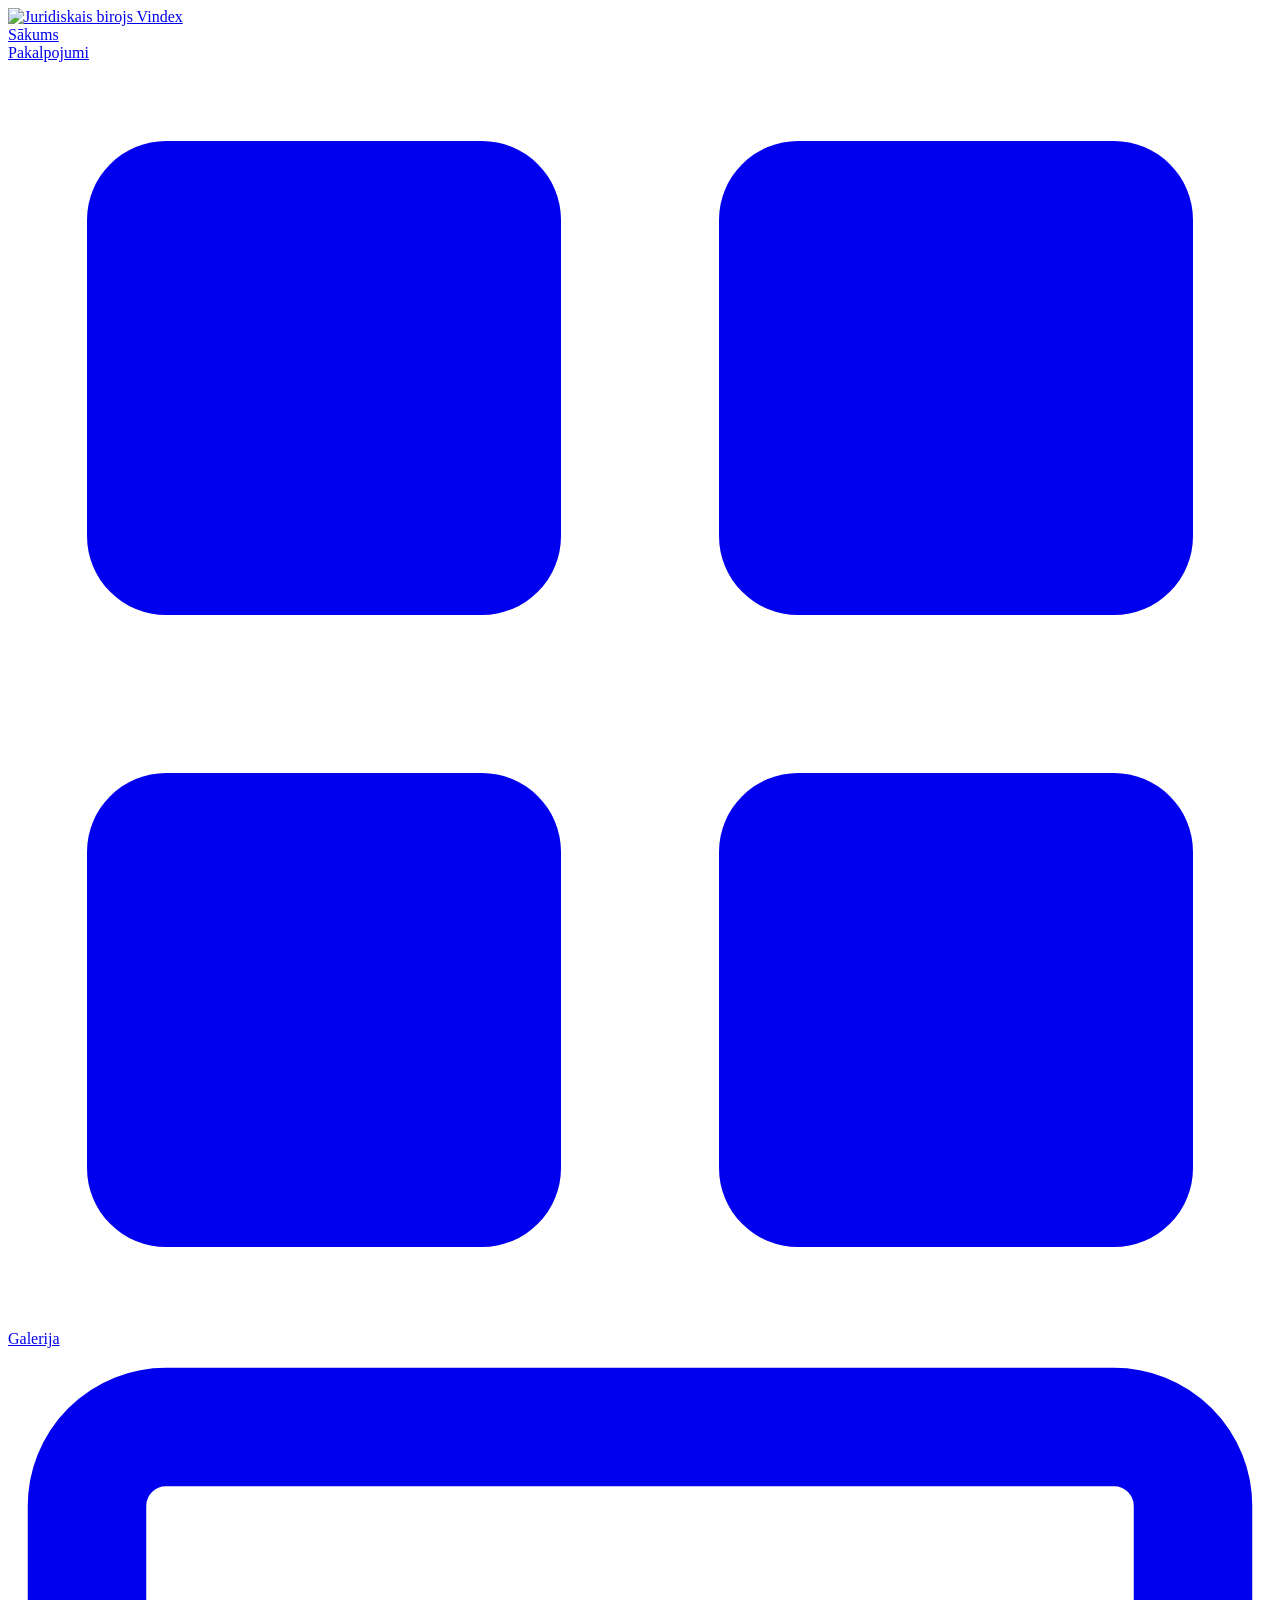
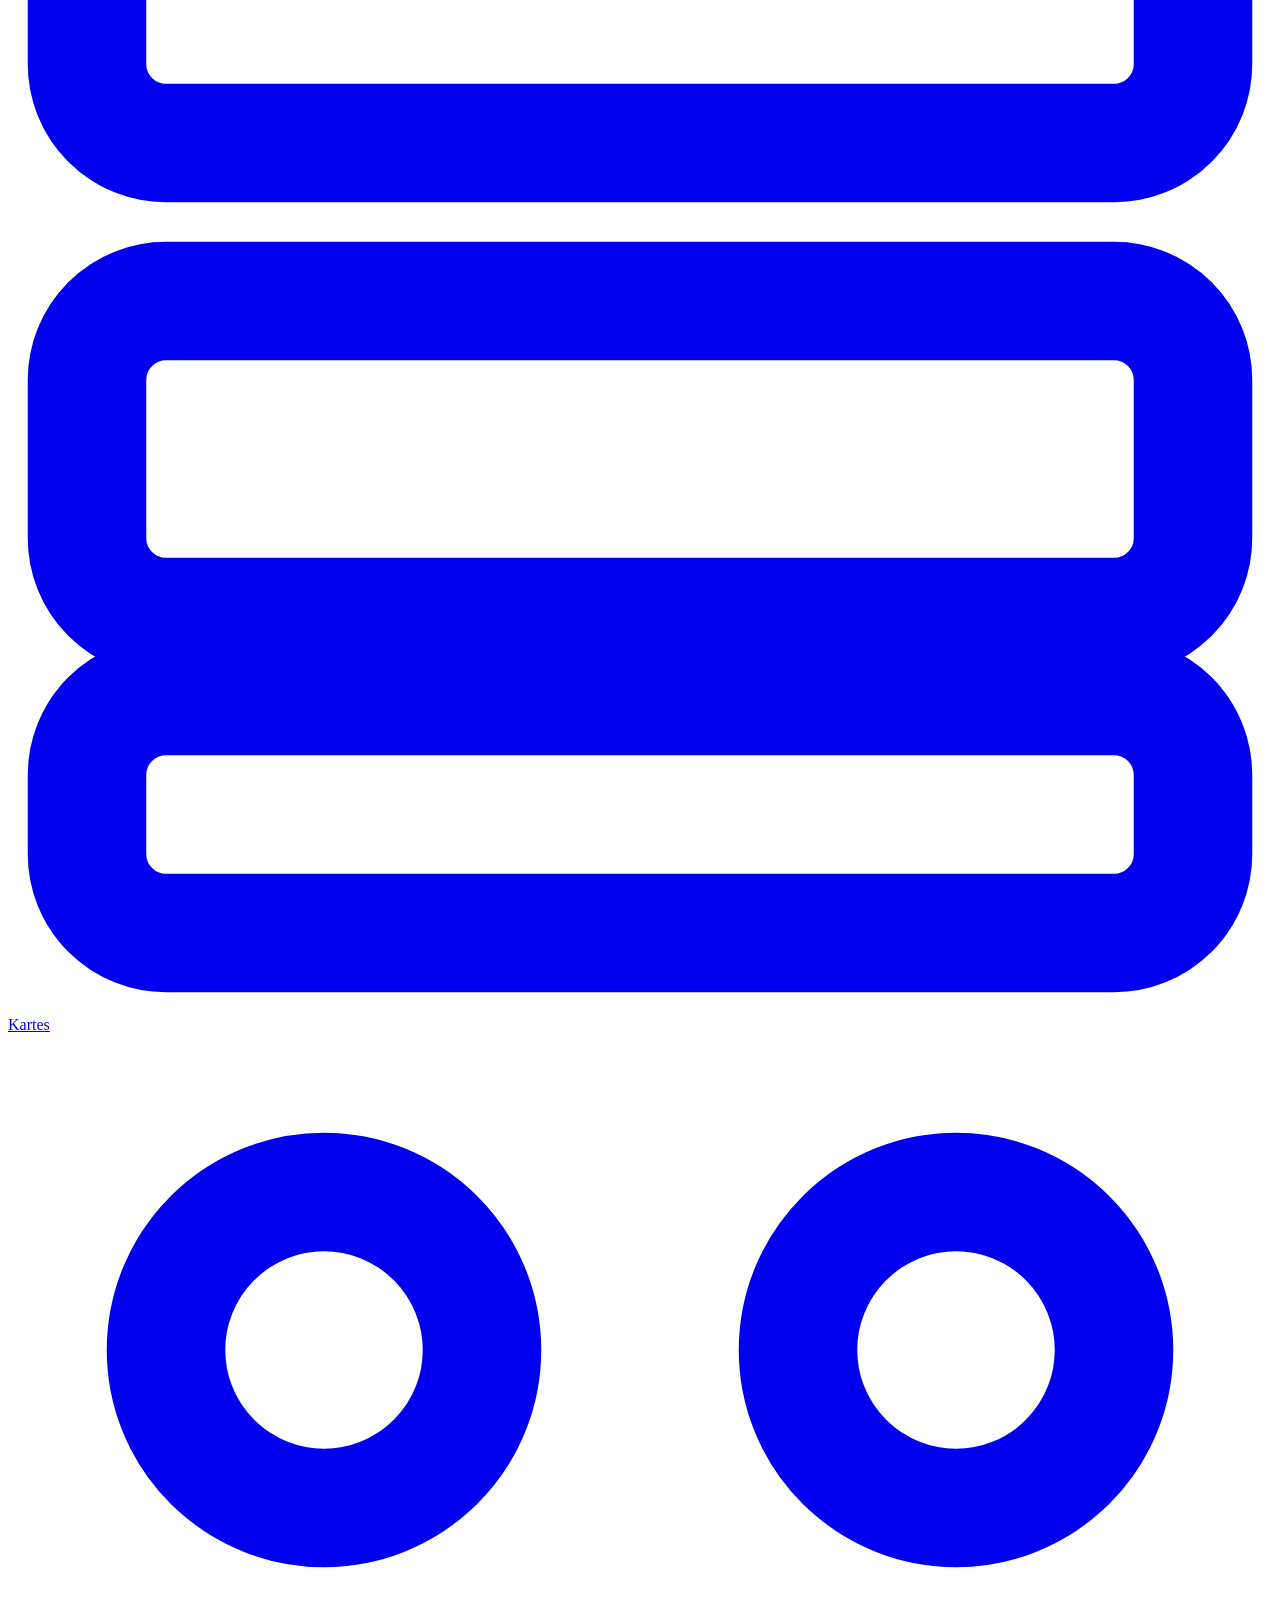
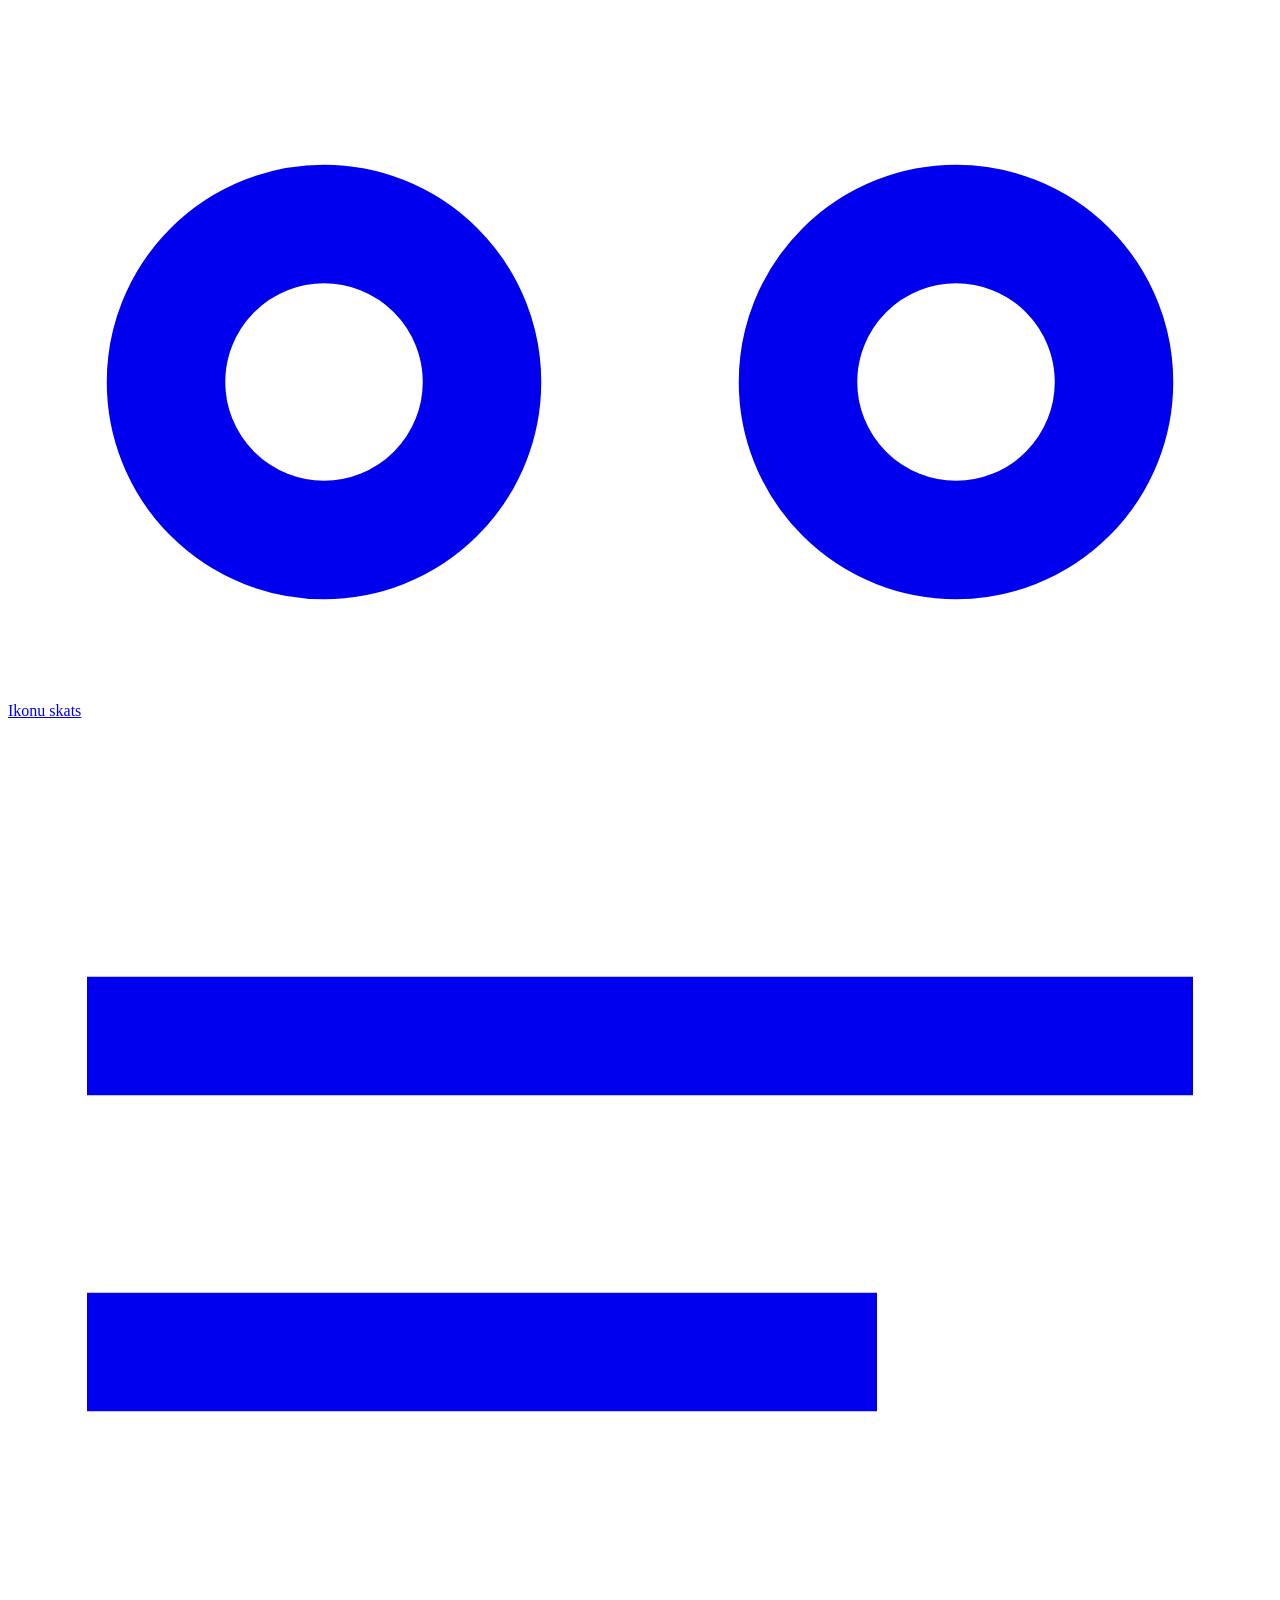
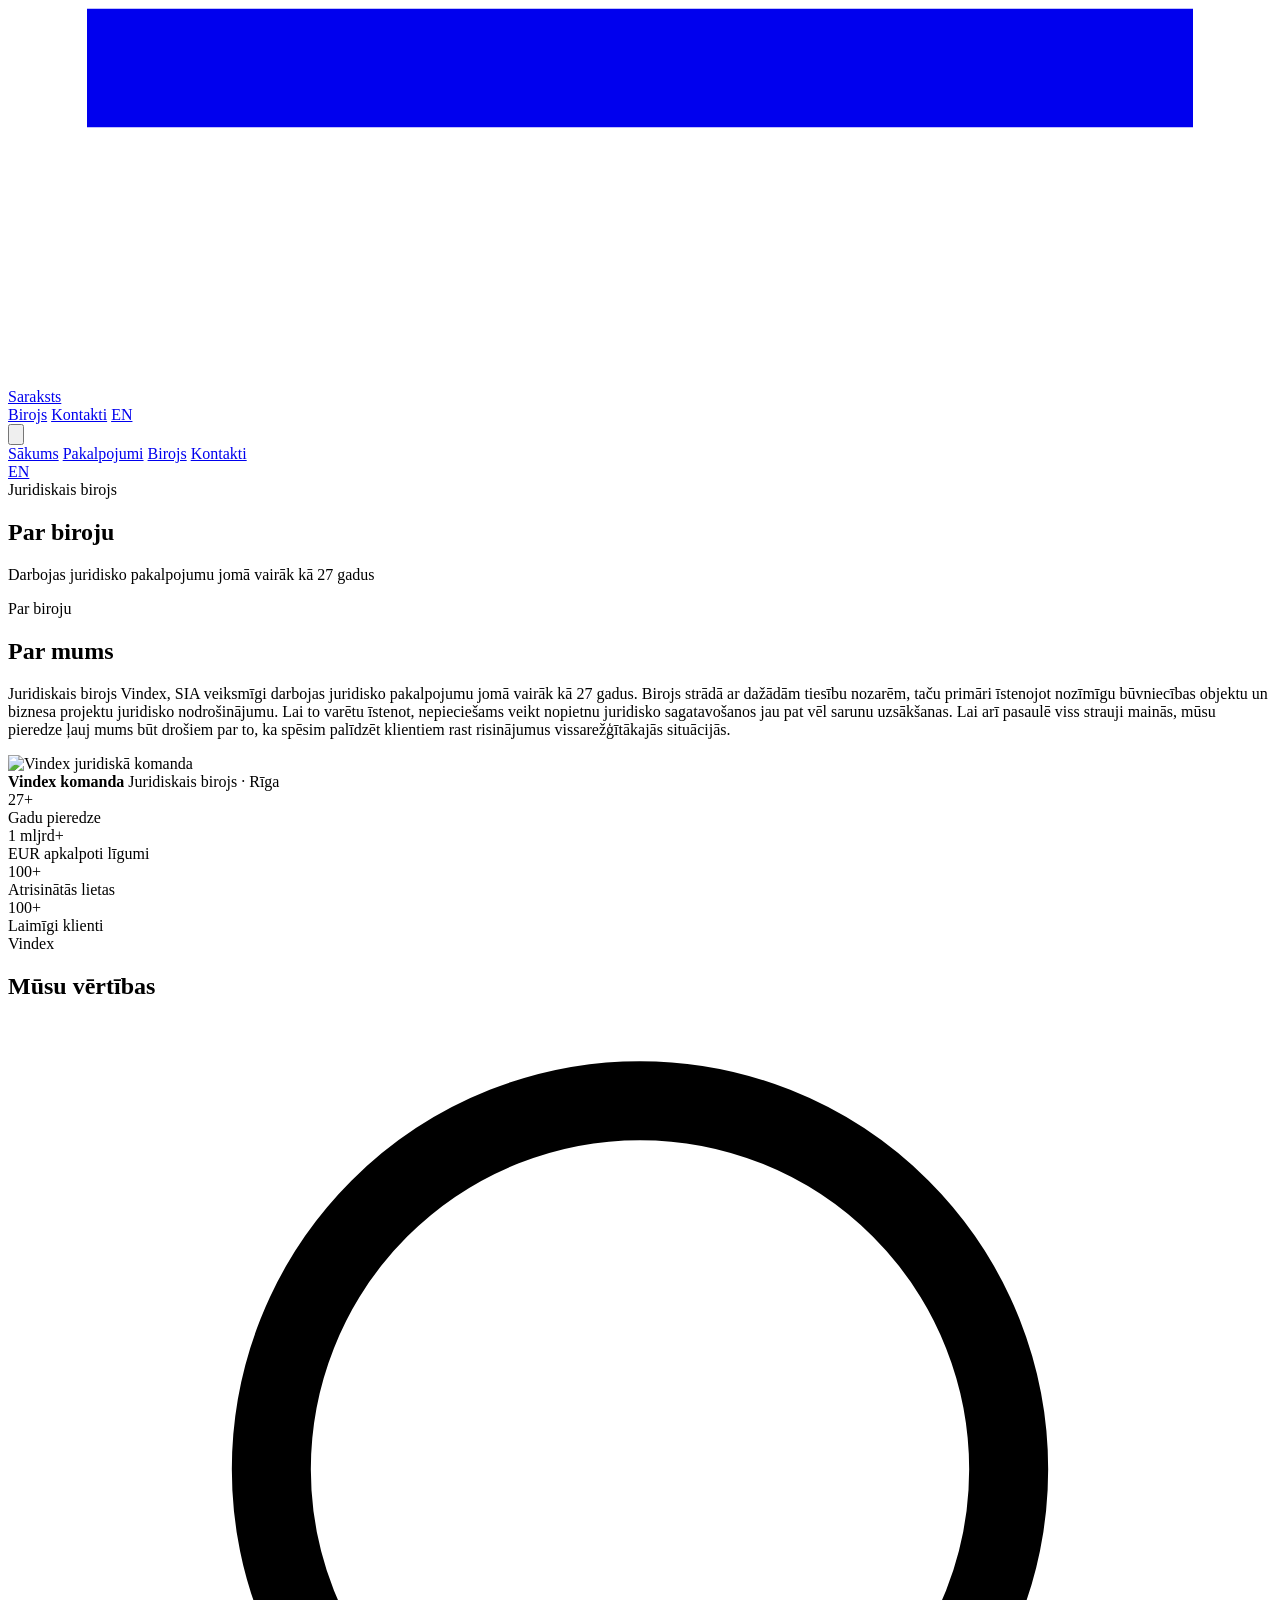
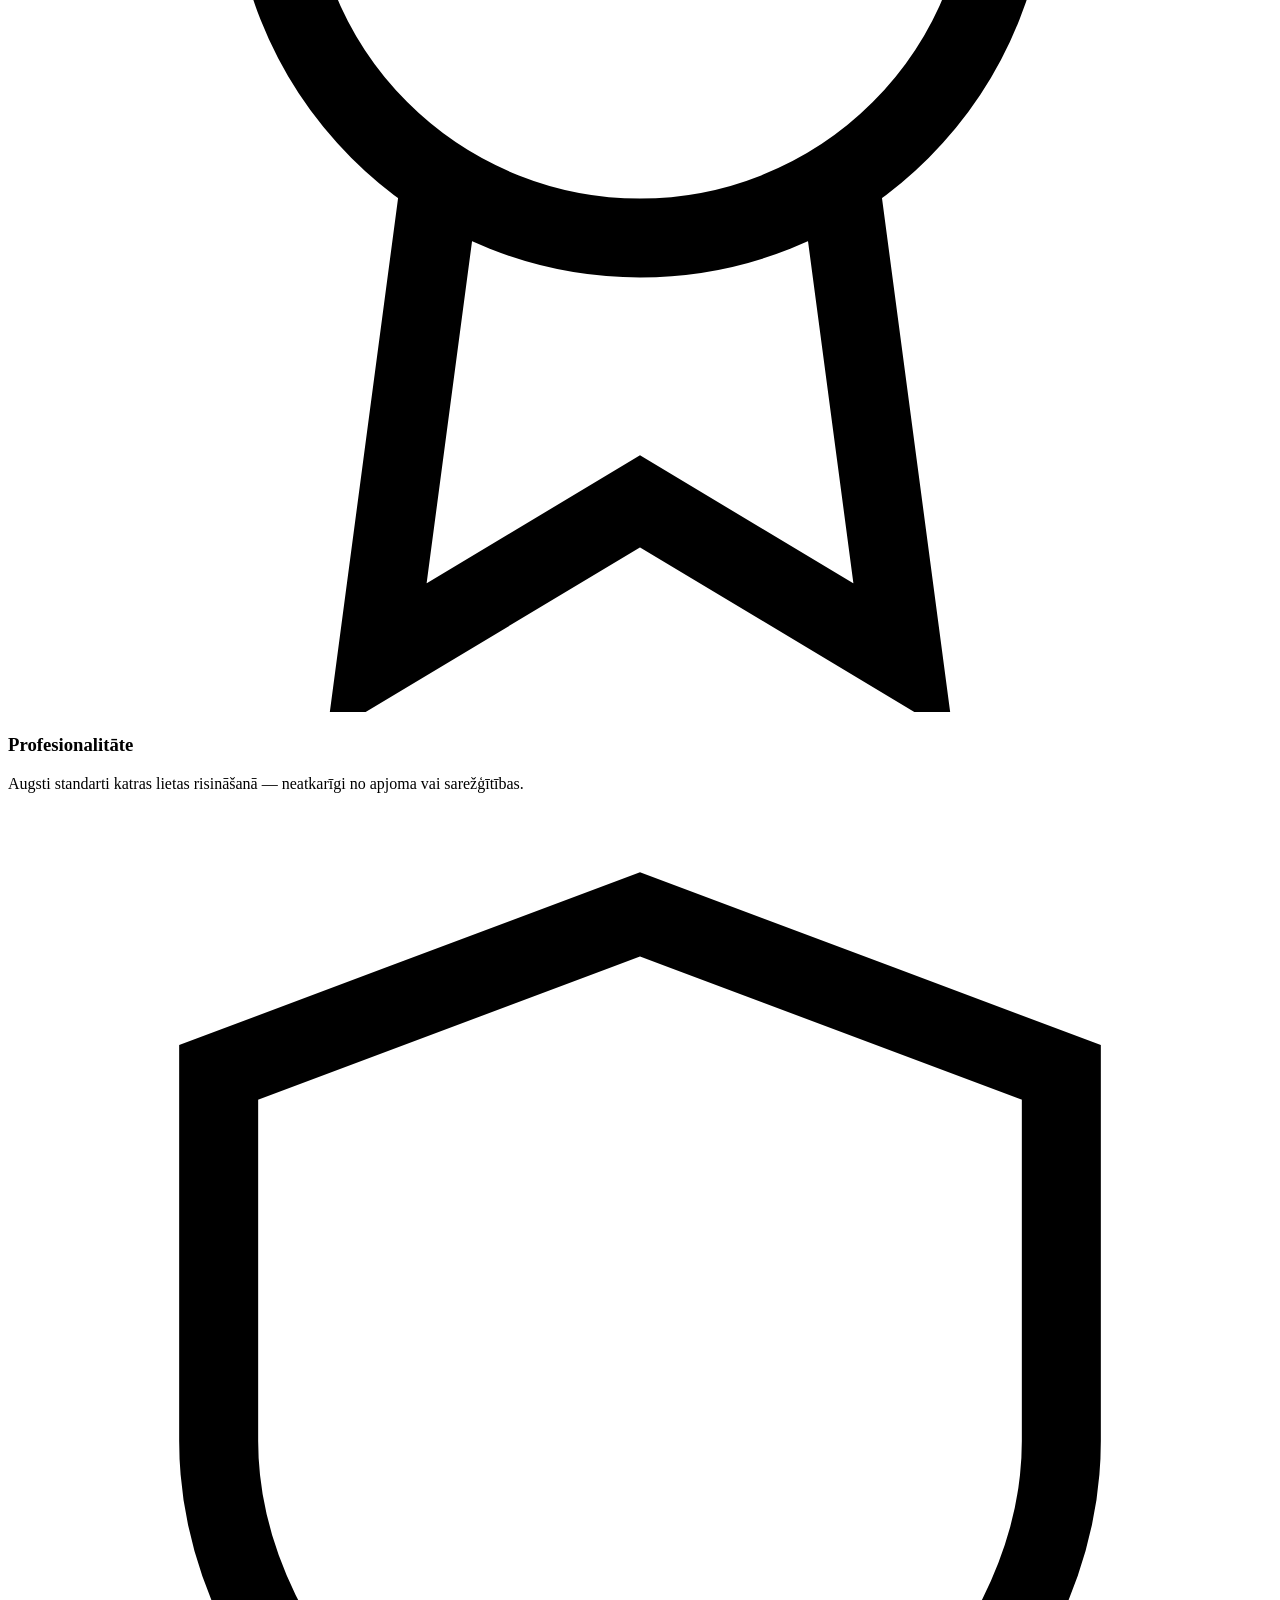
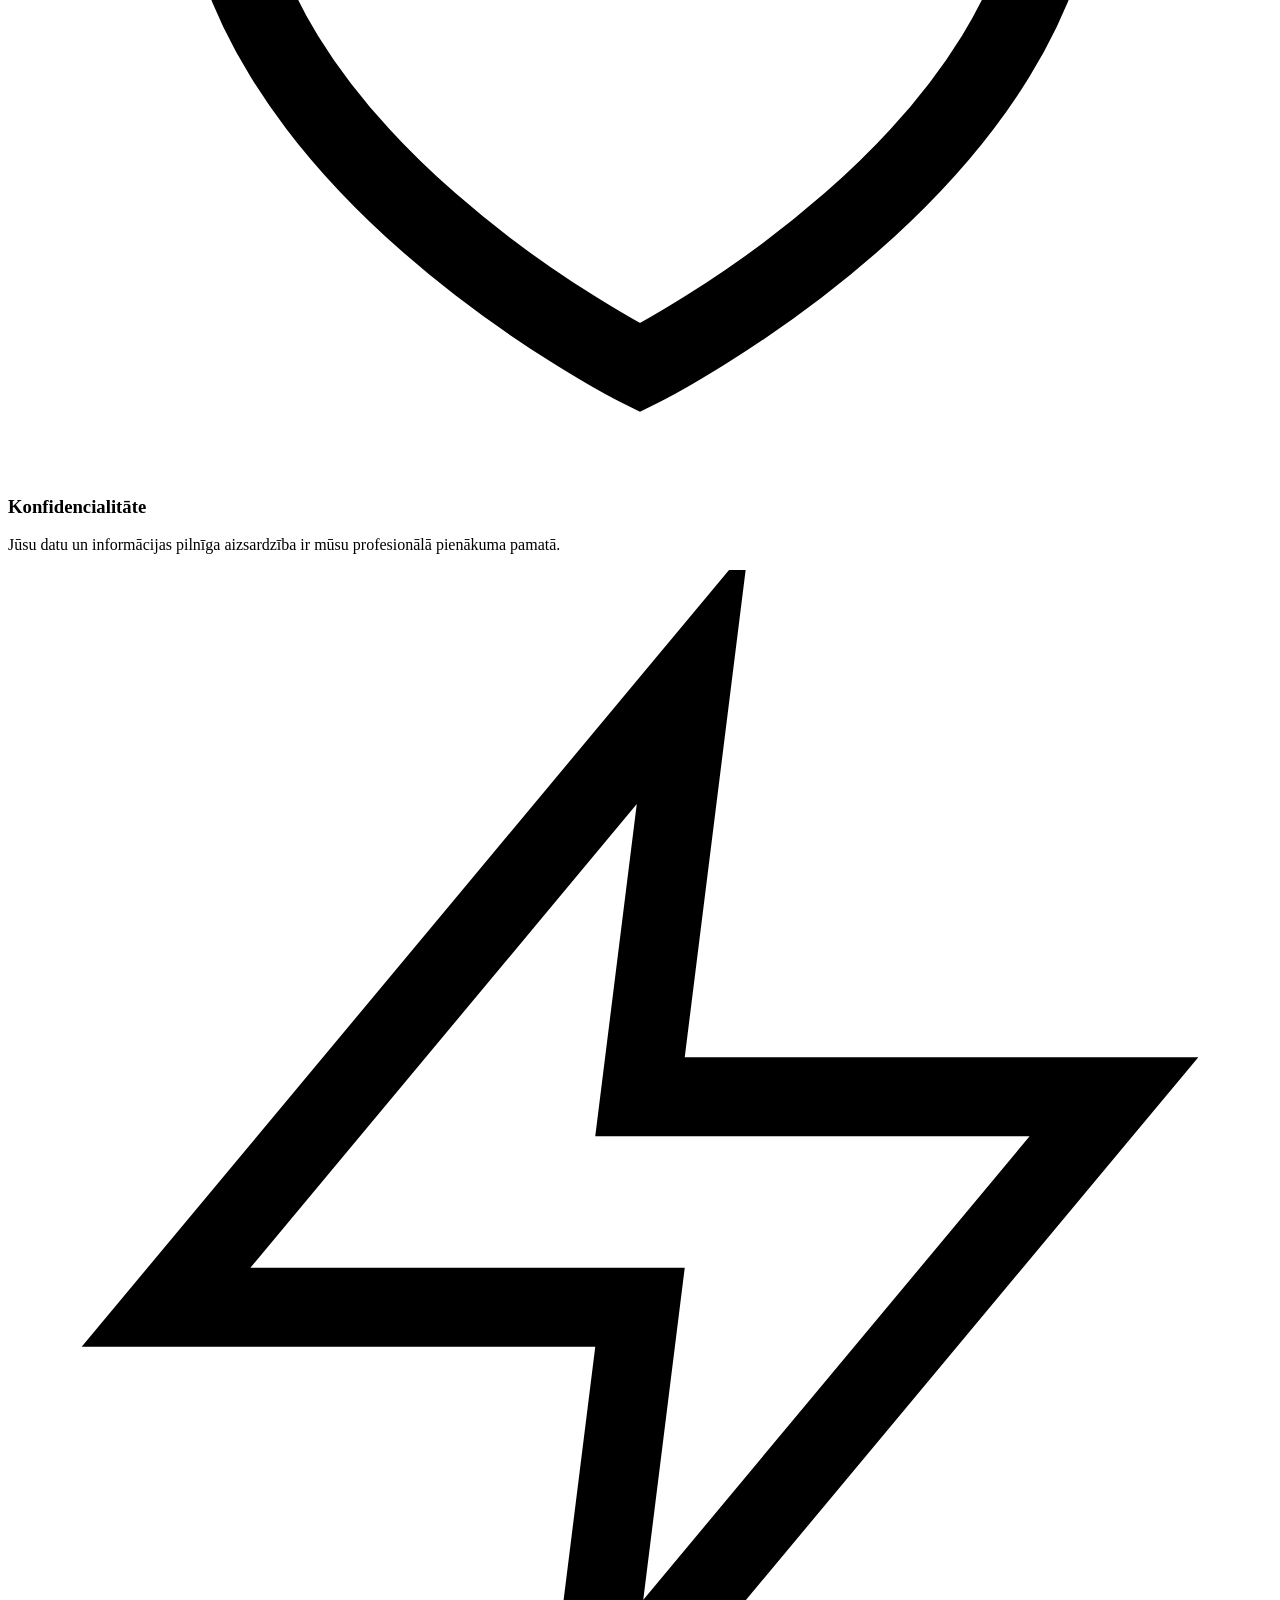
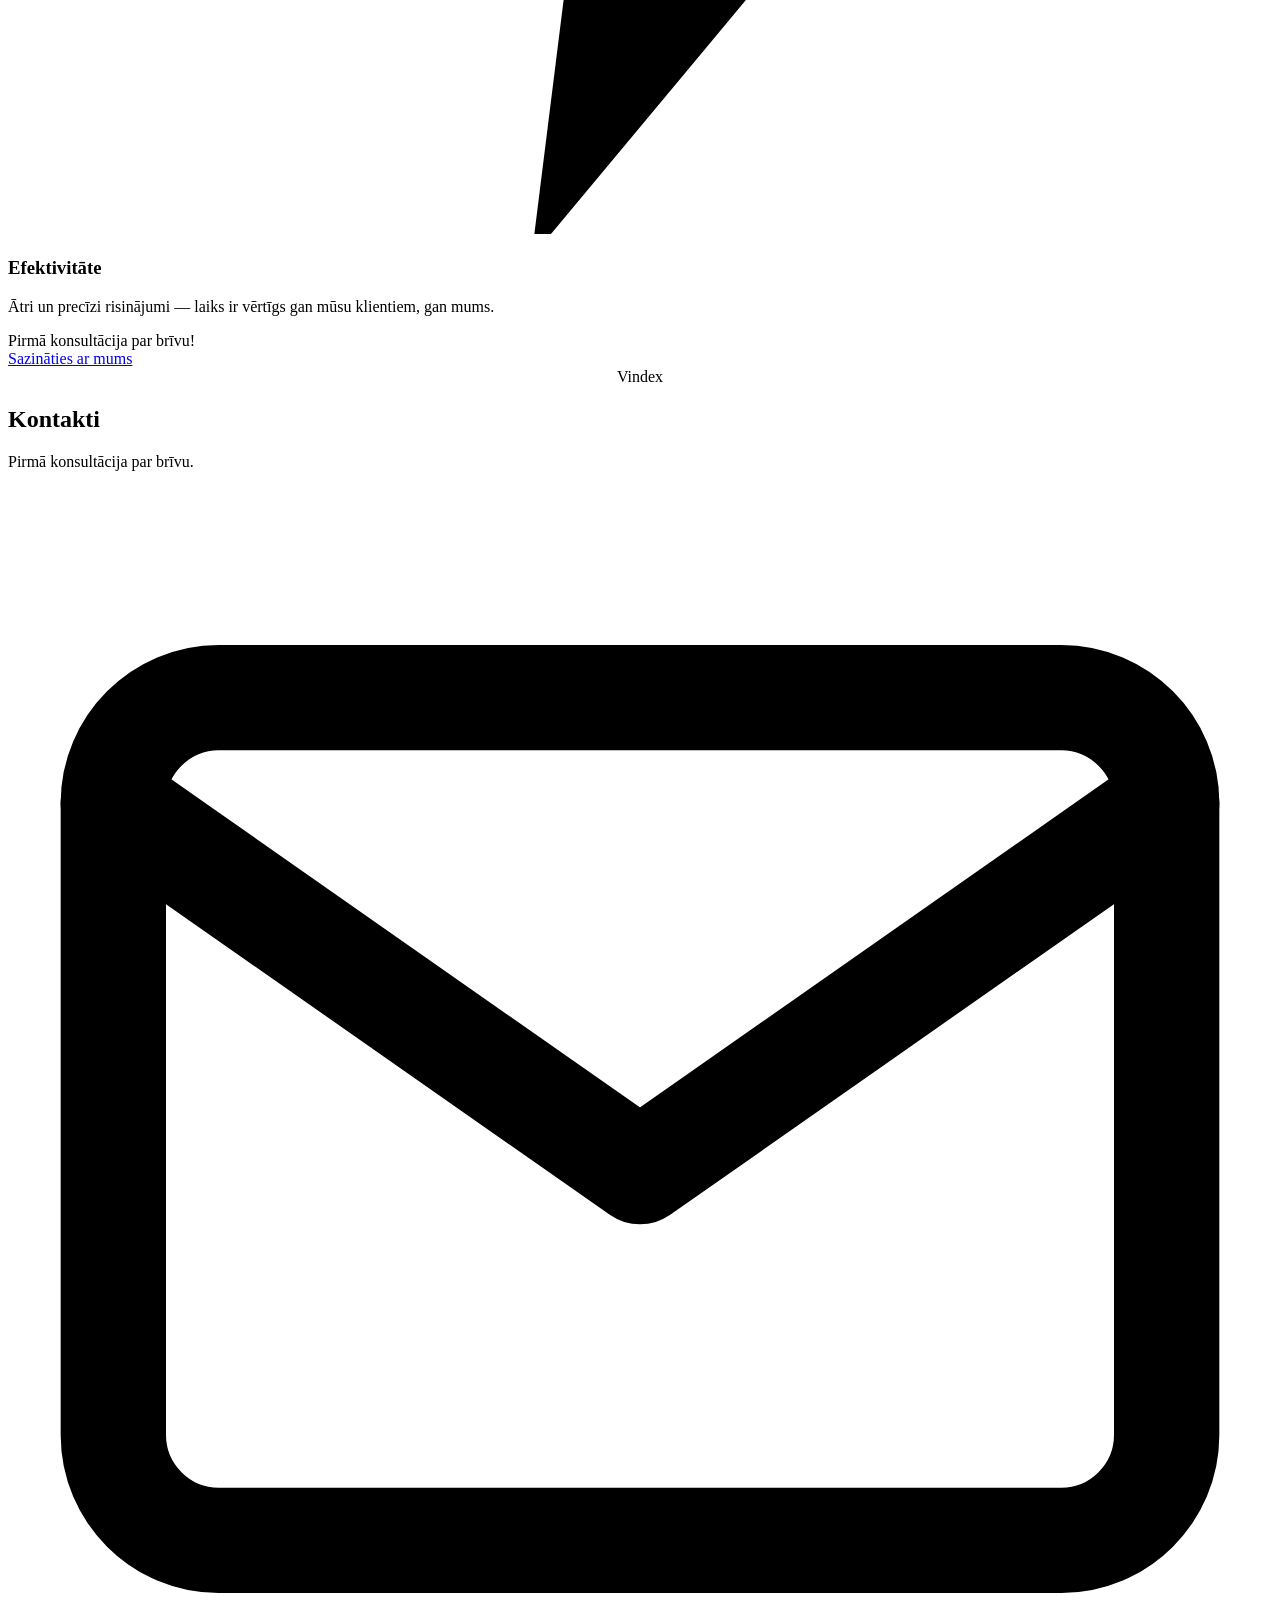
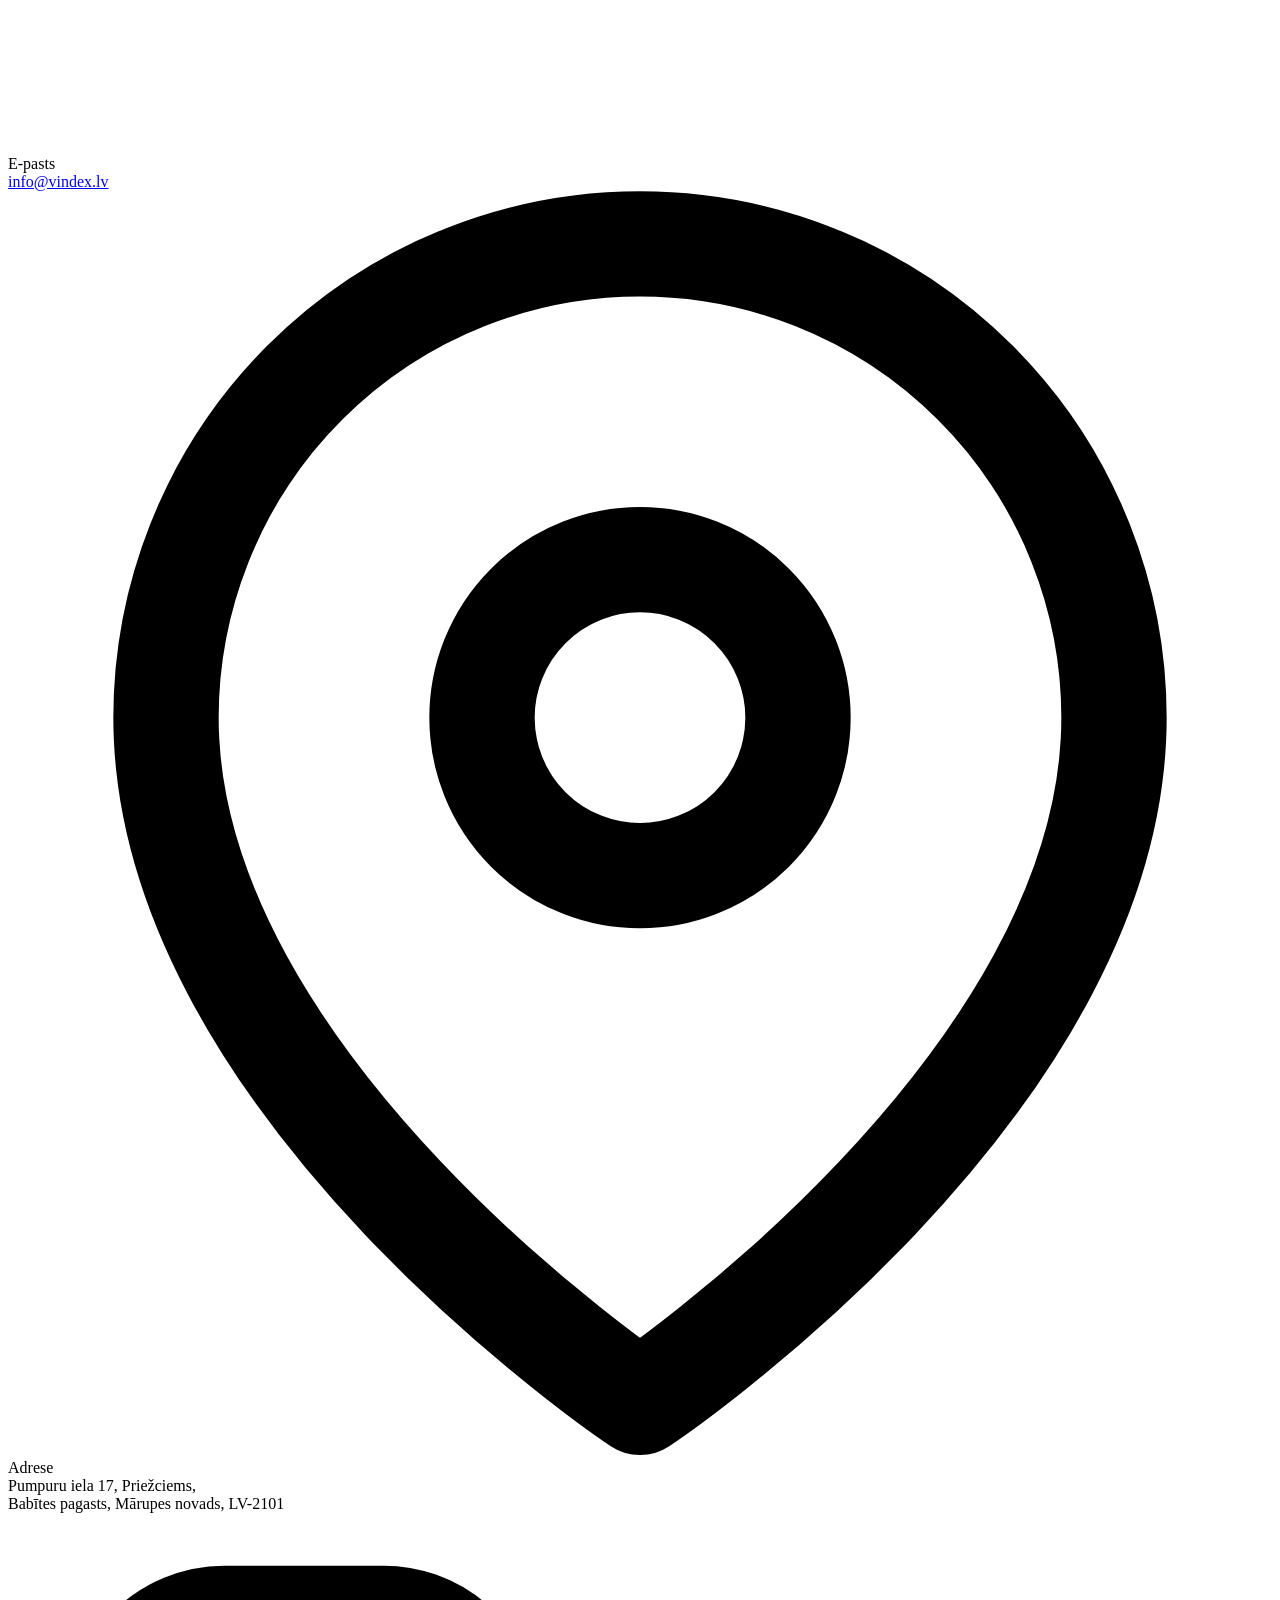
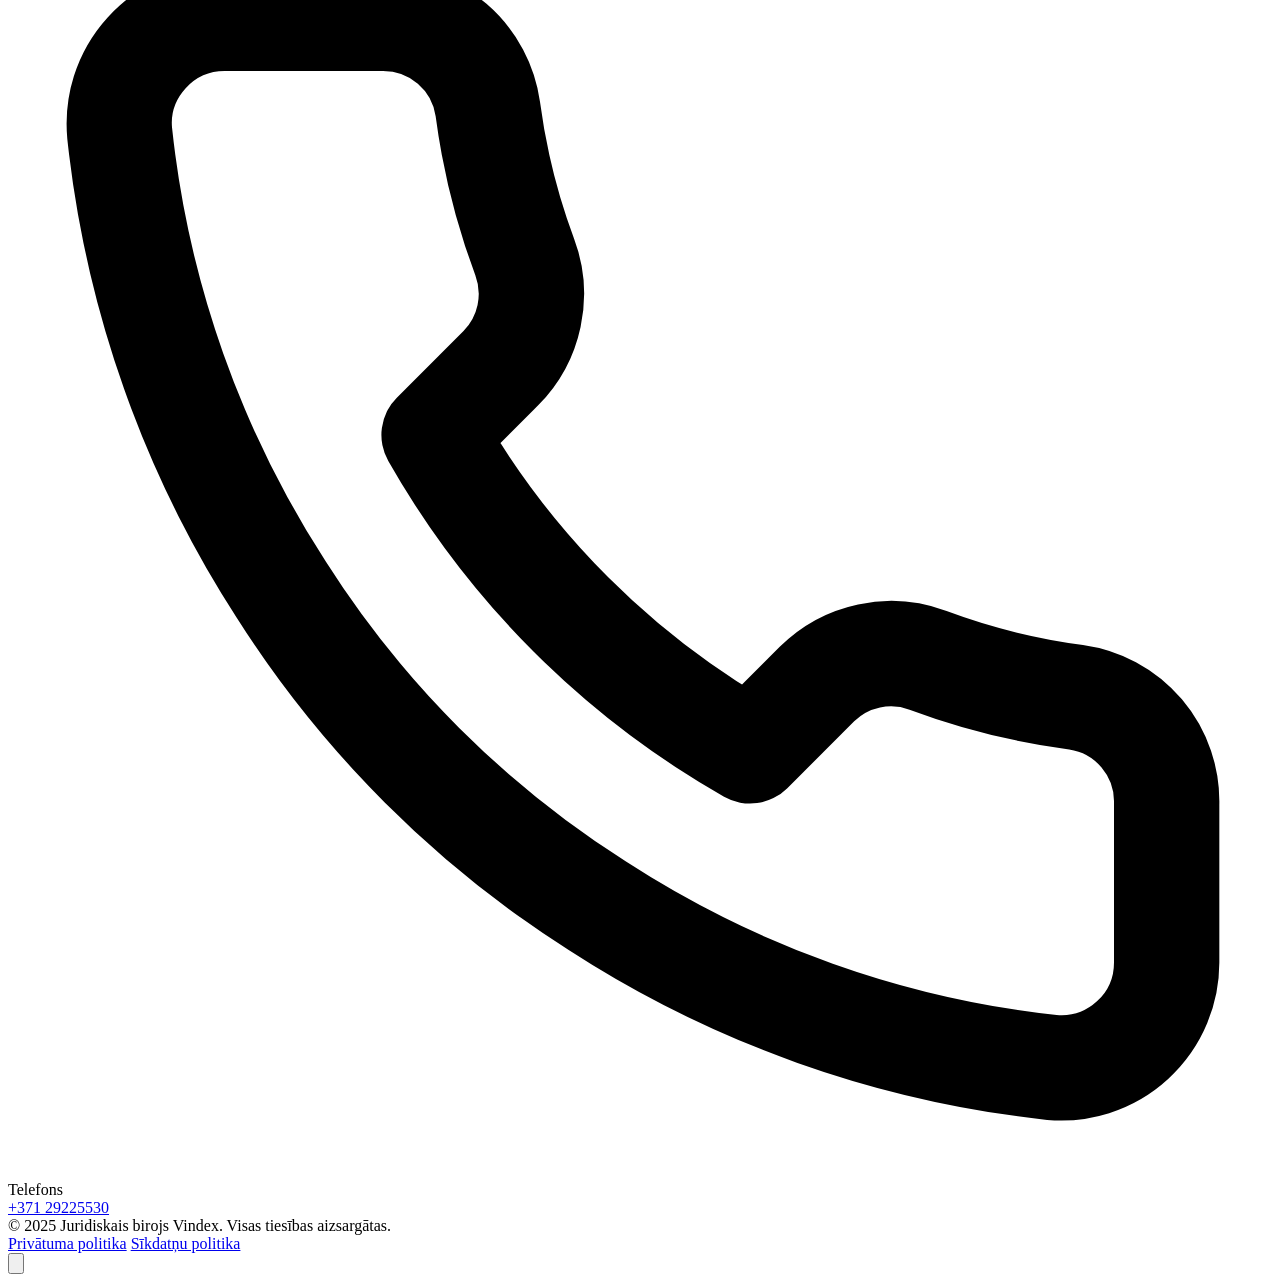
==== birojs/index.html @ 5a06ee30 "Design enrichment: section rhythm, testimonial, accordion page, banners - Fix dark section overload:" ====
<!DOCTYPE html>
<html lang="lv">
<head>
  <meta charset="UTF-8">
  <meta name="viewport" content="width=device-width, initial-scale=1.0">
  <title>Par juridisko biroju Vindex | 27+ gadu pieredze komerctiesībās</title>
  <meta name="description" content="Juridiskais birojs Vindex — 27+ gadu pieredze komerctiesībās un būvniecības tiesībās. Esam nodrošinājuši juridisko drošību projektiem virs 1 miljarda eiro. Pirmā konsultācija par brīvu.">
  <meta name="robots" content="index, follow">
  <link rel="canonical" href="https://vindex.lv/birojs/">

  <meta property="og:url" content="https://vindex.lv/birojs/">
  <meta property="og:type" content="website">
  <meta property="og:title" content="Par juridisko biroju Vindex | 27+ gadu pieredze">
  <meta property="og:description" content="Juridiskais birojs Vindex — 27+ gadu pieredze komerctiesībās un būvniecības tiesībās. Pirmā konsultācija par brīvu.">
  <meta property="og:image" content="https://vindex.lv/images/og-image.jpg">
  <meta property="og:locale" content="lv_LV">

  <meta name="twitter:card" content="summary_large_image">
  <meta name="twitter:title" content="Par juridisko biroju Vindex | 27+ gadu pieredze">
  <meta name="twitter:description" content="Juridiskais birojs Vindex — 27+ gadu pieredze komerctiesībās un būvniecības tiesībās. Pirmā konsultācija par brīvu.">
  <meta name="twitter:image" content="https://vindex.lv/images/og-image.jpg">

  <link rel="alternate" hreflang="lv" href="https://vindex.lv/birojs/">
  <link rel="alternate" hreflang="en" href="https://vindex.lv/en/bureau/">

  <link rel="icon" href="/vindex/images/favicon.ico" type="image/x-icon">
  <link rel="preconnect" href="https://fonts.googleapis.com">
  <link rel="preconnect" href="https://fonts.gstatic.com" crossorigin>
  <link href="https://fonts.googleapis.com/css2?family=Playfair+Display:wght@500;600;700&family=Lato:wght@400;700&subset=latin-ext&display=swap" rel="stylesheet">
  <link rel="stylesheet" href="/vindex/css/style.css">
  <script type="application/ld+json">
  {
    "@context": "https://schema.org",
    "@type": "AboutPage",
    "@id": "https://vindex.lv/birojs/",
    "url": "https://vindex.lv/birojs/",
    "name": "Par juridisko biroju Vindex",
    "description": "Juridiskais birojs Vindex — 27+ gadu pieredze komerctiesībās un būvniecības tiesībās.",
    "inLanguage": "lv-LV",
    "isPartOf": { "@id": "https://vindex.lv/#website" },
    "about": { "@id": "https://vindex.lv/#organization" }
  }
  </script>
</head>
<body>

  <!-- NAVBAR -->
  <nav class="navbar scrolled" role="navigation">
    <div class="navbar__inner">
      <a href="/vindex/" class="navbar__logo">
        <img src="/vindex/images/logo-vindex.png" alt="Juridiskais birojs Vindex" class="navbar__logo-img">
      </a>
      <div class="navbar__links">
        <a href="/vindex/" class="navbar__link">Sākums</a>
        <div class="navbar__item">
          <a href="/vindex/pakalpojumi/" class="navbar__link">Pakalpojumi</a>
          <div class="navbar__dropdown">
            <a href="/vindex/pakalpojumi/" class="navbar__dropdown-link"><svg viewBox="0 0 16 16" fill="currentColor"><rect x="1" y="1" width="6" height="6" rx="1"/><rect x="9" y="1" width="6" height="6" rx="1"/><rect x="1" y="9" width="6" height="6" rx="1"/><rect x="9" y="9" width="6" height="6" rx="1"/></svg> Galerija</a>
            <a href="/vindex/pakalpojumi-2/" class="navbar__dropdown-link"><svg viewBox="0 0 16 16" fill="none" stroke="currentColor" stroke-width="1.5"><rect x="1" y="1" width="14" height="4" rx="1"/><rect x="1" y="7" width="14" height="4" rx="1"/><rect x="1" y="12" width="14" height="3" rx="1"/></svg> Kartes</a>
            <a href="/vindex/pakalpojumi-3/" class="navbar__dropdown-link"><svg viewBox="0 0 16 16" fill="none" stroke="currentColor" stroke-width="1.5"><circle cx="4" cy="4" r="2"/><circle cx="12" cy="4" r="2"/><circle cx="4" cy="12" r="2"/><circle cx="12" cy="12" r="2"/></svg> Ikonu skats</a>
            <a href="/vindex/pakalpojumi-4/" class="navbar__dropdown-link"><svg viewBox="0 0 16 16" fill="none" stroke="currentColor" stroke-width="1.5"><line x1="1" y1="4" x2="15" y2="4"/><line x1="1" y1="8" x2="11" y2="8"/><line x1="1" y1="12" x2="15" y2="12"/></svg> Saraksts</a>
          </div>
        </div>
        <a href="/vindex/birojs/" class="navbar__link active">Birojs</a>
        <a href="/vindex/kontakti/" class="navbar__link">Kontakti</a>
        <a href="/vindex/en/bureau/" class="navbar__lang">EN</a>
      </div>
      <button class="navbar__burger" aria-label="Atvērt izvēlni" aria-expanded="false">
        <svg class="icon-menu" viewBox="0 0 24 24" stroke="white" fill="none" stroke-width="2" stroke-linecap="round"><line x1="3" y1="6" x2="21" y2="6"/><line x1="3" y1="12" x2="21" y2="12"/><line x1="3" y1="18" x2="21" y2="18"/></svg>
        <svg class="icon-close" viewBox="0 0 24 24" stroke="white" fill="none" stroke-width="2" stroke-linecap="round" style="display:none"><line x1="18" y1="6" x2="6" y2="18"/><line x1="6" y1="6" x2="18" y2="18"/></svg>
      </button>
    </div>
    <div class="navbar__mobile" role="menu">
      <a href="/vindex/" class="navbar__mobile-link">Sākums</a>
      <a href="/vindex/pakalpojumi/" class="navbar__mobile-link">Pakalpojumi</a>
      <a href="/vindex/birojs/" class="navbar__mobile-link">Birojs</a>
      <a href="/vindex/kontakti/" class="navbar__mobile-link">Kontakti</a>
      <div class="navbar__mobile-lang"><a href="/vindex/en/bureau/" class="navbar__lang">EN</a></div>
    </div>
  </nav>

  <!-- PAGE HERO -->
  <section class="page-hero">
    <div class="container">
      <div class="section-label">Juridiskais birojs</div>
      <h1 class="page-hero__title">Par biroju</h1>
      <div class="divider divider--center" style="margin-top:16px"></div>
      <p class="page-hero__subtitle">Darbojas juridisko pakalpojumu jomā vairāk kā 27 gadus</p>
    </div>
  </section>

  <!-- PARTNER INTRO: full-bleed 50/50 split -->
  <section class="partner-intro">
    <div class="partner-intro__text fade-left">
      <div class="section-label">Par biroju</div>
      <h2 class="partner-intro__heading">Par mums</h2>
      <div class="divider"></div>
      <p class="partner-intro__p">Juridiskais birojs Vindex, SIA veiksmīgi darbojas juridisko pakalpojumu jomā vairāk kā 27 gadus. Birojs strādā ar dažādām tiesību nozarēm, taču primāri īstenojot nozīmīgu būvniecības objektu un biznesa projektu juridisko nodrošinājumu. Lai to varētu īstenot, nepieciešams veikt nopietnu juridisko sagatavošanos jau pat vēl sarunu uzsākšanas. Lai arī pasaulē viss strauji mainās, mūsu pieredze ļauj mums būt drošiem par to, ka spēsim palīdzēt klientiem rast risinājumus vissarežģītākajās situācijās.</p>
    </div>
    <div class="partner-intro__visual fade-right">
      <img src="/vindex/images/sia_vindex_komanda.jpg" alt="Vindex juridiskā komanda" width="768" height="449" loading="lazy">
      <div class="partner-intro__caption">
        <strong>Vindex komanda</strong>
        <span>Juridiskais birojs · Rīga</span>
      </div>
    </div>
  </section>

  <!-- STATS BAND -->
  <section class="birojs-stats">
    <div class="container">
      <div class="birojs-stats__grid">
        <div class="birojs-stats__item fade-in">
          <div class="birojs-stats__num">27+</div>
          <div class="birojs-stats__label">Gadu pieredze</div>
        </div>
        <div class="birojs-stats__item fade-in">
          <div class="birojs-stats__num">1 mljrd+</div>
          <div class="birojs-stats__label">EUR apkalpoti līgumi</div>
        </div>
        <div class="birojs-stats__item fade-in">
          <div class="birojs-stats__num">100+</div>
          <div class="birojs-stats__label">Atrisinātās lietas</div>
        </div>
        <div class="birojs-stats__item fade-in">
          <div class="birojs-stats__num">100+</div>
          <div class="birojs-stats__label">Laimīgi klienti</div>
        </div>
      </div>
    </div>
  </section>

  <!-- VALUES -->
  <section class="birojs-values">
    <div class="container">
      <div class="text-center fade-in" style="margin-bottom:48px">
        <div class="section-label">Vindex</div>
        <h2 class="section-title">Mūsu vērtības</h2>
        <div class="divider divider--center"></div>
      </div>
      <div class="birojs-values__grid">
        <div class="birojs-val-card fade-in">
          <div class="birojs-val-card__icon">
            <svg viewBox="0 0 24 24" fill="none" stroke="currentColor" stroke-width="1.5"><circle cx="12" cy="8" r="7"/><polyline points="8.21 13.89 7 23 12 20 17 23 15.79 13.88"/></svg>
          </div>
          <h3 class="birojs-val-card__title">Profesionalitāte</h3>
          <p class="birojs-val-card__desc">Augsti standarti katras lietas risināšanā — neatkarīgi no apjoma vai sarežģītības.</p>
        </div>
        <div class="birojs-val-card fade-in">
          <div class="birojs-val-card__icon">
            <svg viewBox="0 0 24 24" fill="none" stroke="currentColor" stroke-width="1.5"><path d="M12 22s8-4 8-10V5l-8-3-8 3v7c0 6 8 10 8 10z"/></svg>
          </div>
          <h3 class="birojs-val-card__title">Konfidencialitāte</h3>
          <p class="birojs-val-card__desc">Jūsu datu un informācijas pilnīga aizsardzība ir mūsu profesionālā pienākuma pamatā.</p>
        </div>
        <div class="birojs-val-card fade-in">
          <div class="birojs-val-card__icon">
            <svg viewBox="0 0 24 24" fill="none" stroke="currentColor" stroke-width="1.5"><polygon points="13 2 3 14 12 14 11 22 21 10 12 10 13 2"/></svg>
          </div>
          <h3 class="birojs-val-card__title">Efektivitāte</h3>
          <p class="birojs-val-card__desc">Ātri un precīzi risinājumi — laiks ir vērtīgs gan mūsu klientiem, gan mums.</p>
        </div>
      </div>
    </div>
  </section>

  <!-- CTA -->
  <section class="cta-banner">
    <div class="container">
      <div class="cta-banner__title serif">Pirmā konsultācija par brīvu!</div>
      <a href="/vindex/kontakti/" class="btn btn--navy">Sazināties ar mums</a>
    </div>
  </section>

  <!-- FOOTER -->
  <footer class="footer">
    <div class="container">
      <div class="footer__contacts">
        <div class="section-label" style="text-align:center;margin-bottom:10px">Vindex</div>
        <h2 class="footer__contacts-heading">Kontakti</h2>
        <p class="footer__contacts-sub">Pirmā konsultācija par brīvu.</p>
        <div class="footer__contacts-grid">
          <div class="footer__contact-item">
            <div class="footer__contact-icon">
              <svg viewBox="0 0 24 24" fill="none" stroke="currentColor" stroke-width="2" stroke-linecap="round" stroke-linejoin="round"><path d="M4 4h16c1.1 0 2 .9 2 2v12c0 1.1-.9 2-2 2H4c-1.1 0-2-.9-2-2V6c0-1.1.9-2 2-2z"/><polyline points="22,6 12,13 2,6"/></svg>
            </div>
            <div class="footer__contact-label">E-pasts</div>
            <div class="footer__contact-value"><a href="mailto:info@vindex.lv">info@vindex.lv</a></div>
          </div>
          <div class="footer__contact-item">
            <div class="footer__contact-icon">
              <svg viewBox="0 0 24 24" fill="none" stroke="currentColor" stroke-width="2" stroke-linecap="round" stroke-linejoin="round"><path d="M21 10c0 7-9 13-9 13s-9-6-9-13a9 9 0 0 1 18 0z"/><circle cx="12" cy="10" r="3"/></svg>
            </div>
            <div class="footer__contact-label">Adrese</div>
            <div class="footer__contact-value">Pumpuru iela 17, Priežciems,<br>Babītes pagasts, Mārupes novads, LV-2101</div>
          </div>
          <div class="footer__contact-item">
            <div class="footer__contact-icon">
              <svg viewBox="0 0 24 24" fill="none" stroke="currentColor" stroke-width="2" stroke-linecap="round" stroke-linejoin="round"><path d="M22 16.92v3a2 2 0 0 1-2.18 2 19.79 19.79 0 0 1-8.63-3.07 19.5 19.5 0 0 1-6-6 19.79 19.79 0 0 1-3.07-8.67A2 2 0 0 1 4.11 2h3a2 2 0 0 1 2 1.72c.127.96.361 1.903.7 2.81a2 2 0 0 1-.45 2.11L8.09 9.91a16 16 0 0 0 6 6l1.27-1.27a2 2 0 0 1 2.11-.45c.907.339 1.85.573 2.81.7A2 2 0 0 1 22 16.92z"/></svg>
            </div>
            <div class="footer__contact-label">Telefons</div>
            <div class="footer__contact-value"><a href="tel:+37129225530">+371 29225530</a></div>
          </div>
        </div>
      </div>
      <div class="footer__inner">
        <div class="footer__copy">&copy; 2025 Juridiskais birojs Vindex. Visas tiesības aizsargātas.</div>
        <div class="footer__links">
          <a href="/vindex/privatuma-politika/" class="footer__link">Privātuma politika</a>
          <a href="/vindex/sikdatnu-politika/" class="footer__link">Sīkdatņu politika</a>
        </div>
      </div>
    </div>
  </footer>

  <button class="go-top" aria-label="Atpakaļ uz augšu" onclick="window.scrollTo({top:0,behavior:'smooth'})"><svg viewBox="0 0 24 24" fill="none" stroke="currentColor" stroke-width="2" stroke-linecap="round" stroke-linejoin="round"><polyline points="18 15 12 9 6 15"/></svg></button>

  <script src="/vindex/js/cookie-consent.js"></script>
  <script src="/vindex/js/main.js?v=4"></script>
</body>
</html>
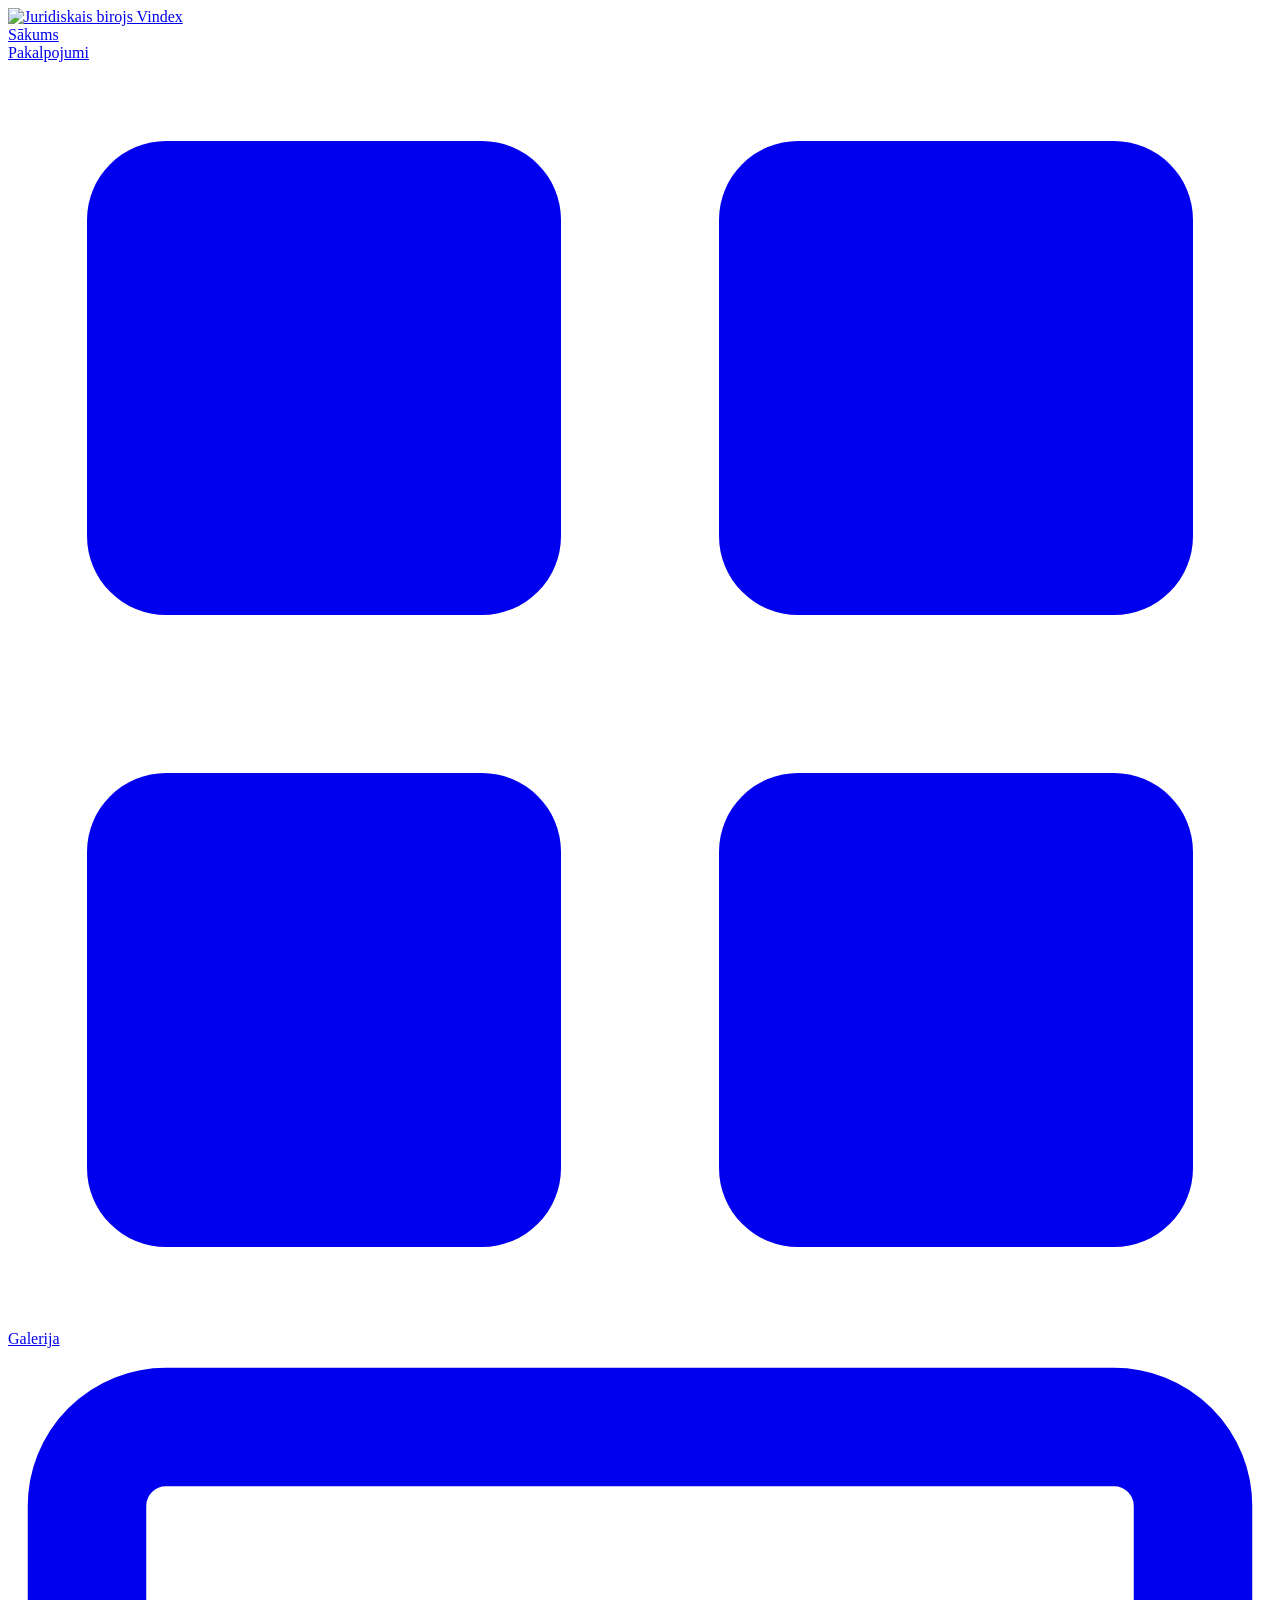
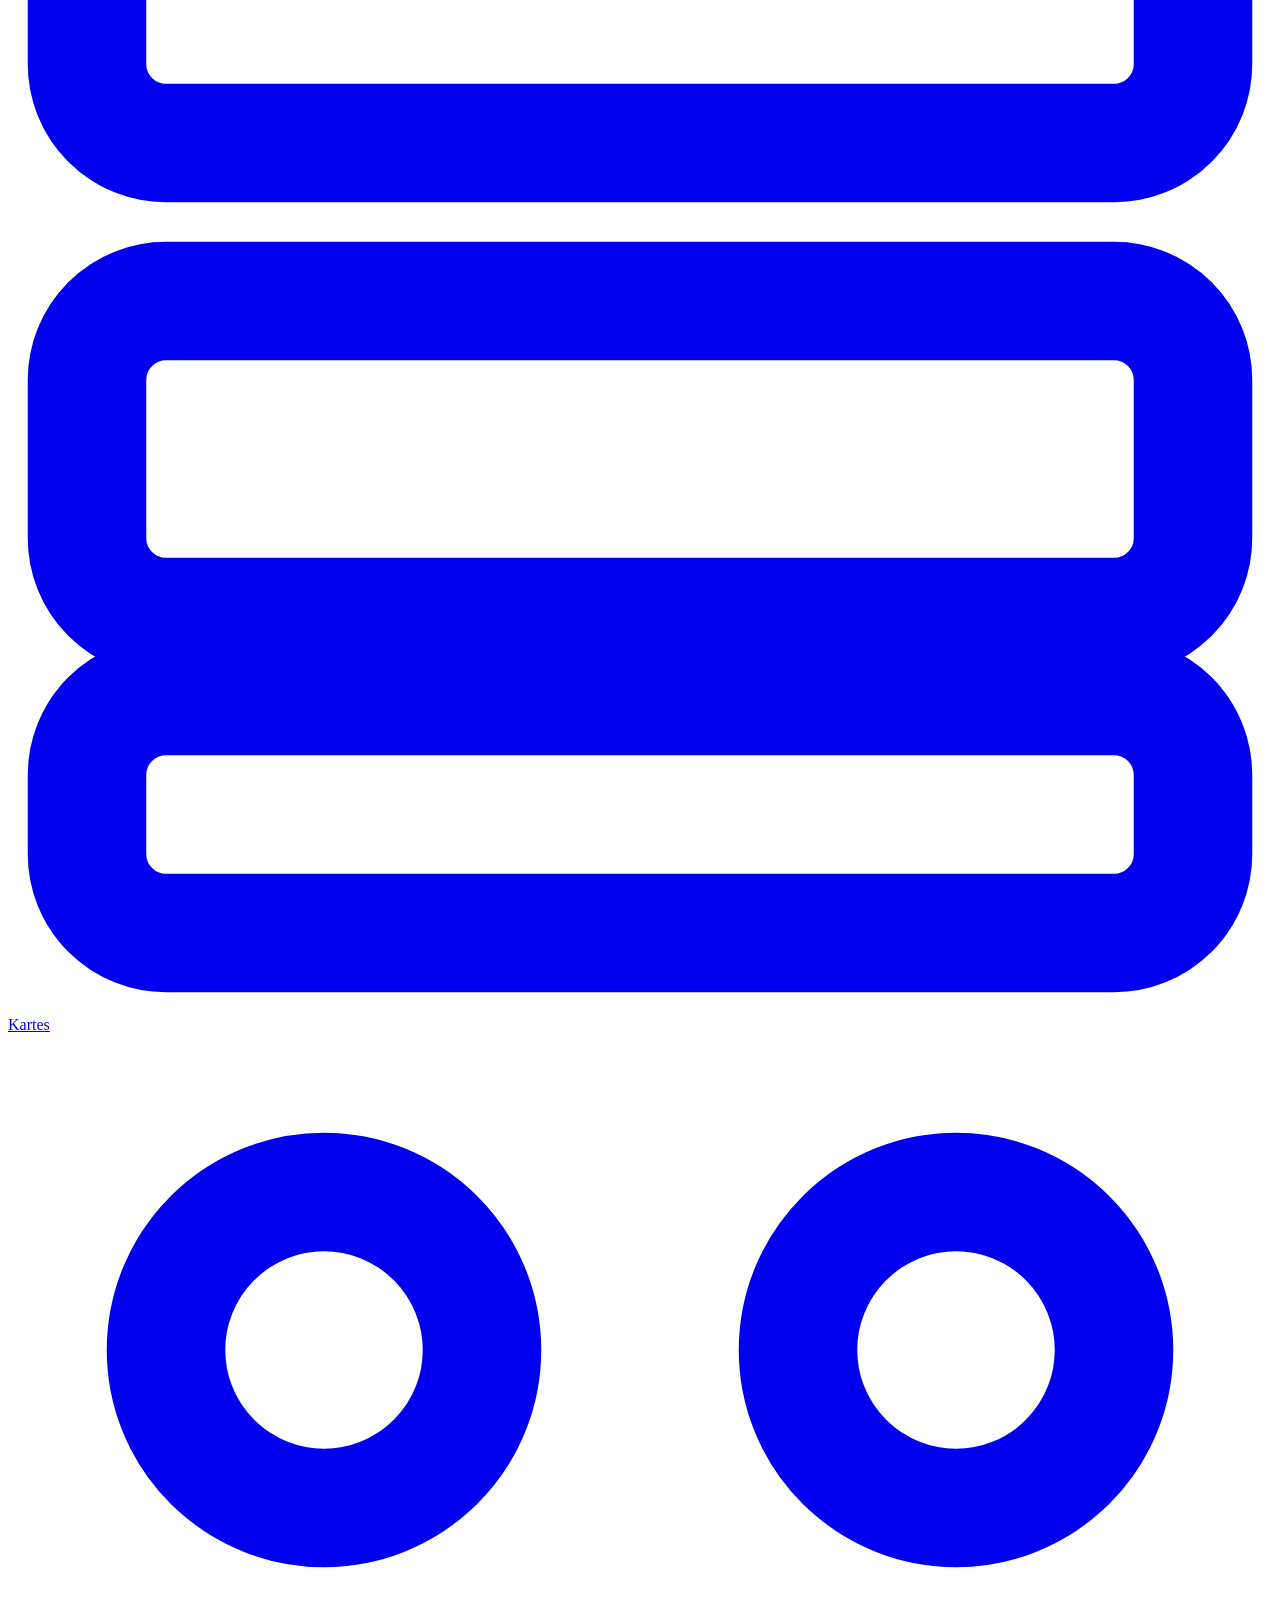
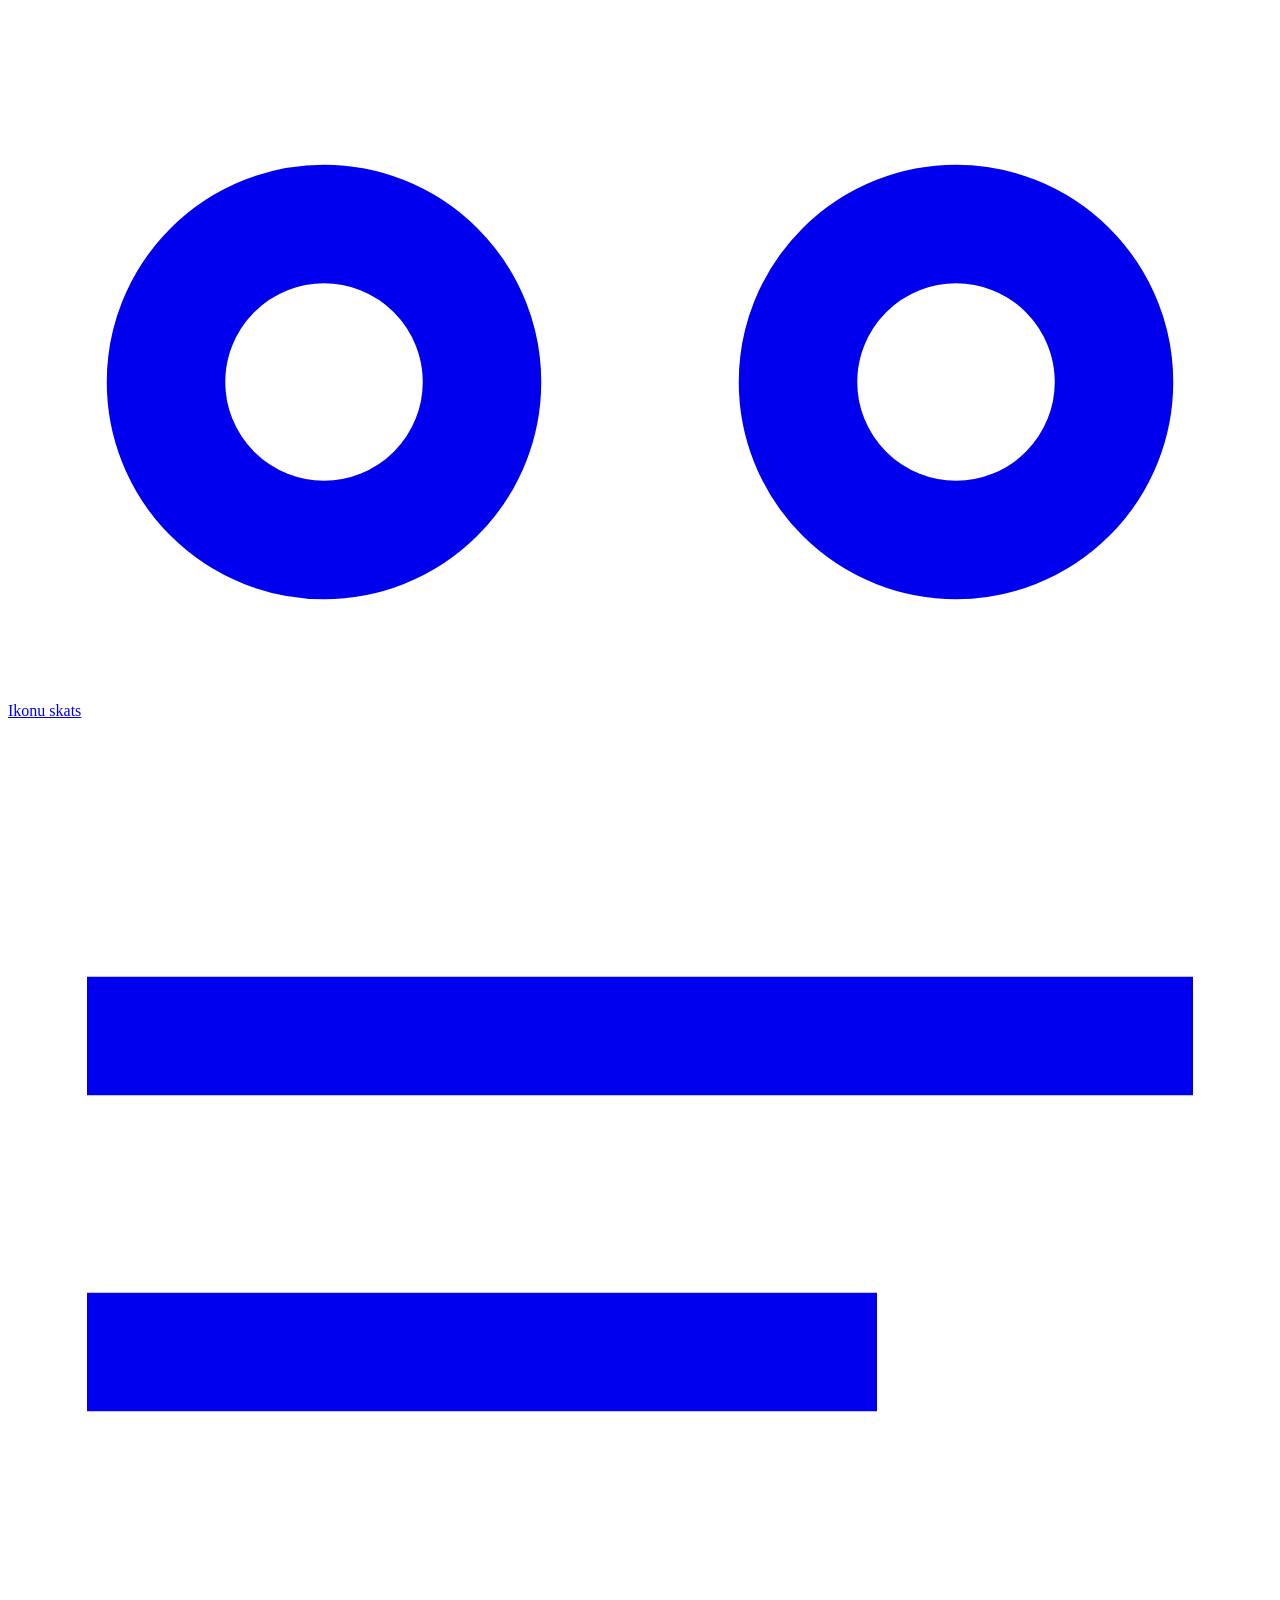
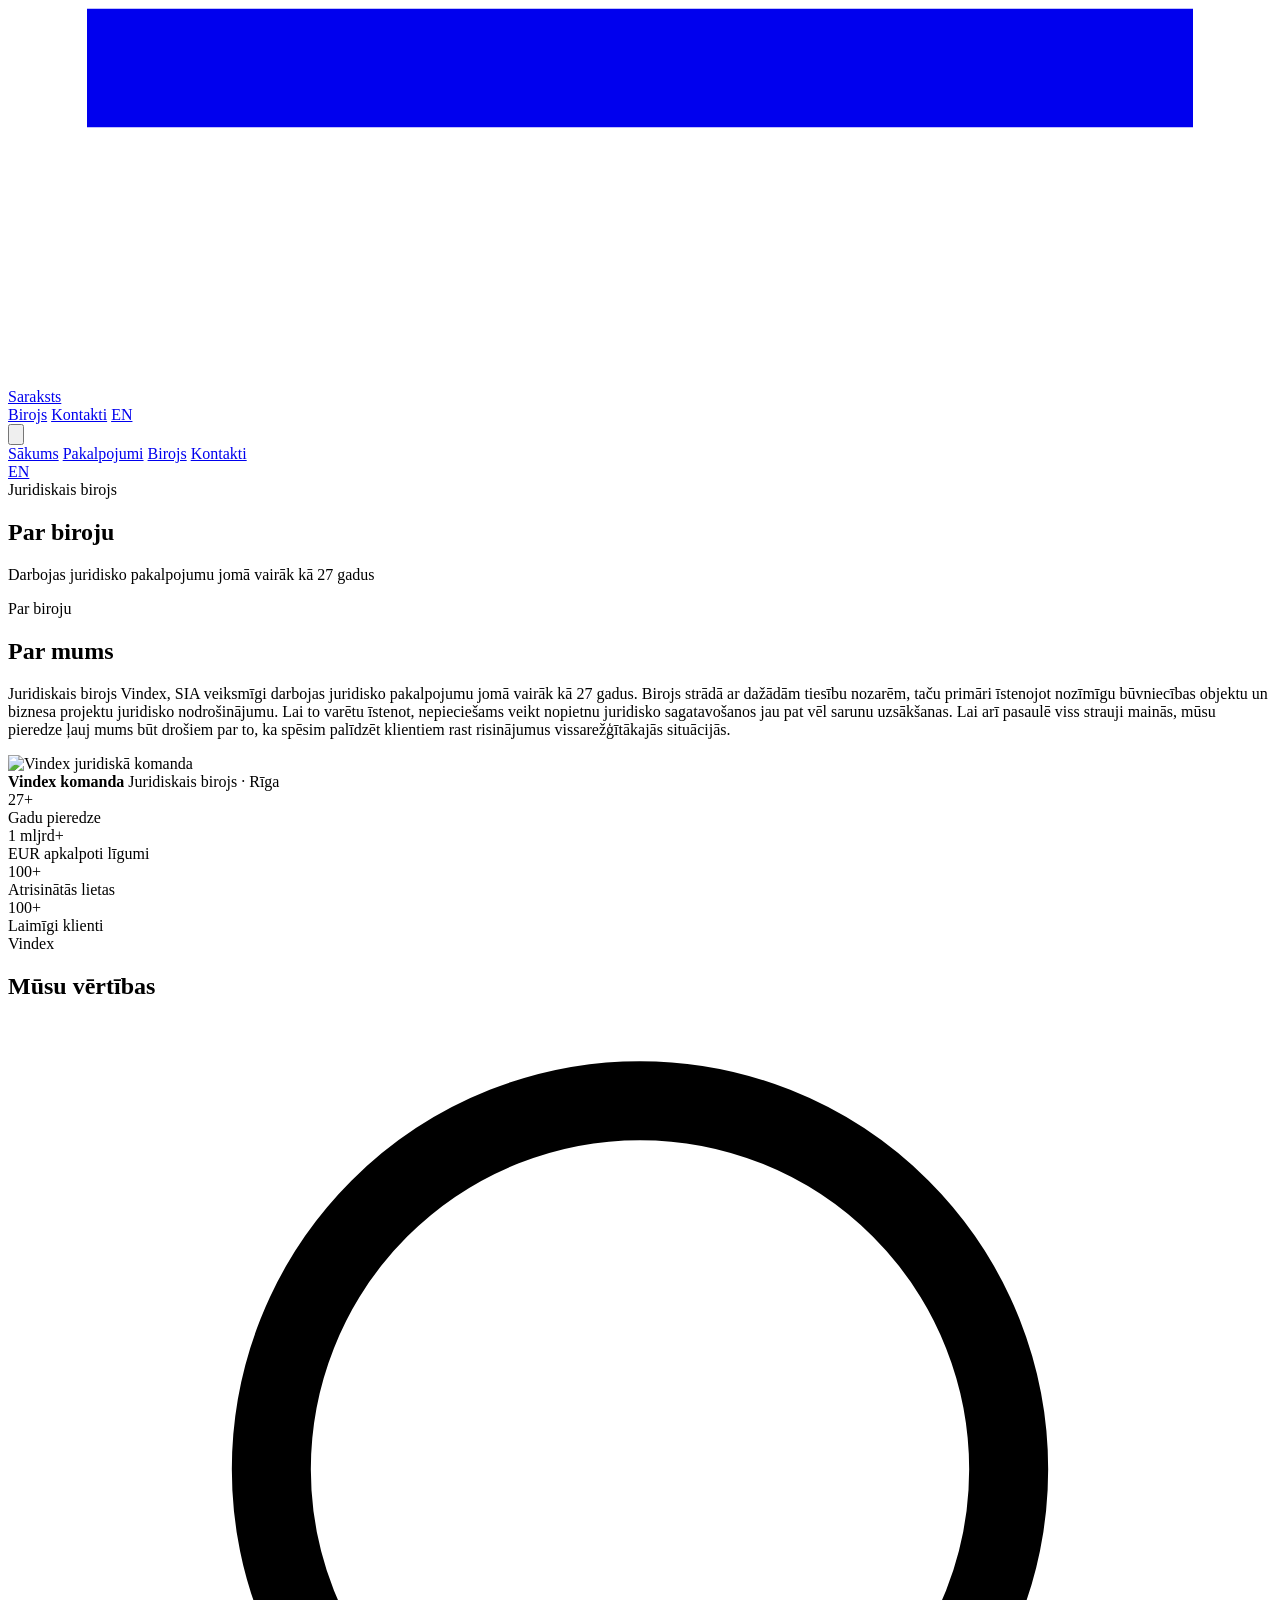
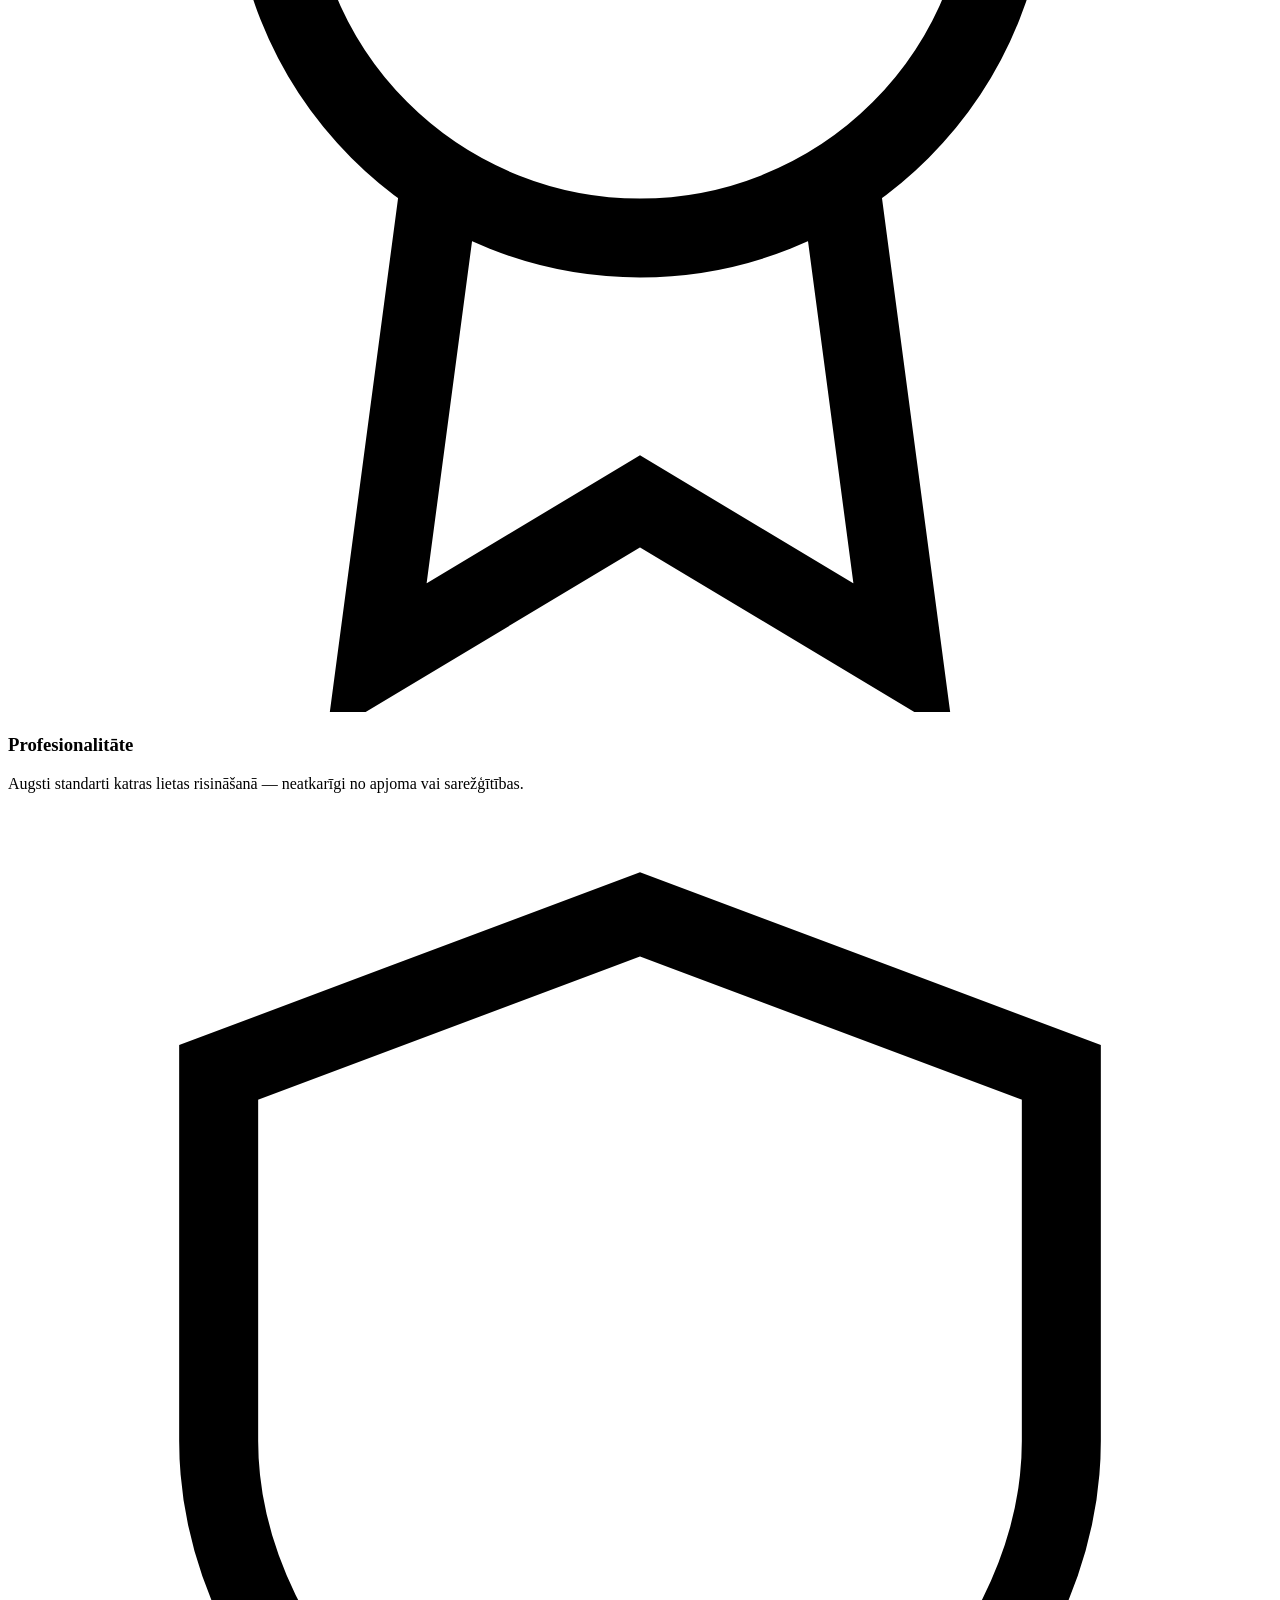
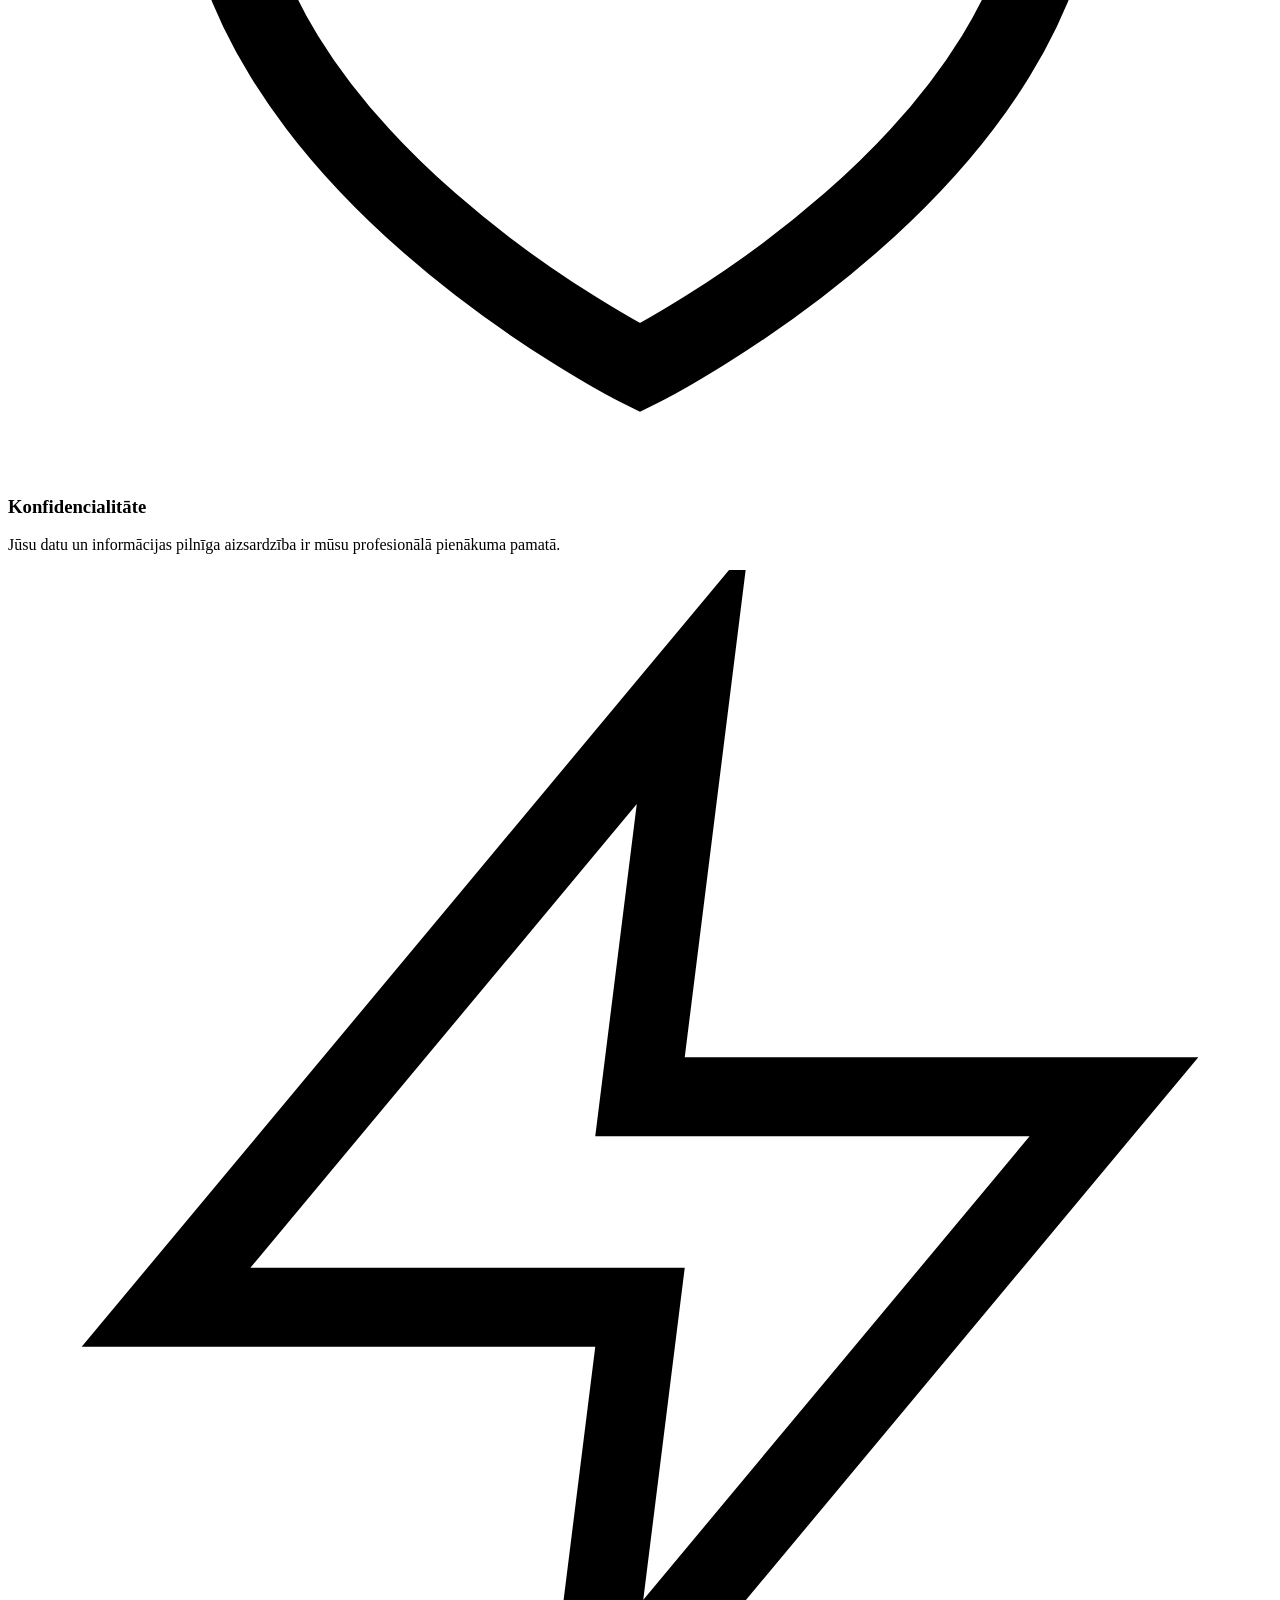
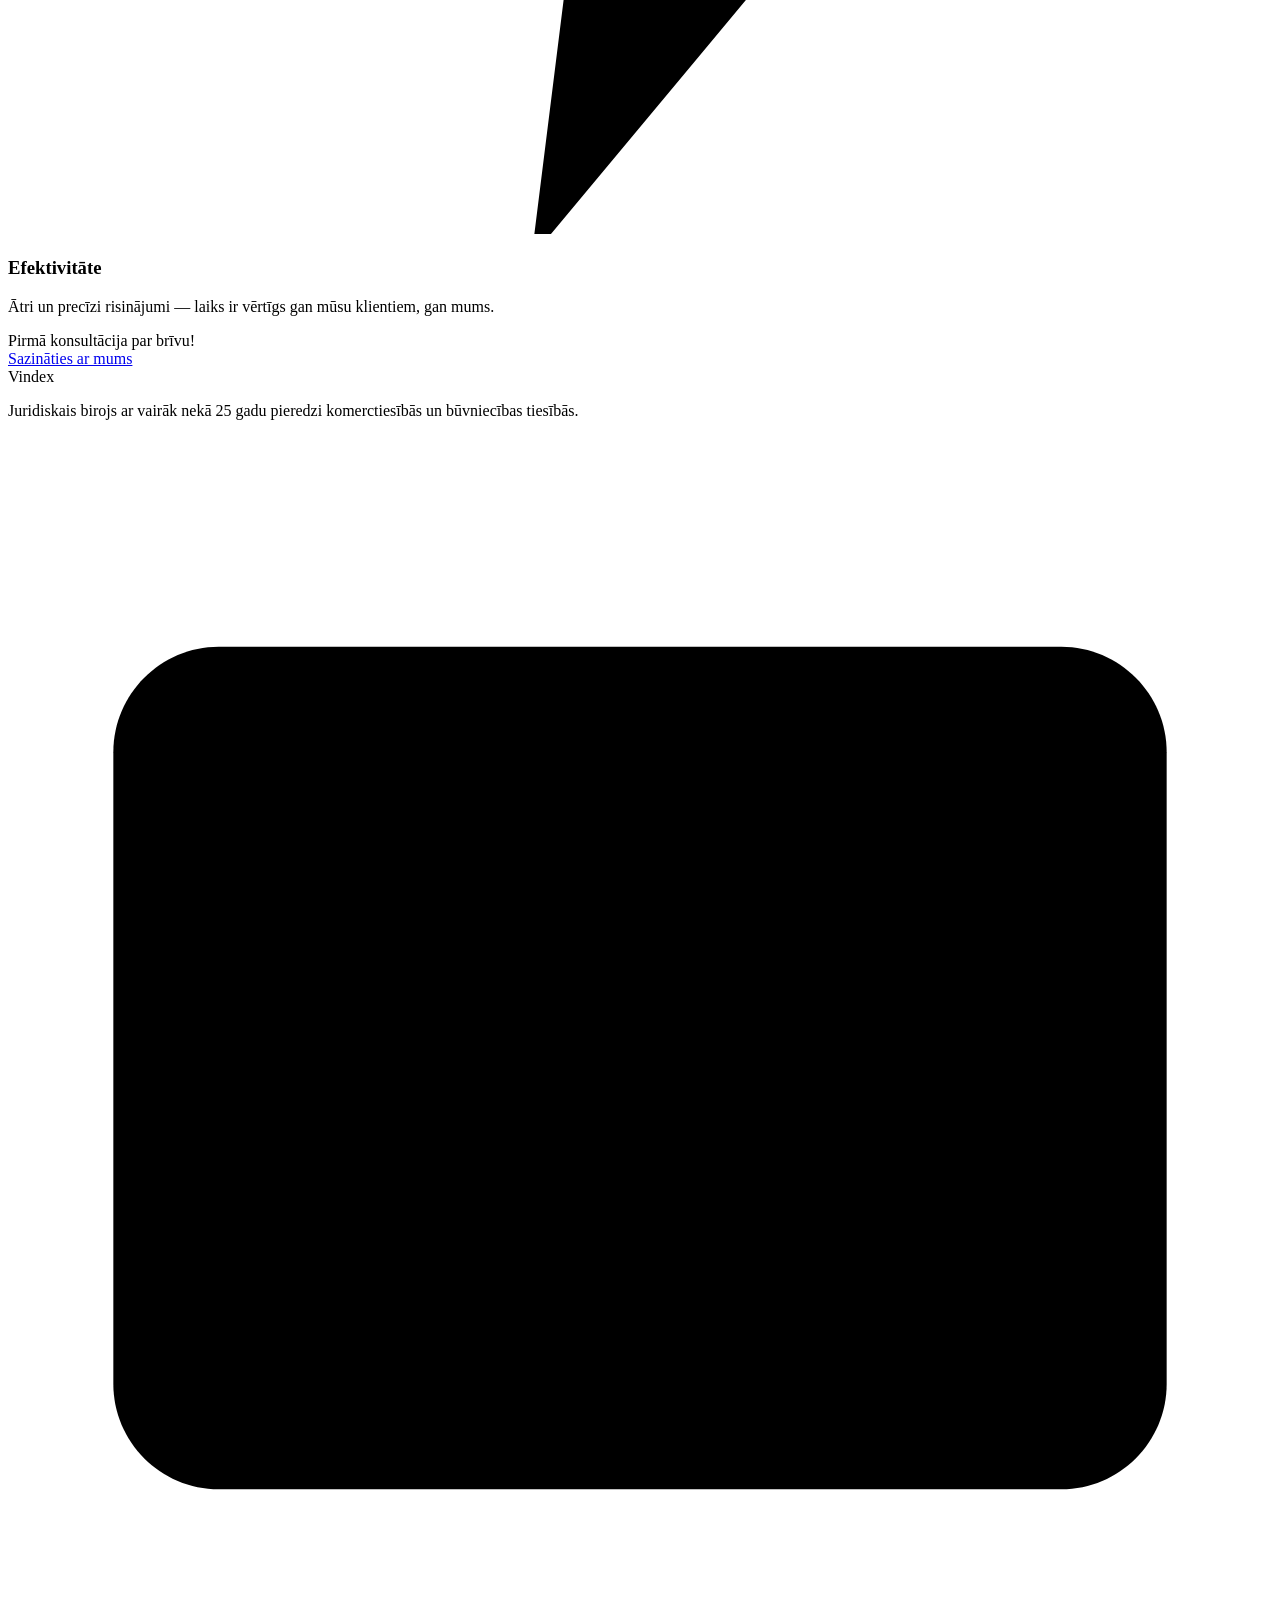
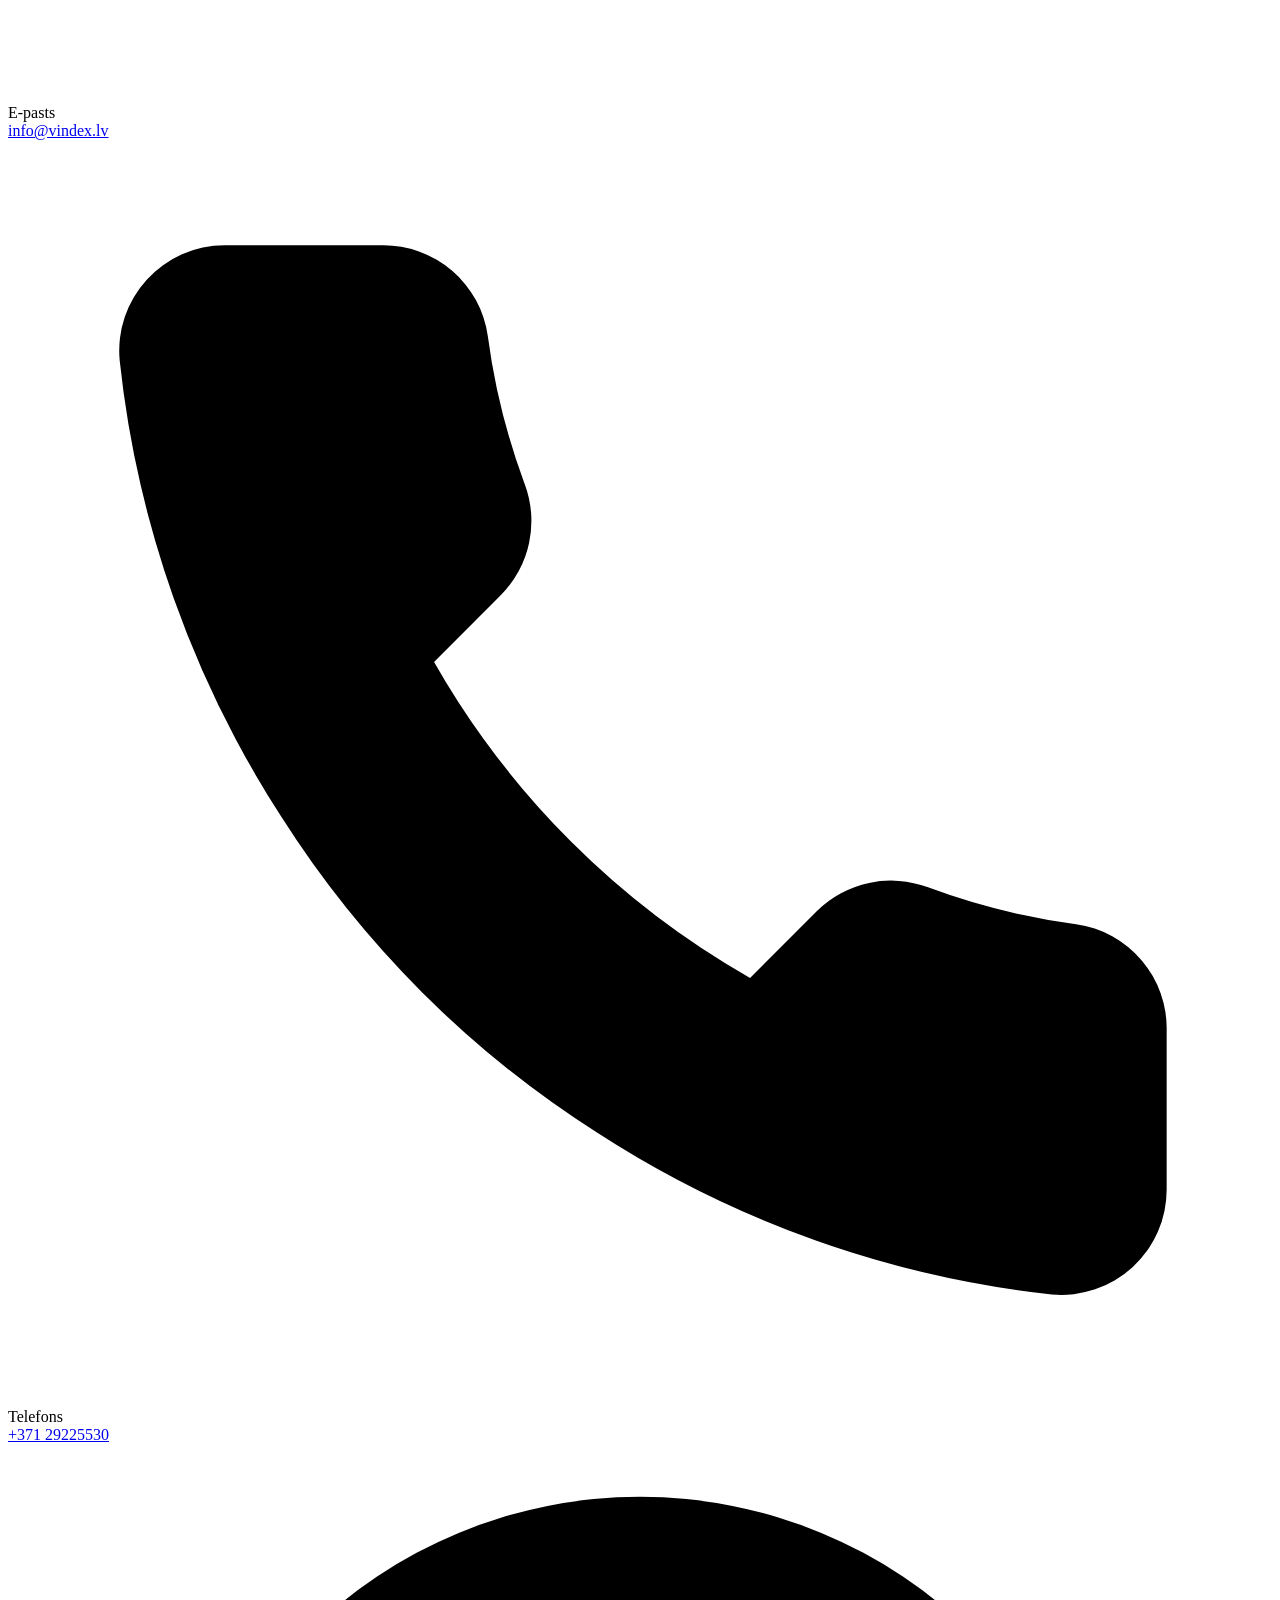
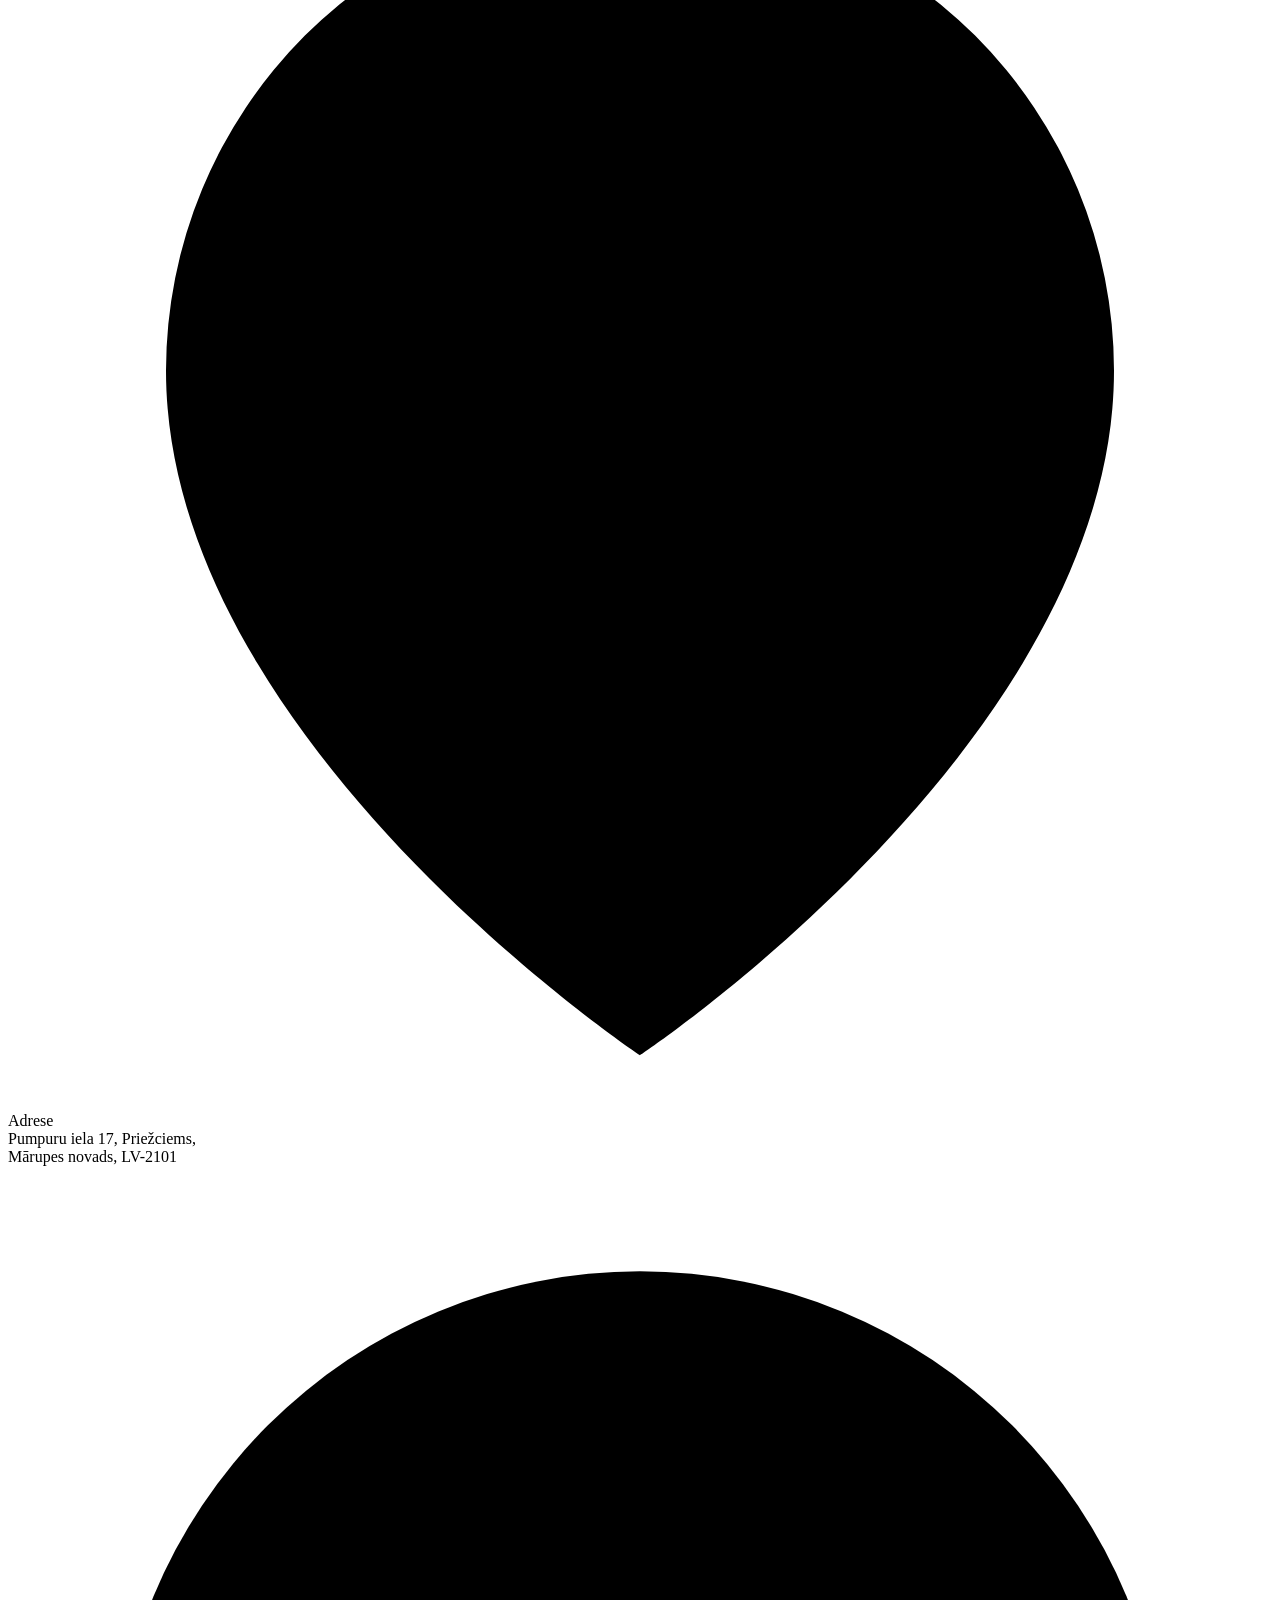
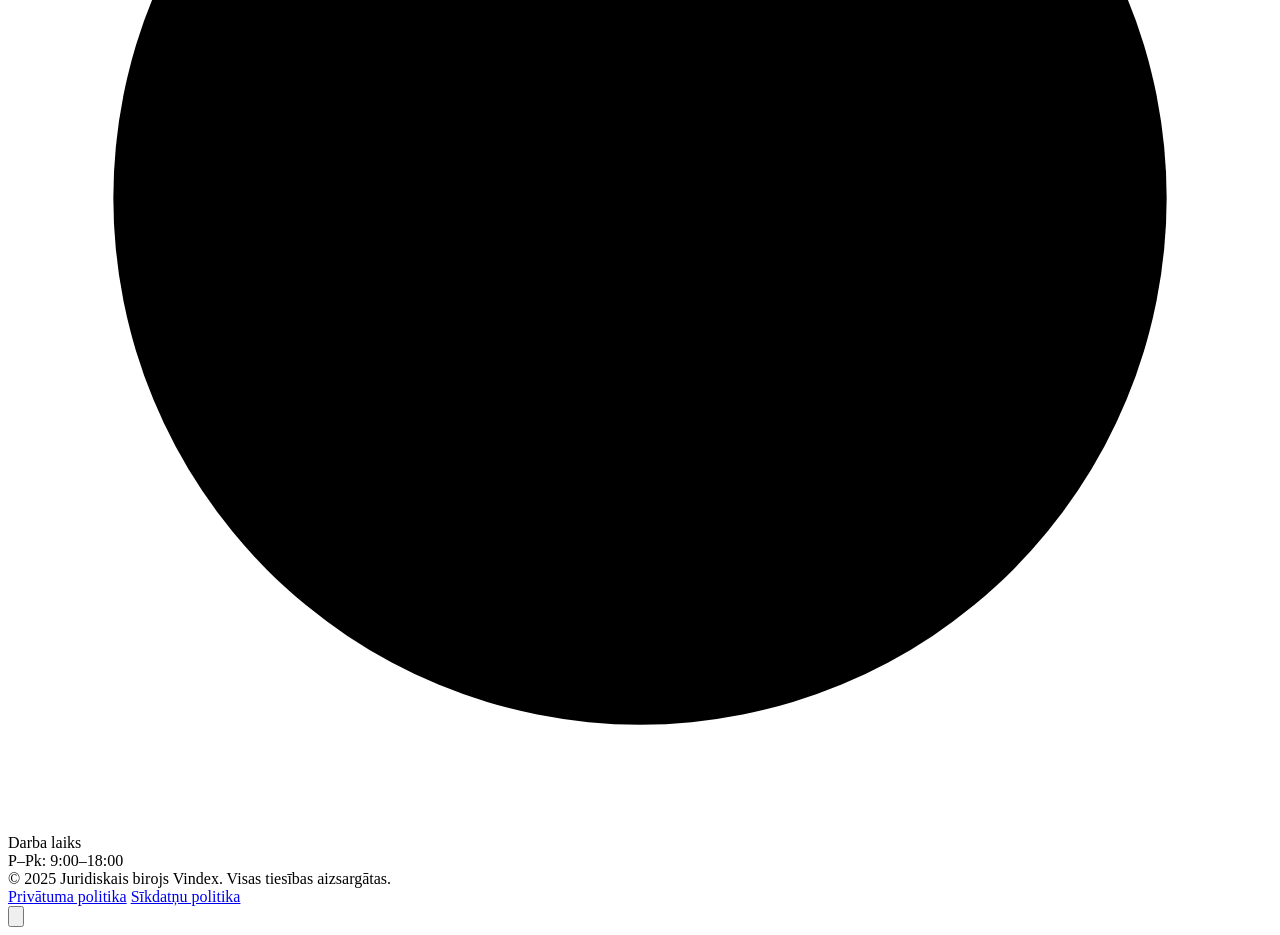
==== commit 391dcbe9: "UI polish: footer redesign, CTA banners, form button, animations - Footer: modern 3-column layout (b" ====
--- a/birojs/index.html
+++ b/birojs/index.html
@@ -82,10 +82,10 @@
   <!-- PAGE HERO -->
   <section class="page-hero">
     <div class="container">
-      <div class="section-label">Juridiskais birojs</div>
-      <h1 class="page-hero__title">Par biroju</h1>
-      <div class="divider divider--center" style="margin-top:16px"></div>
-      <p class="page-hero__subtitle">Darbojas juridisko pakalpojumu jomā vairāk kā 27 gadus</p>
+      <div class="section-label fade-in">Juridiskais birojs</div>
+      <h1 class="page-hero__title fade-in">Par biroju</h1>
+      <div class="divider divider--center fade-in" style="margin-top:16px"></div>
+      <p class="page-hero__subtitle fade-in">Darbojas juridisko pakalpojumu jomā vairāk kā 27 gadus</p>
     </div>
   </section>
 
@@ -167,8 +167,8 @@
   <!-- CTA -->
   <section class="cta-banner">
     <div class="container">
-      <div class="cta-banner__title serif">Pirmā konsultācija par brīvu!</div>
-      <a href="/vindex/kontakti/" class="btn btn--navy">Sazināties ar mums</a>
+      <div class="cta-banner__title serif fade-in">Pirmā konsultācija par brīvu!</div>
+      <a href="/vindex/kontakti/" class="btn btn--navy fade-in">Sazināties ar mums</a>
     </div>
   </section>
 
@@ -176,30 +176,32 @@
   <footer class="footer">
     <div class="container">
       <div class="footer__contacts">
-        <div class="section-label" style="text-align:center;margin-bottom:10px">Vindex</div>
-        <h2 class="footer__contacts-heading">Kontakti</h2>
-        <p class="footer__contacts-sub">Pirmā konsultācija par brīvu.</p>
-        <div class="footer__contacts-grid">
-          <div class="footer__contact-item">
-            <div class="footer__contact-icon">
-              <svg viewBox="0 0 24 24" fill="none" stroke="currentColor" stroke-width="2" stroke-linecap="round" stroke-linejoin="round"><path d="M4 4h16c1.1 0 2 .9 2 2v12c0 1.1-.9 2-2 2H4c-1.1 0-2-.9-2-2V6c0-1.1.9-2 2-2z"/><polyline points="22,6 12,13 2,6"/></svg>
-            </div>
-            <div class="footer__contact-label">E-pasts</div>
-            <div class="footer__contact-value"><a href="mailto:info@vindex.lv">info@vindex.lv</a></div>
-          </div>
-          <div class="footer__contact-item">
-            <div class="footer__contact-icon">
-              <svg viewBox="0 0 24 24" fill="none" stroke="currentColor" stroke-width="2" stroke-linecap="round" stroke-linejoin="round"><path d="M21 10c0 7-9 13-9 13s-9-6-9-13a9 9 0 0 1 18 0z"/><circle cx="12" cy="10" r="3"/></svg>
-            </div>
-            <div class="footer__contact-label">Adrese</div>
-            <div class="footer__contact-value">Pumpuru iela 17, Priežciems,<br>Babītes pagasts, Mārupes novads, LV-2101</div>
-          </div>
-          <div class="footer__contact-item">
-            <div class="footer__contact-icon">
-              <svg viewBox="0 0 24 24" fill="none" stroke="currentColor" stroke-width="2" stroke-linecap="round" stroke-linejoin="round"><path d="M22 16.92v3a2 2 0 0 1-2.18 2 19.79 19.79 0 0 1-8.63-3.07 19.5 19.5 0 0 1-6-6 19.79 19.79 0 0 1-3.07-8.67A2 2 0 0 1 4.11 2h3a2 2 0 0 1 2 1.72c.127.96.361 1.903.7 2.81a2 2 0 0 1-.45 2.11L8.09 9.91a16 16 0 0 0 6 6l1.27-1.27a2 2 0 0 1 2.11-.45c.907.339 1.85.573 2.81.7A2 2 0 0 1 22 16.92z"/></svg>
-            </div>
-            <div class="footer__contact-label">Telefons</div>
-            <div class="footer__contact-value"><a href="tel:+37129225530">+371 29225530</a></div>
+        <div class="footer__top">
+          <div class="footer__brand">
+            <div class="footer__brand-name">Vindex</div>
+            <p class="footer__brand-desc">Juridiskais birojs ar vairāk nekā 25 gadu pieredzi komerctiesībās un būvniecības tiesībās.</p>
+          </div>
+          <div class="footer__contacts-grid">
+            <div class="footer__contact-item">
+              <div class="footer__contact-icon"><svg viewBox="0 0 24 24"><path d="M4 4h16c1.1 0 2 .9 2 2v12c0 1.1-.9 2-2 2H4c-1.1 0-2-.9-2-2V6c0-1.1.9-2 2-2z"/><polyline points="22,6 12,13 2,6"/></svg></div>
+              <div class="footer__contact-label">E-pasts</div>
+              <div class="footer__contact-value"><a href="mailto:info@vindex.lv">info@vindex.lv</a></div>
+            </div>
+            <div class="footer__contact-item">
+              <div class="footer__contact-icon"><svg viewBox="0 0 24 24"><path d="M22 16.92v3a2 2 0 0 1-2.18 2 19.79 19.79 0 0 1-8.63-3.07 19.5 19.5 0 0 1-6-6A19.79 19.79 0 0 1 2.12 4.18 2 2 0 0 1 4.11 2h3a2 2 0 0 1 2 1.72 12.84 12.84 0 0 0 .7 2.81 2 2 0 0 1-.45 2.11L8.09 9.91a16 16 0 0 0 6 6l1.27-1.27a2 2 0 0 1 2.11-.45 12.84 12.84 0 0 0 2.81.7A2 2 0 0 1 22 16.92z"/></svg></div>
+              <div class="footer__contact-label">Telefons</div>
+              <div class="footer__contact-value"><a href="tel:+37129225530">+371 29225530</a></div>
+            </div>
+            <div class="footer__contact-item">
+              <div class="footer__contact-icon"><svg viewBox="0 0 24 24"><path d="M21 10c0 7-9 13-9 13s-9-6-9-13a9 9 0 0 1 18 0z"/><circle cx="12" cy="10" r="3"/></svg></div>
+              <div class="footer__contact-label">Adrese</div>
+              <div class="footer__contact-value">Pumpuru iela 17, Priežciems,<br>Mārupes novads, LV-2101</div>
+            </div>
+            <div class="footer__contact-item">
+              <div class="footer__contact-icon"><svg viewBox="0 0 24 24"><circle cx="12" cy="12" r="10"/><polyline points="12 6 12 12 16 14"/></svg></div>
+              <div class="footer__contact-label">Darba laiks</div>
+              <div class="footer__contact-value">P–Pk: 9:00–18:00</div>
+            </div>
           </div>
         </div>
       </div>
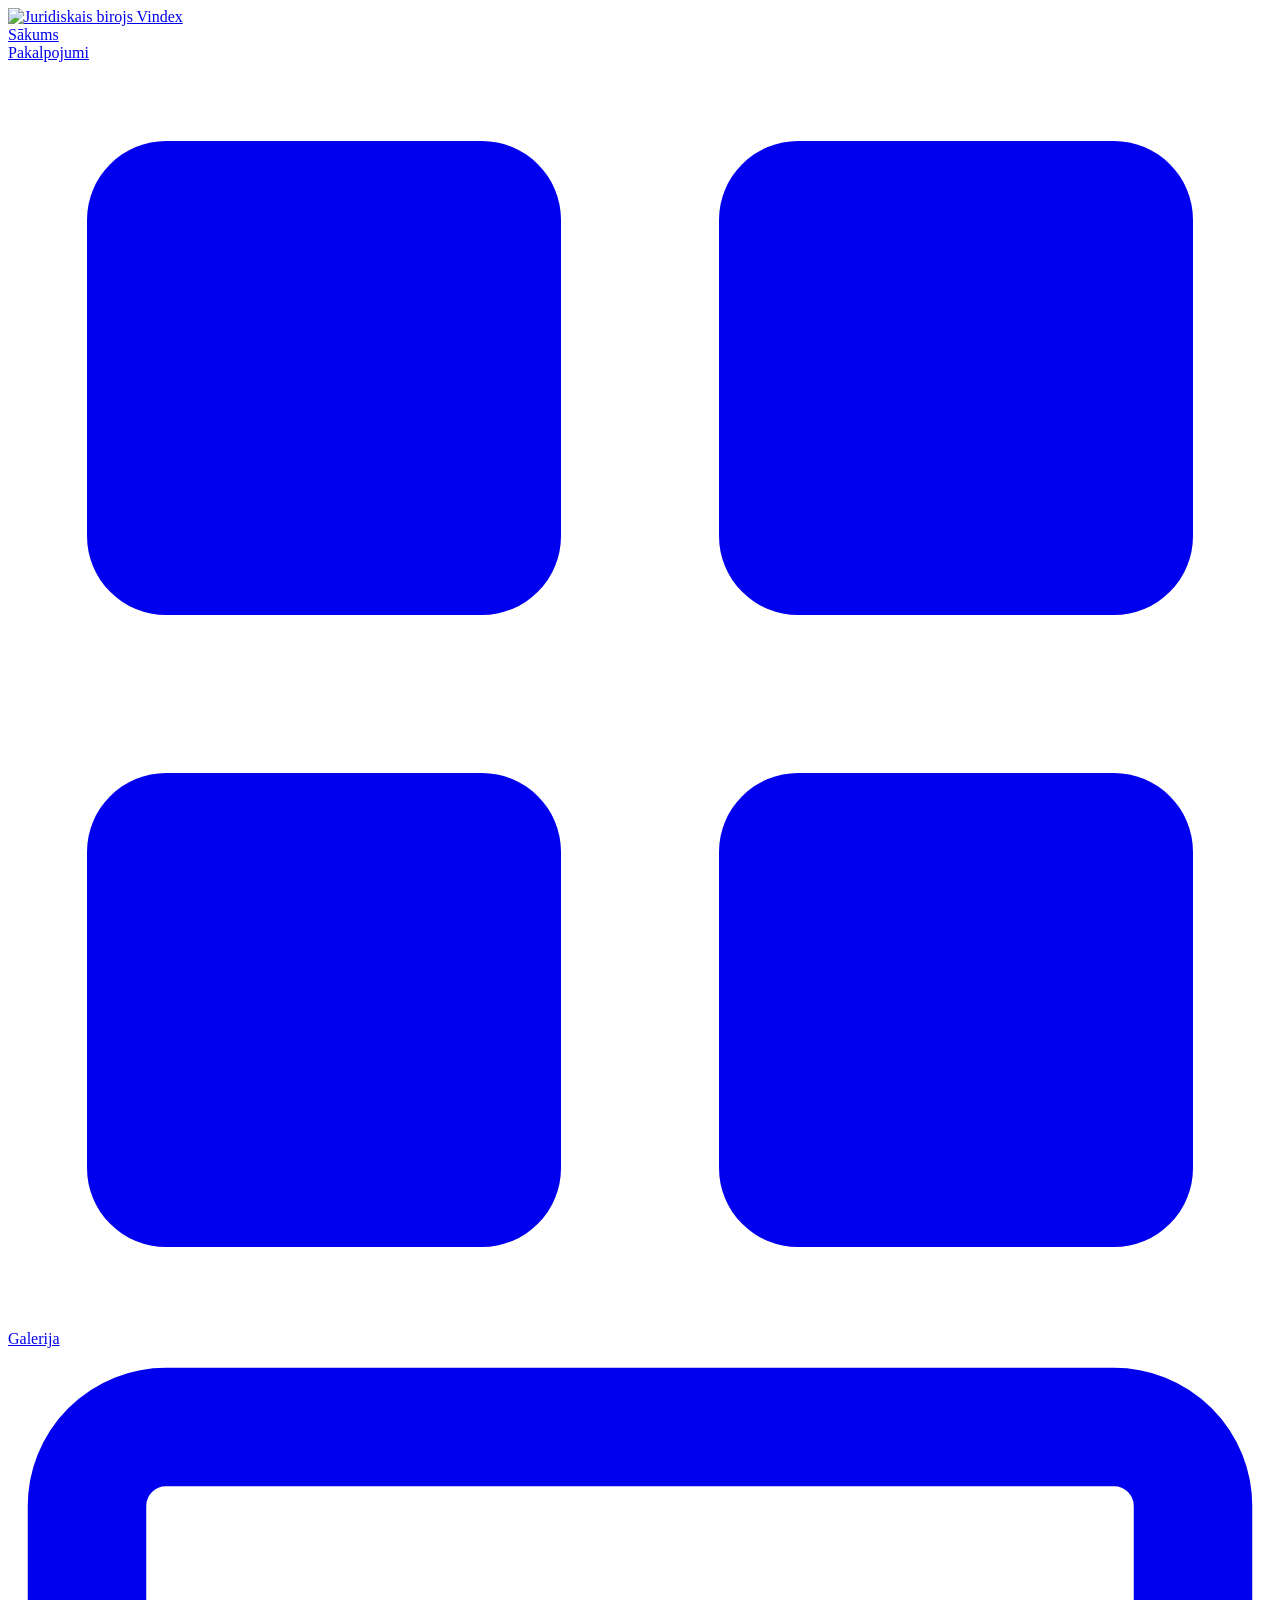
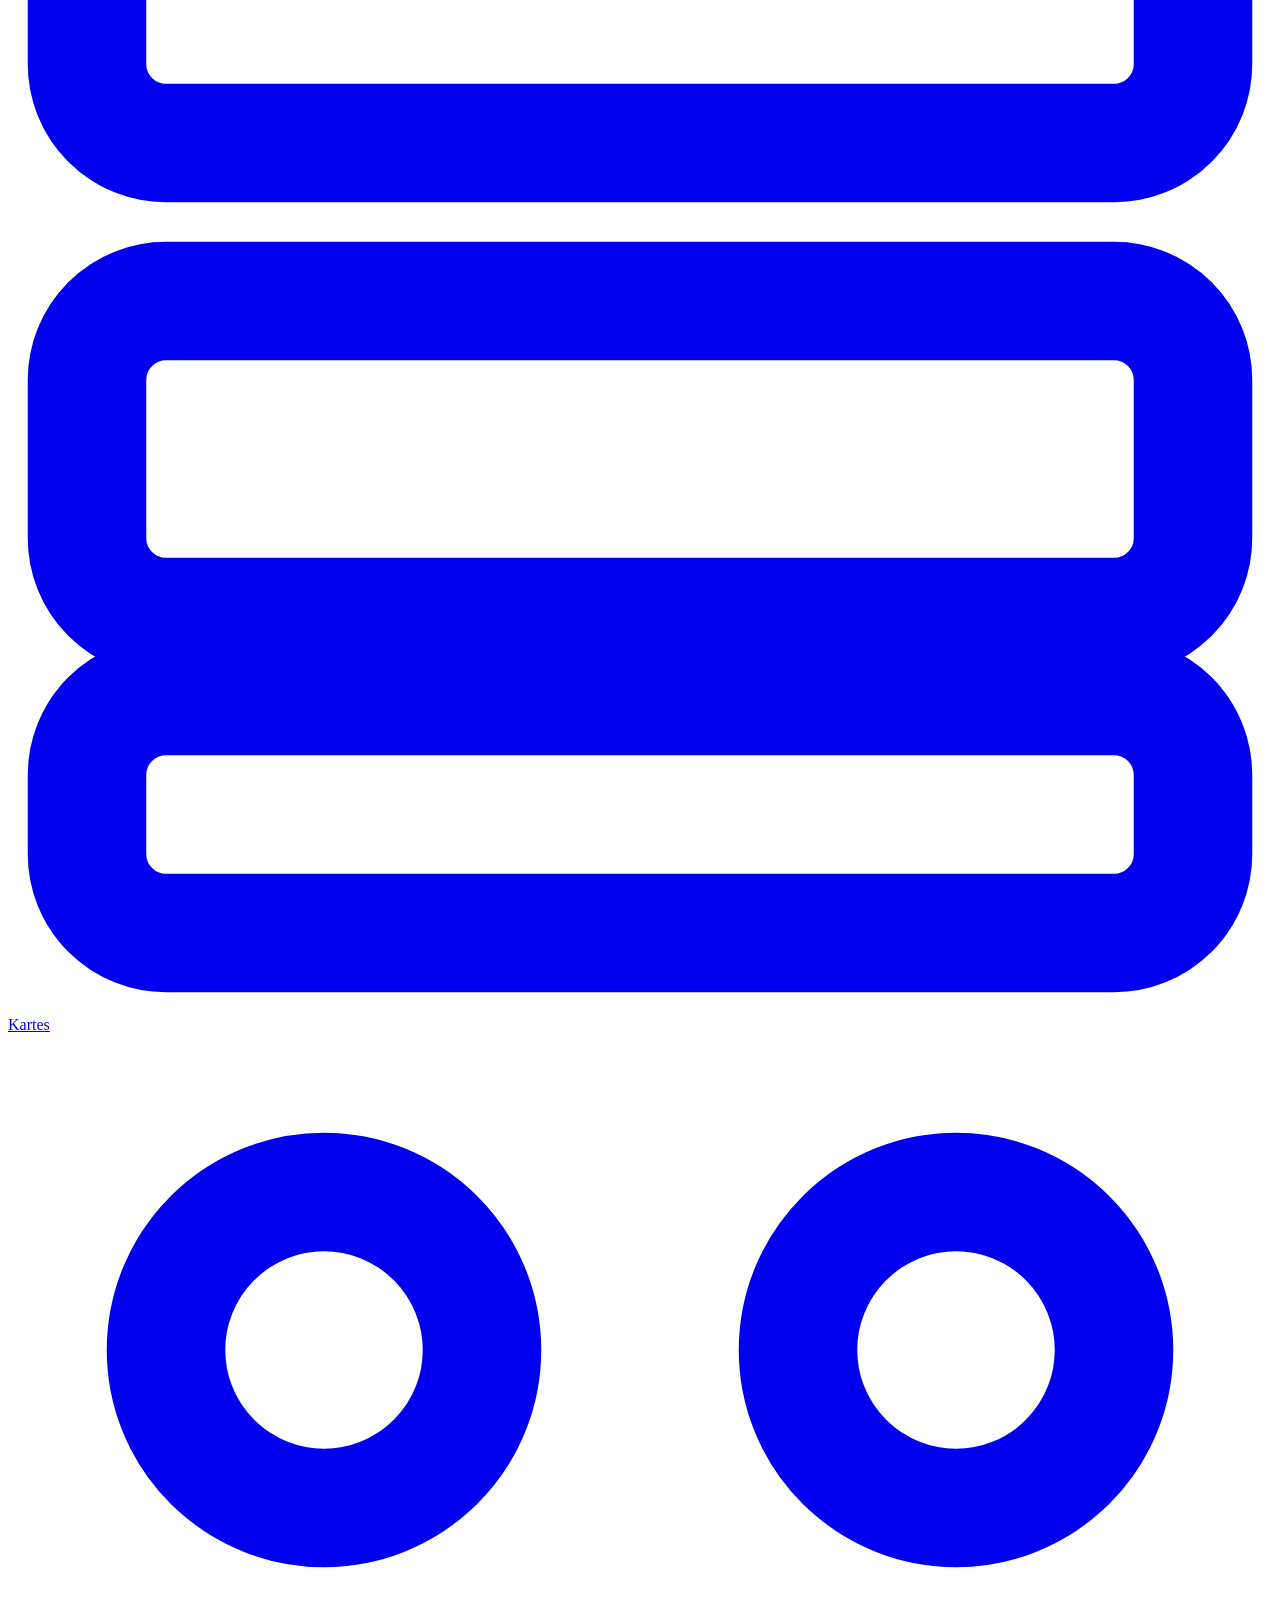
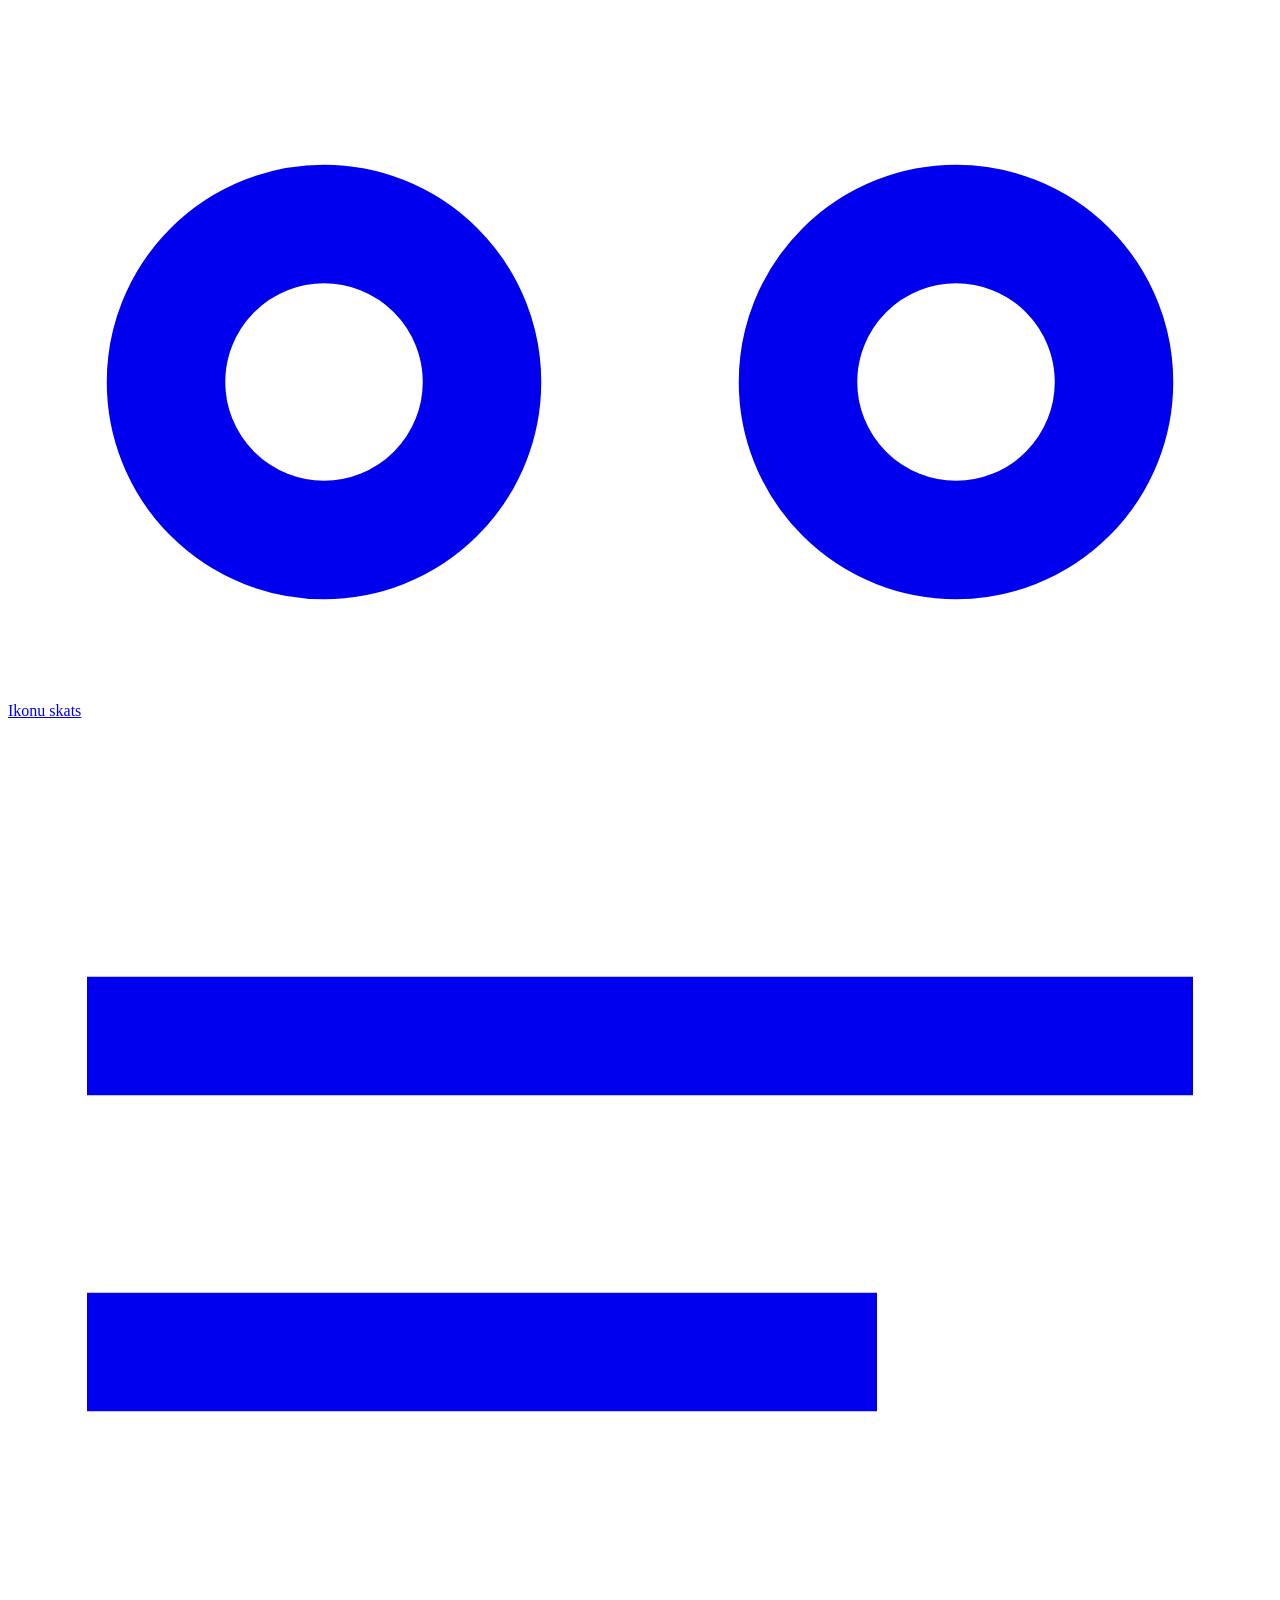
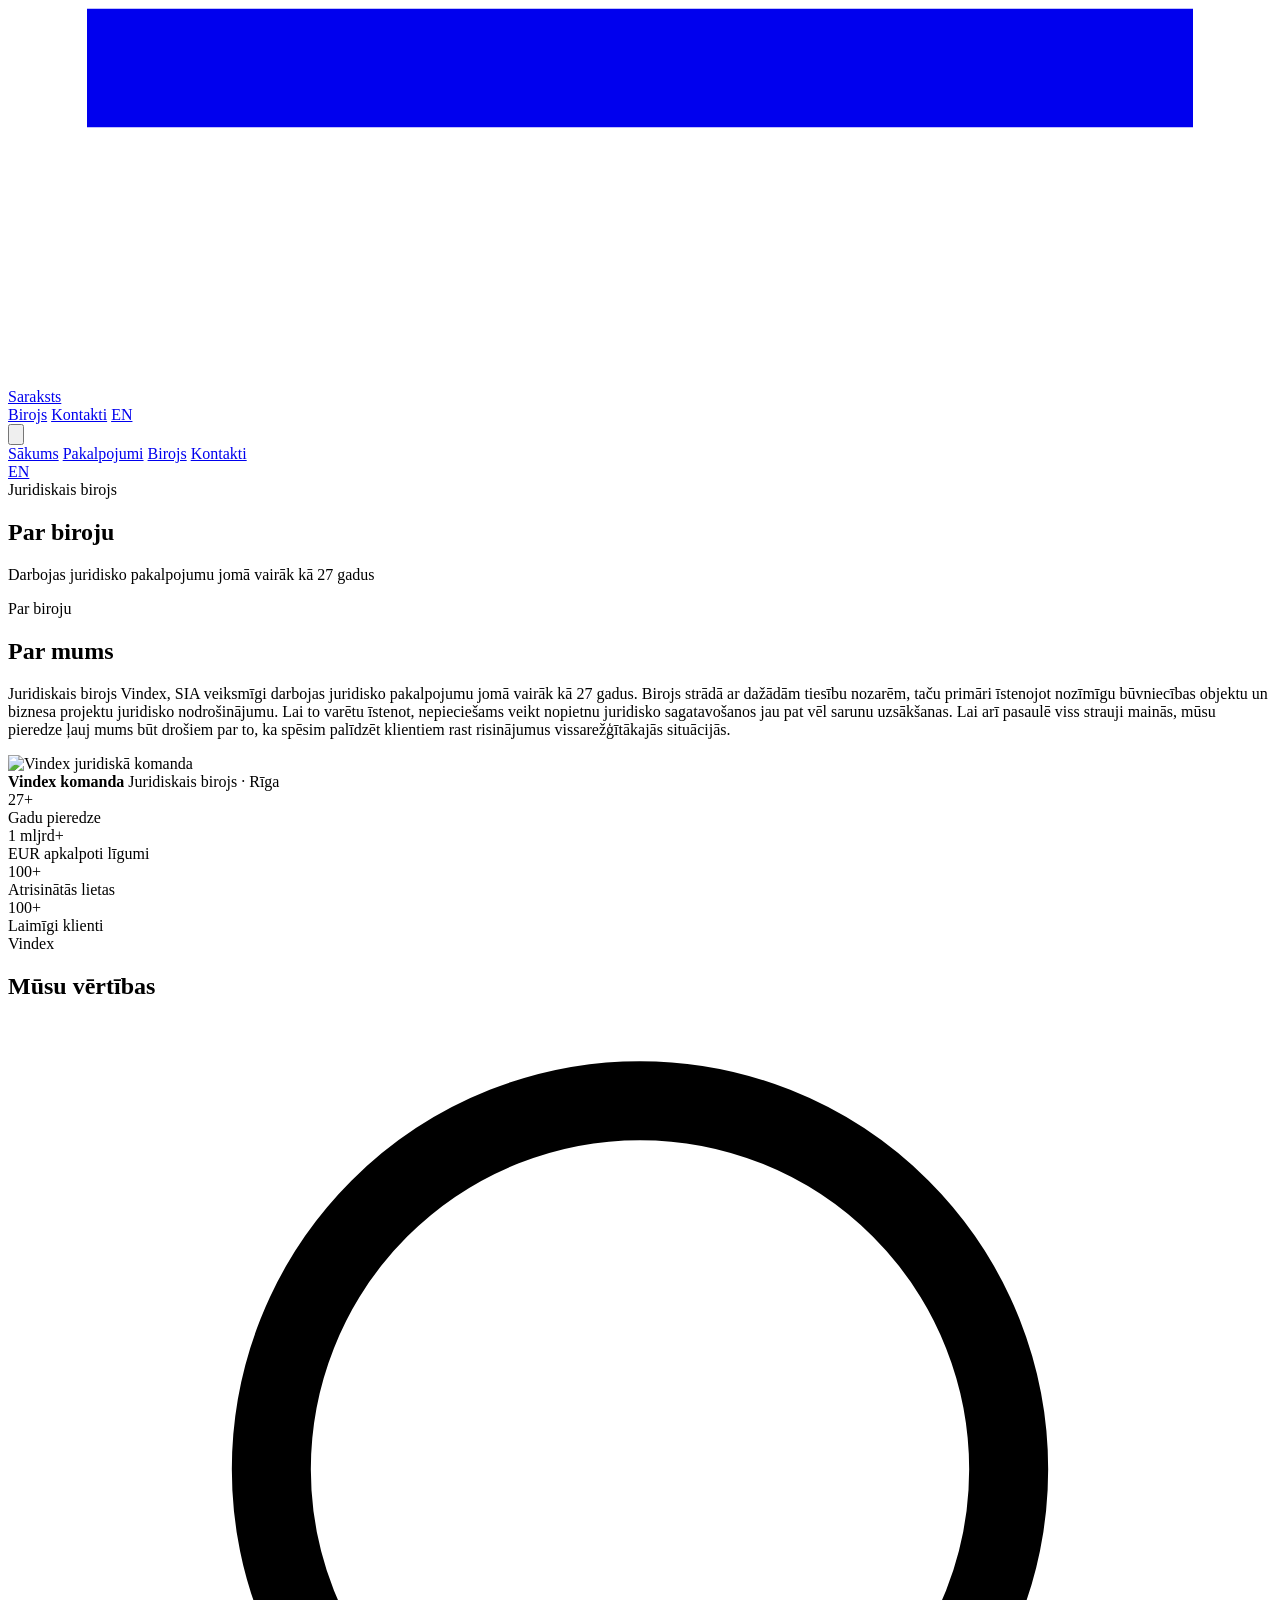
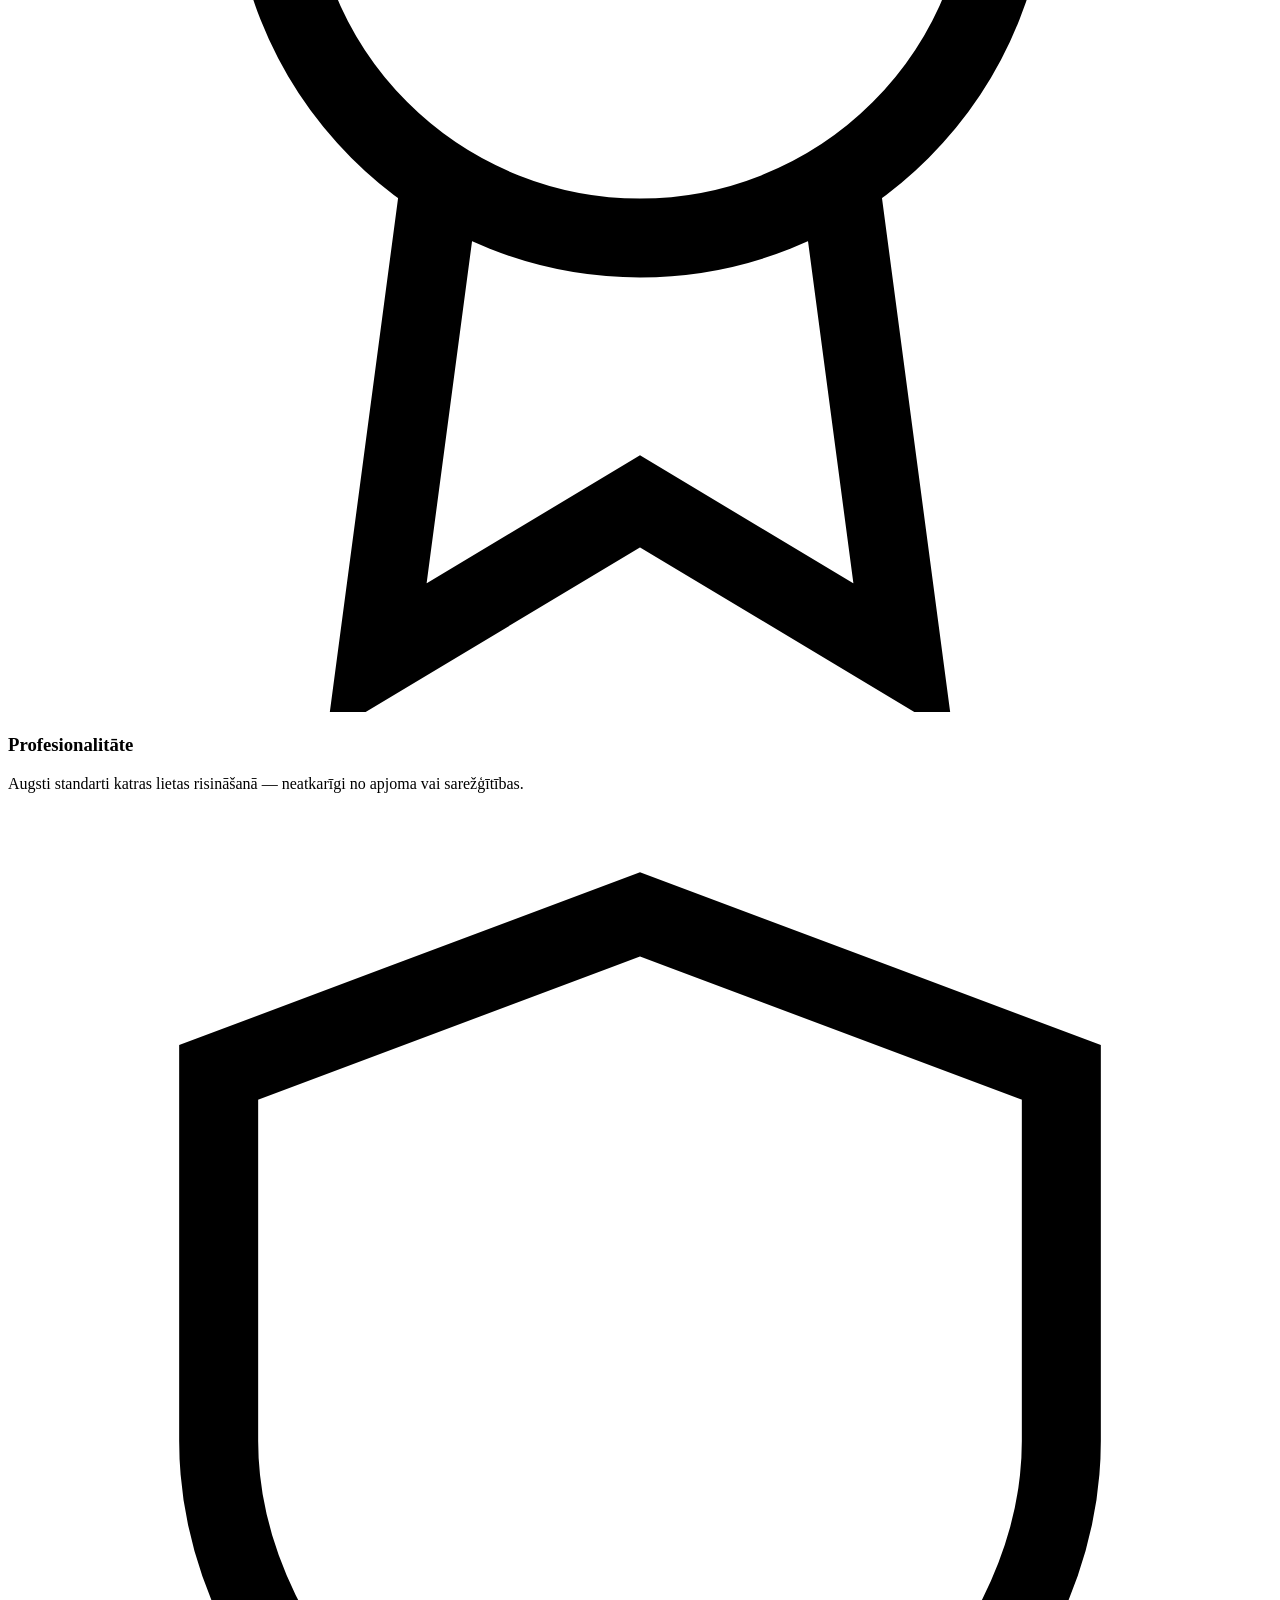
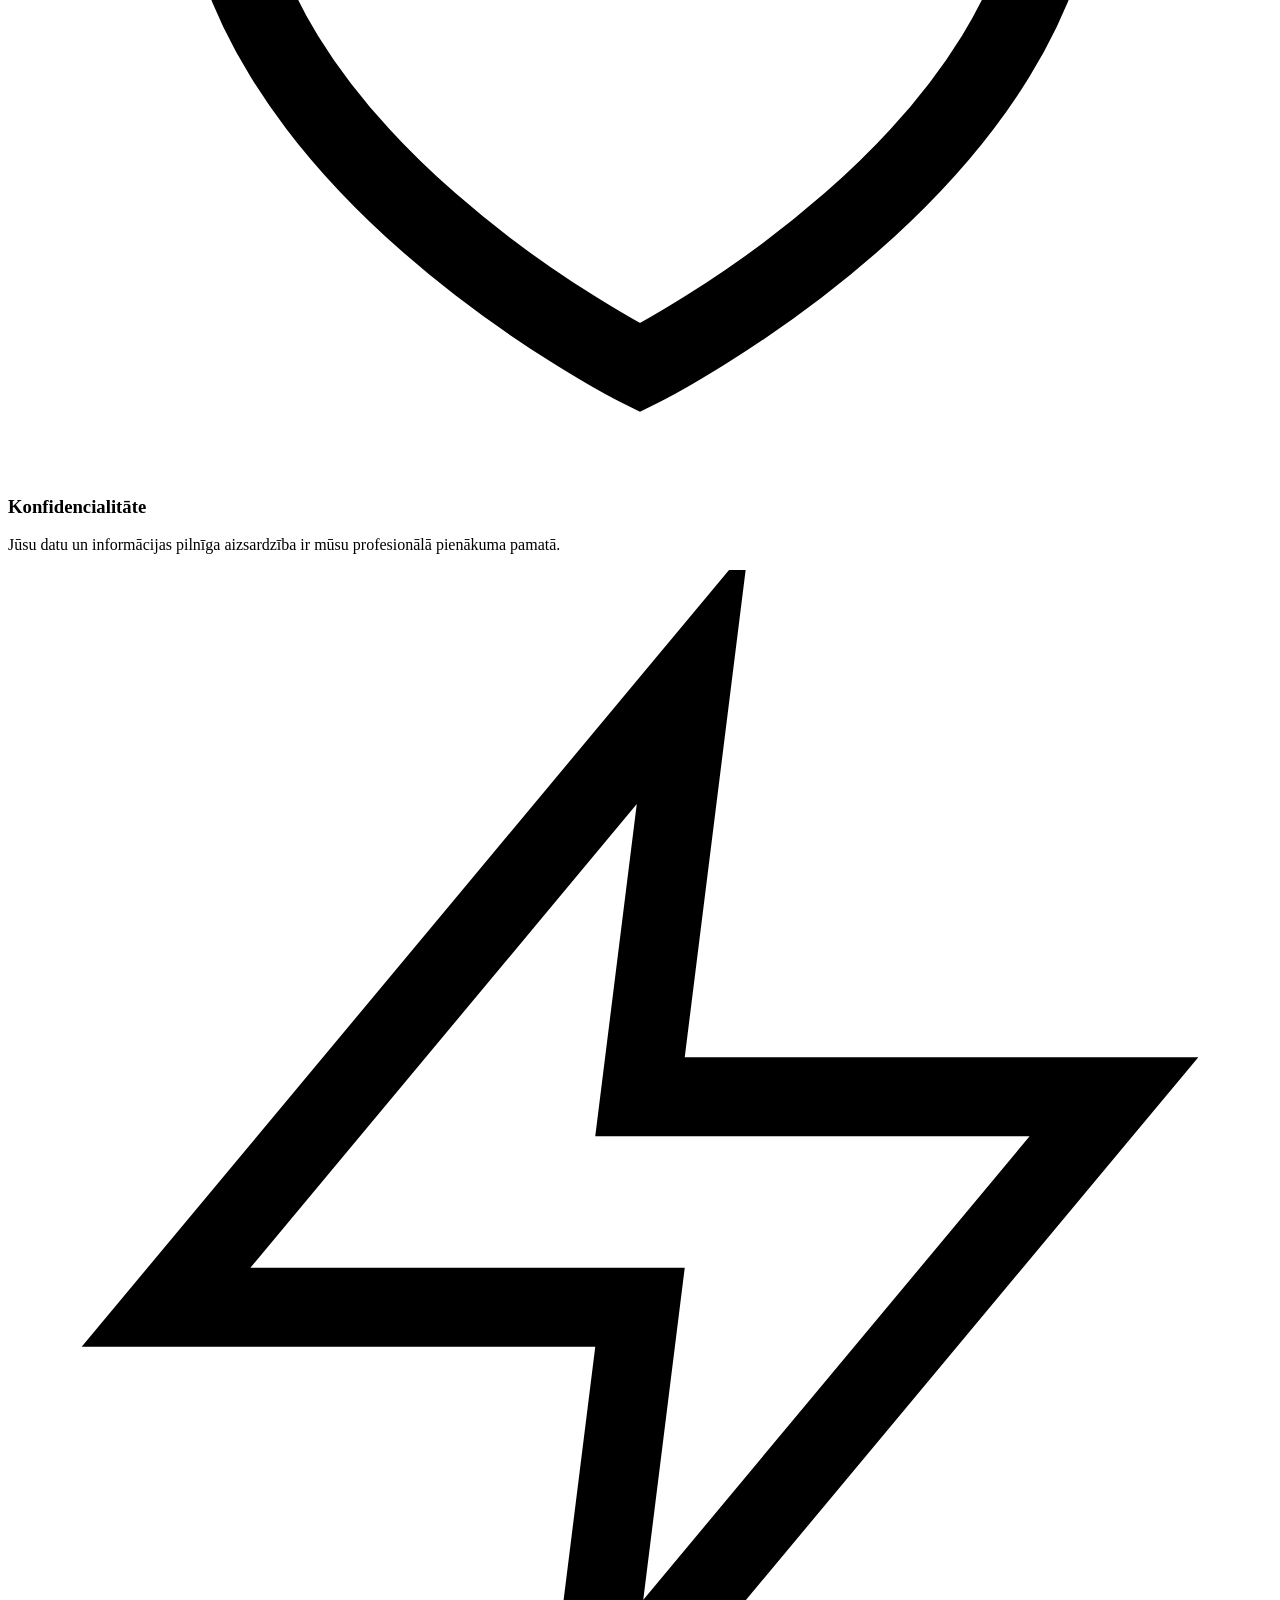
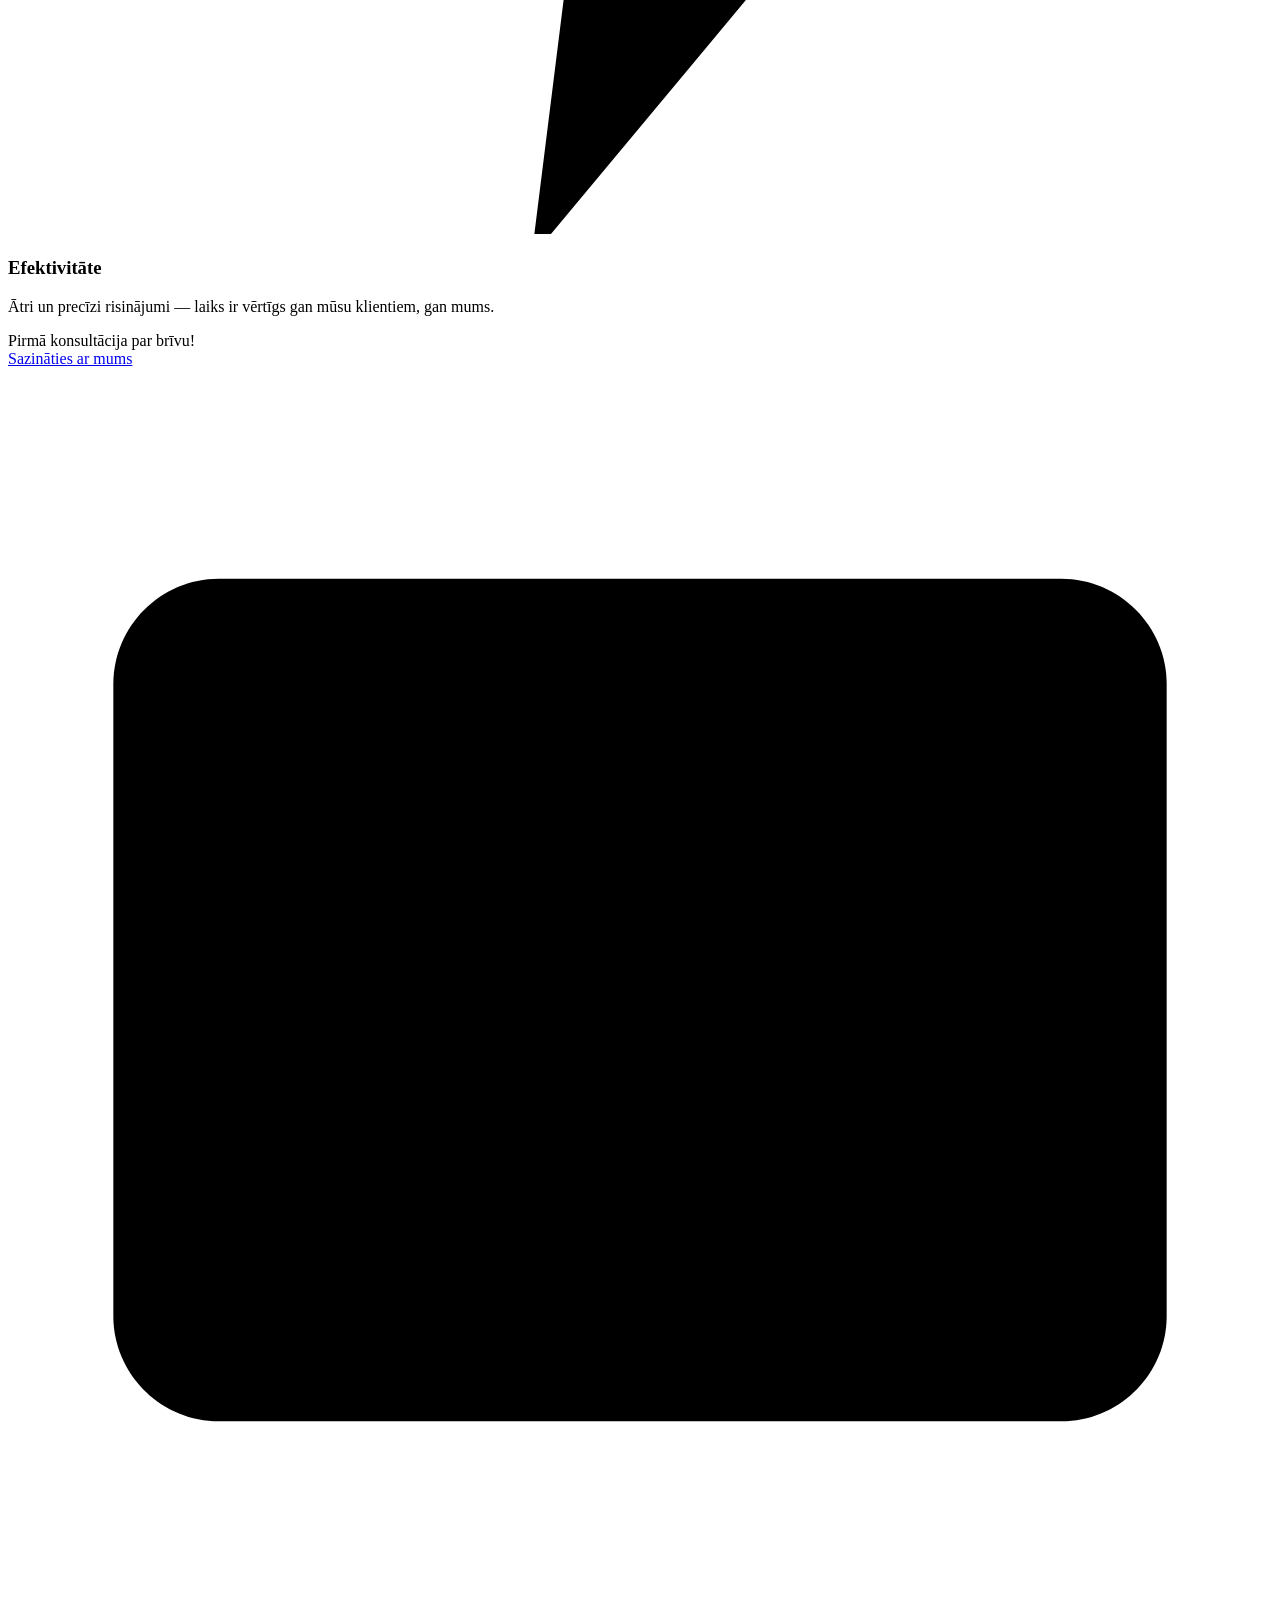
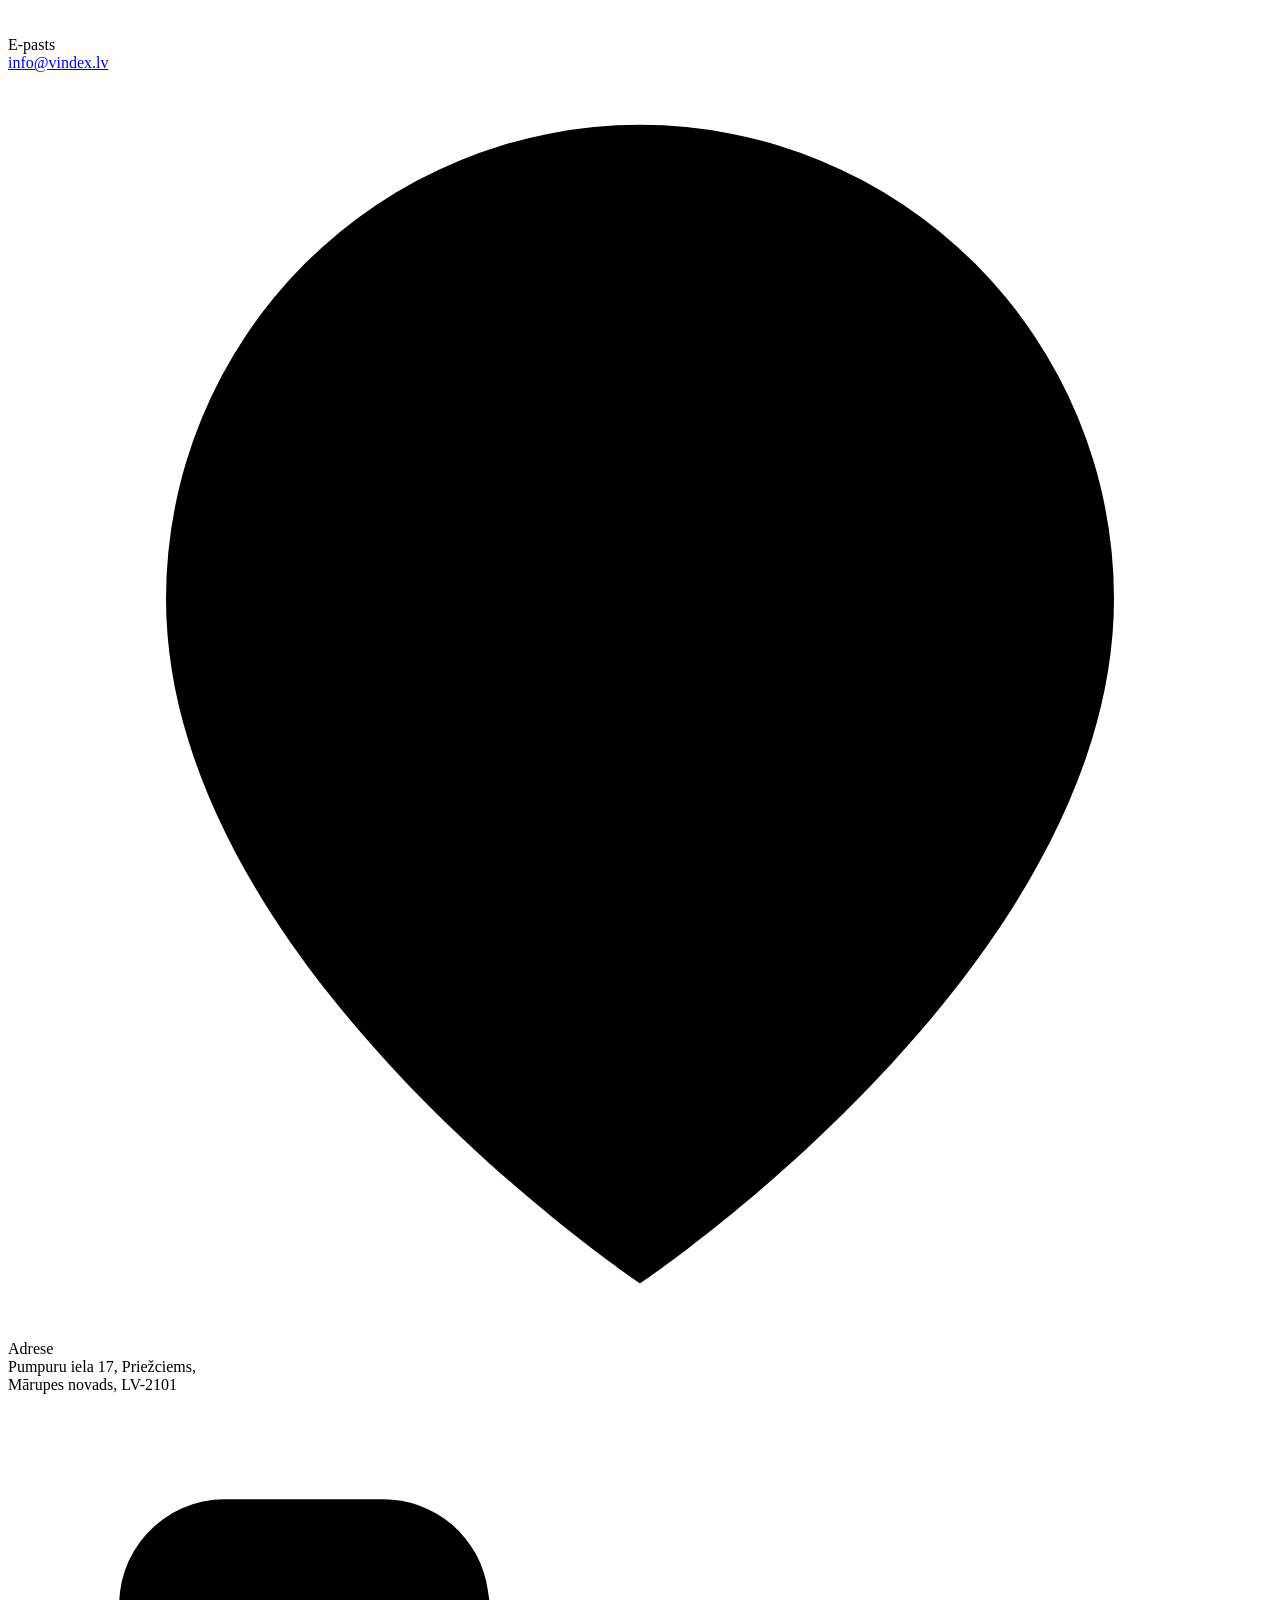
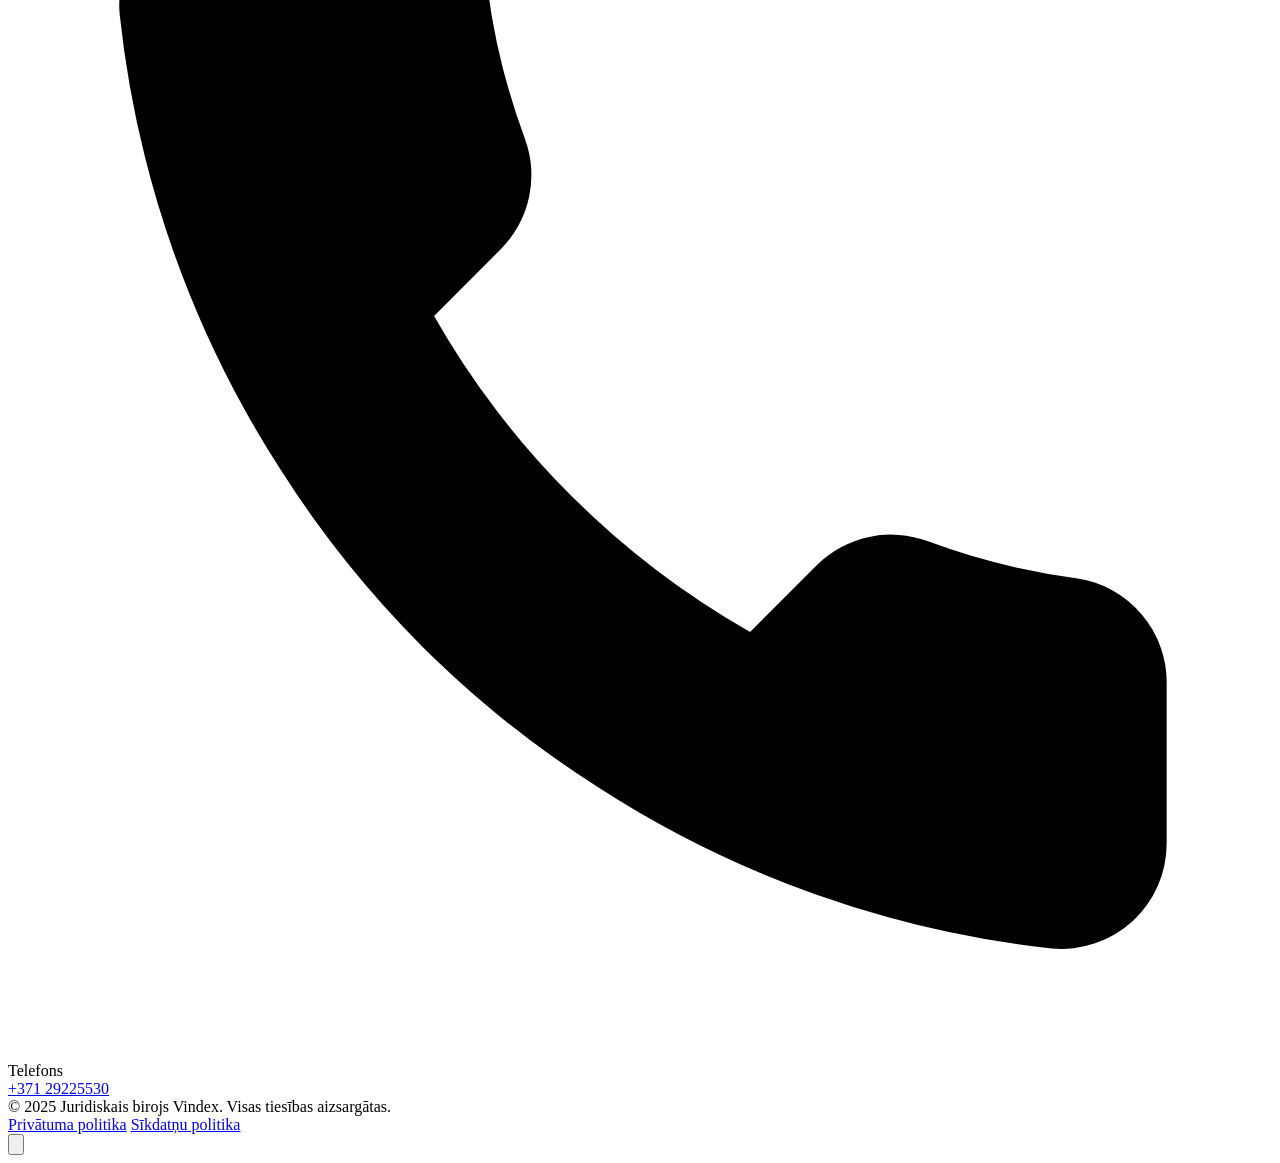
==== commit 70773c9c: "Redesign: prominent pre-footer contact strip, minimal footer bar - Added .pre-footer section (cream " ====
--- a/birojs/index.html
+++ b/birojs/index.html
@@ -172,39 +172,31 @@
     </div>
   </section>
 
-  <!-- FOOTER -->
+  <!-- PRE-FOOTER CONTACTS -->
+  <section class="pre-footer fade-in">
+    <div class="container">
+      <div class="pre-footer__grid">
+        <div class="pre-footer__item">
+          <div class="pre-footer__icon"><svg viewBox="0 0 24 24"><path d="M4 4h16c1.1 0 2 .9 2 2v12c0 1.1-.9 2-2 2H4c-1.1 0-2-.9-2-2V6c0-1.1.9-2 2-2z"/><polyline points="22,6 12,13 2,6"/></svg></div>
+          <div class="pre-footer__label">E-pasts</div>
+          <div class="pre-footer__value"><a href="mailto:info@vindex.lv">info@vindex.lv</a></div>
+        </div>
+        <div class="pre-footer__item">
+          <div class="pre-footer__icon"><svg viewBox="0 0 24 24"><path d="M21 10c0 7-9 13-9 13s-9-6-9-13a9 9 0 0 1 18 0z"/><circle cx="12" cy="10" r="3"/></svg></div>
+          <div class="pre-footer__label">Adrese</div>
+          <div class="pre-footer__value">Pumpuru iela 17, Priežciems,<br>Mārupes novads, LV-2101</div>
+        </div>
+        <div class="pre-footer__item">
+          <div class="pre-footer__icon"><svg viewBox="0 0 24 24"><path d="M22 16.92v3a2 2 0 0 1-2.18 2 19.79 19.79 0 0 1-8.63-3.07 19.5 19.5 0 0 1-6-6A19.79 19.79 0 0 1 2.12 4.18 2 2 0 0 1 4.11 2h3a2 2 0 0 1 2 1.72 12.84 12.84 0 0 0 .7 2.81 2 2 0 0 1-.45 2.11L8.09 9.91a16 16 0 0 0 6 6l1.27-1.27a2 2 0 0 1 2.11-.45 12.84 12.84 0 0 0 2.81.7A2 2 0 0 1 22 16.92z"/></svg></div>
+          <div class="pre-footer__label">Telefons</div>
+          <div class="pre-footer__value"><a href="tel:+37129225530">+371 29225530</a></div>
+        </div>
+      </div>
+    </div>
+  </section>
+
   <footer class="footer">
     <div class="container">
-      <div class="footer__contacts">
-        <div class="footer__top">
-          <div class="footer__brand">
-            <div class="footer__brand-name">Vindex</div>
-            <p class="footer__brand-desc">Juridiskais birojs ar vairāk nekā 25 gadu pieredzi komerctiesībās un būvniecības tiesībās.</p>
-          </div>
-          <div class="footer__contacts-grid">
-            <div class="footer__contact-item">
-              <div class="footer__contact-icon"><svg viewBox="0 0 24 24"><path d="M4 4h16c1.1 0 2 .9 2 2v12c0 1.1-.9 2-2 2H4c-1.1 0-2-.9-2-2V6c0-1.1.9-2 2-2z"/><polyline points="22,6 12,13 2,6"/></svg></div>
-              <div class="footer__contact-label">E-pasts</div>
-              <div class="footer__contact-value"><a href="mailto:info@vindex.lv">info@vindex.lv</a></div>
-            </div>
-            <div class="footer__contact-item">
-              <div class="footer__contact-icon"><svg viewBox="0 0 24 24"><path d="M22 16.92v3a2 2 0 0 1-2.18 2 19.79 19.79 0 0 1-8.63-3.07 19.5 19.5 0 0 1-6-6A19.79 19.79 0 0 1 2.12 4.18 2 2 0 0 1 4.11 2h3a2 2 0 0 1 2 1.72 12.84 12.84 0 0 0 .7 2.81 2 2 0 0 1-.45 2.11L8.09 9.91a16 16 0 0 0 6 6l1.27-1.27a2 2 0 0 1 2.11-.45 12.84 12.84 0 0 0 2.81.7A2 2 0 0 1 22 16.92z"/></svg></div>
-              <div class="footer__contact-label">Telefons</div>
-              <div class="footer__contact-value"><a href="tel:+37129225530">+371 29225530</a></div>
-            </div>
-            <div class="footer__contact-item">
-              <div class="footer__contact-icon"><svg viewBox="0 0 24 24"><path d="M21 10c0 7-9 13-9 13s-9-6-9-13a9 9 0 0 1 18 0z"/><circle cx="12" cy="10" r="3"/></svg></div>
-              <div class="footer__contact-label">Adrese</div>
-              <div class="footer__contact-value">Pumpuru iela 17, Priežciems,<br>Mārupes novads, LV-2101</div>
-            </div>
-            <div class="footer__contact-item">
-              <div class="footer__contact-icon"><svg viewBox="0 0 24 24"><circle cx="12" cy="12" r="10"/><polyline points="12 6 12 12 16 14"/></svg></div>
-              <div class="footer__contact-label">Darba laiks</div>
-              <div class="footer__contact-value">P–Pk: 9:00–18:00</div>
-            </div>
-          </div>
-        </div>
-      </div>
       <div class="footer__inner">
         <div class="footer__copy">&copy; 2025 Juridiskais birojs Vindex. Visas tiesības aizsargātas.</div>
         <div class="footer__links">
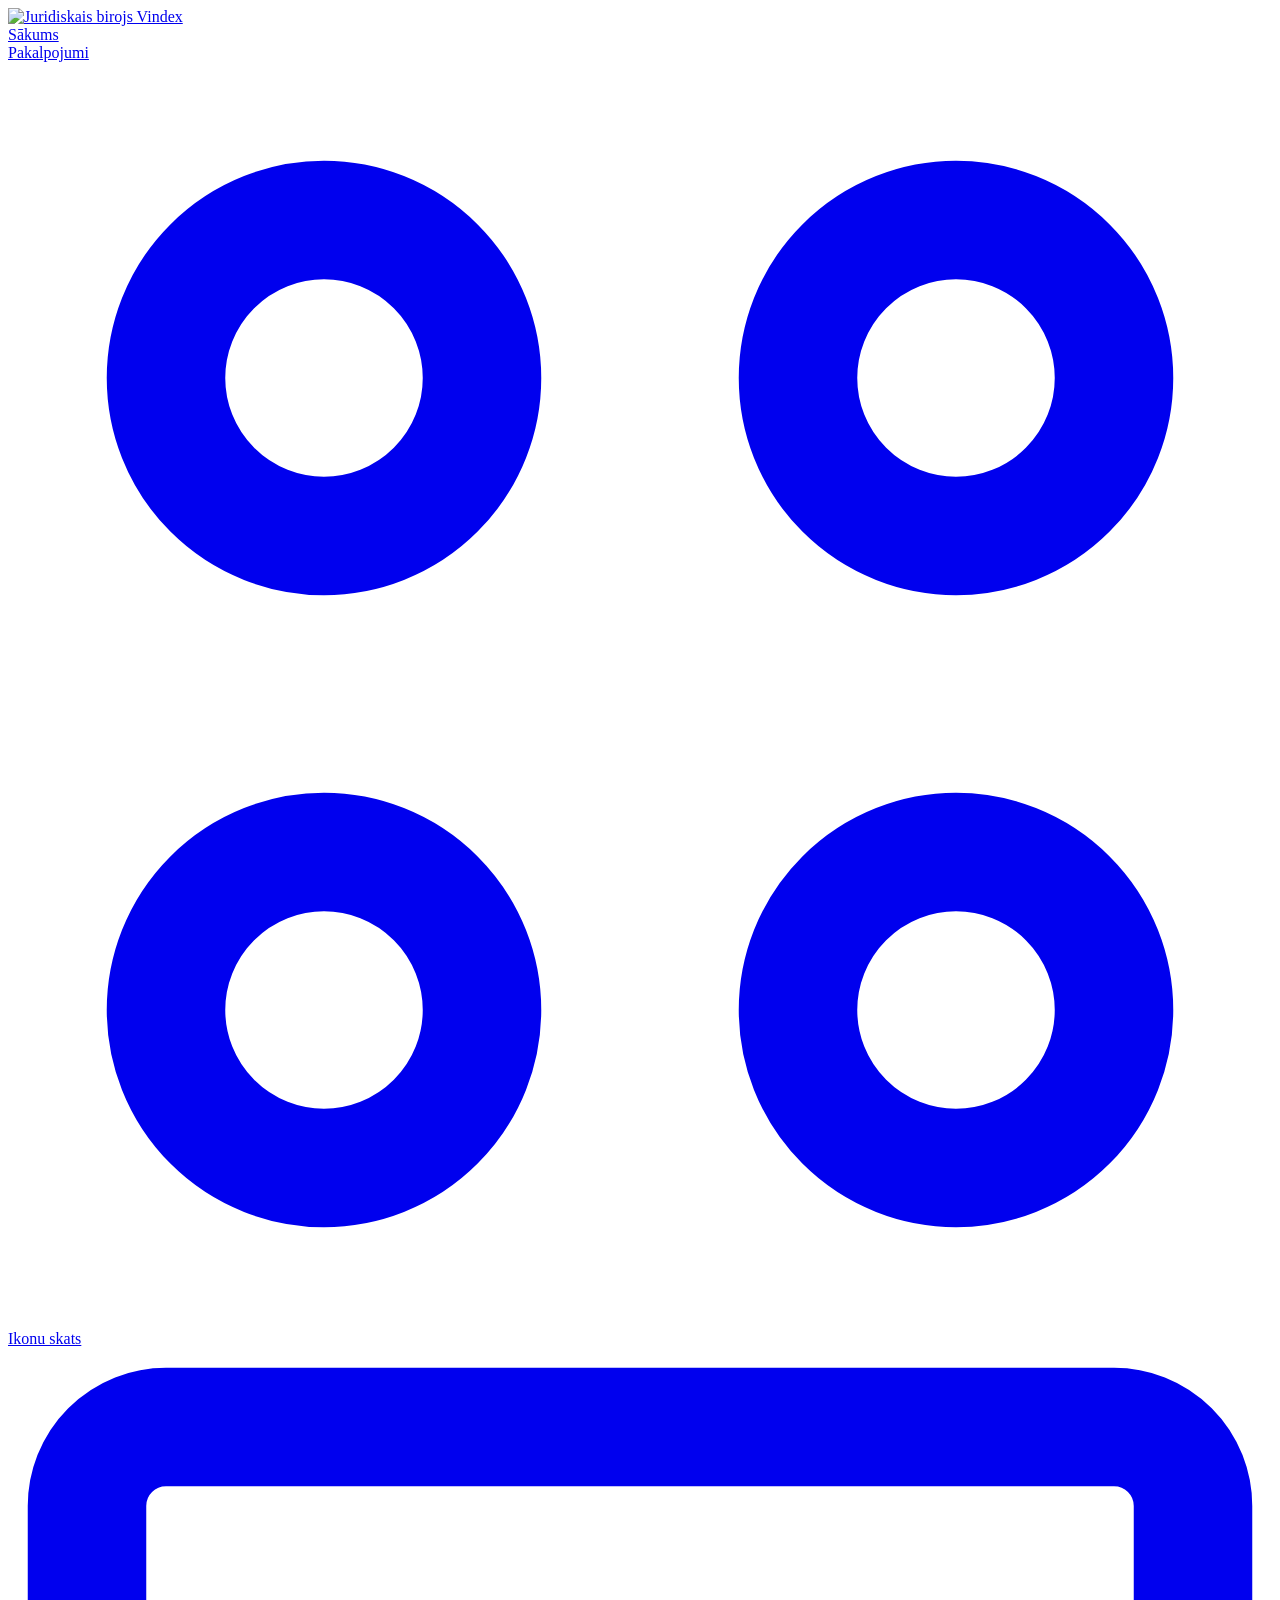
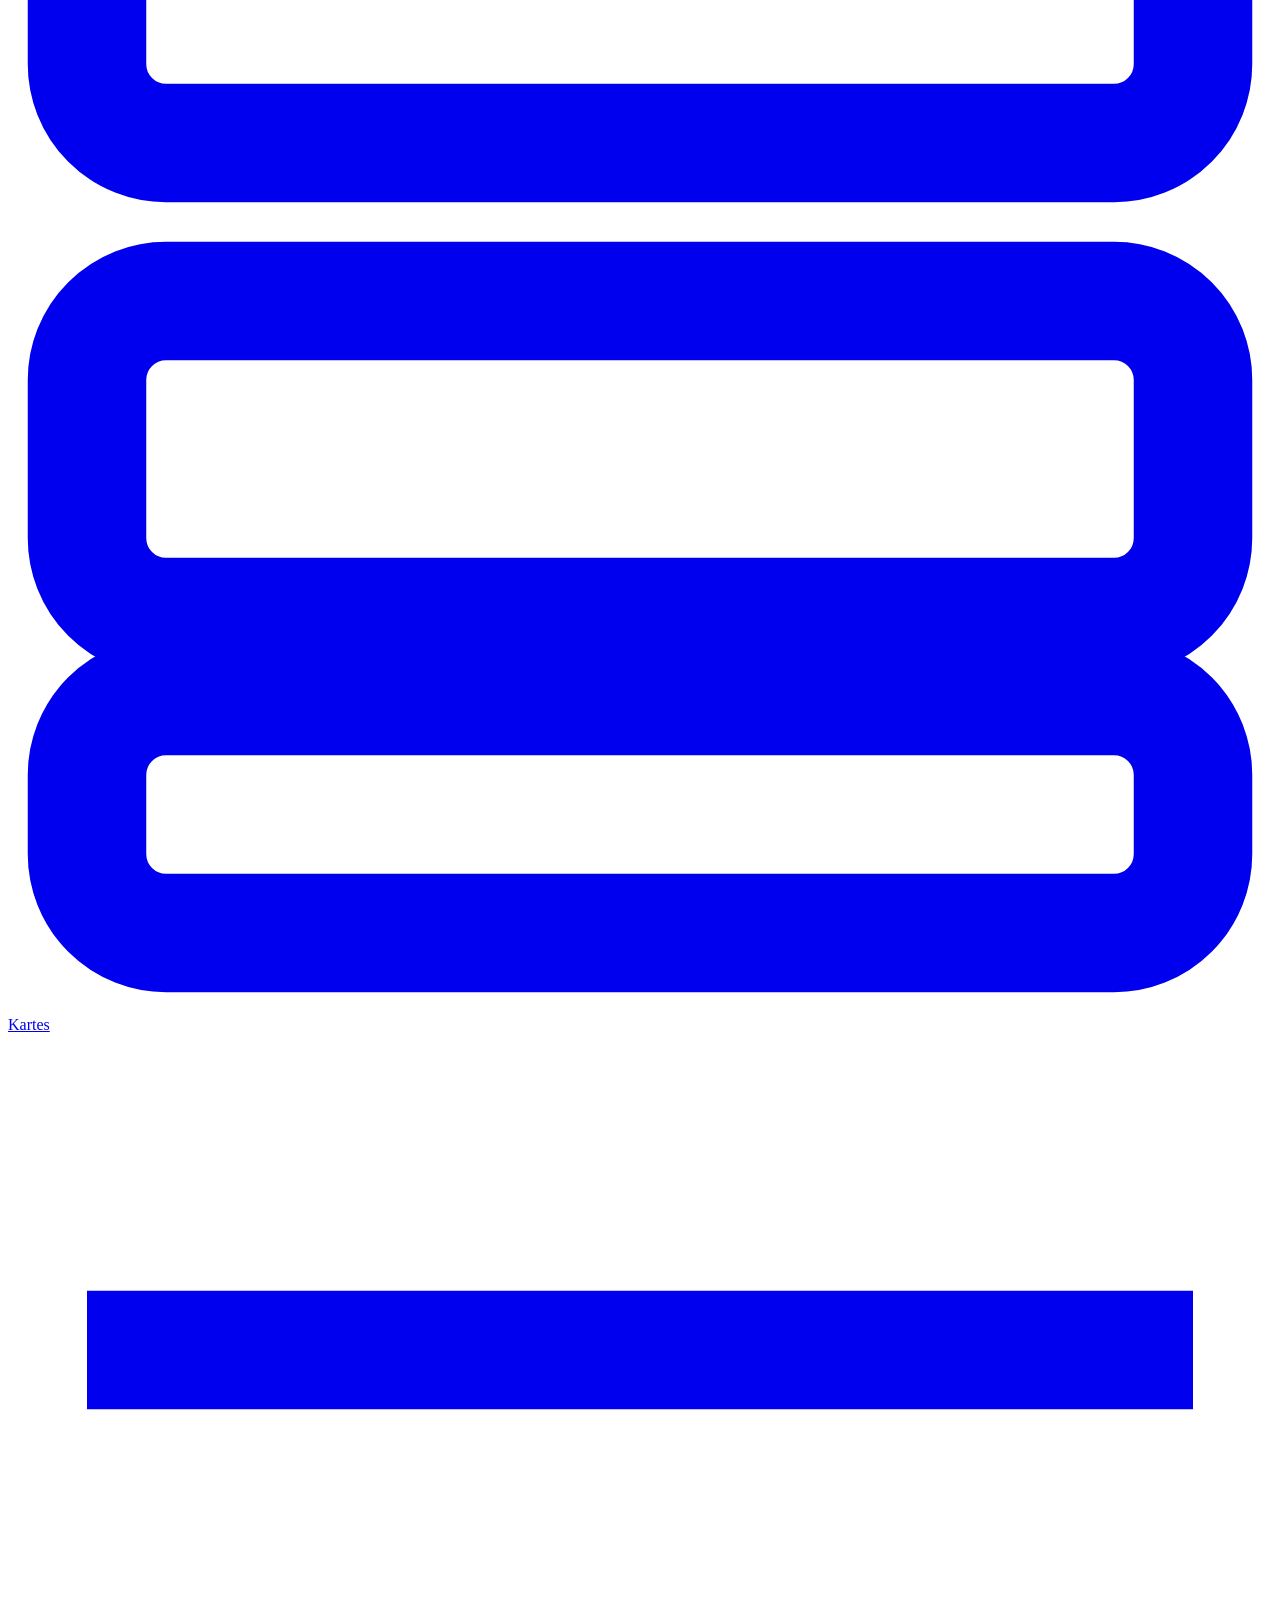
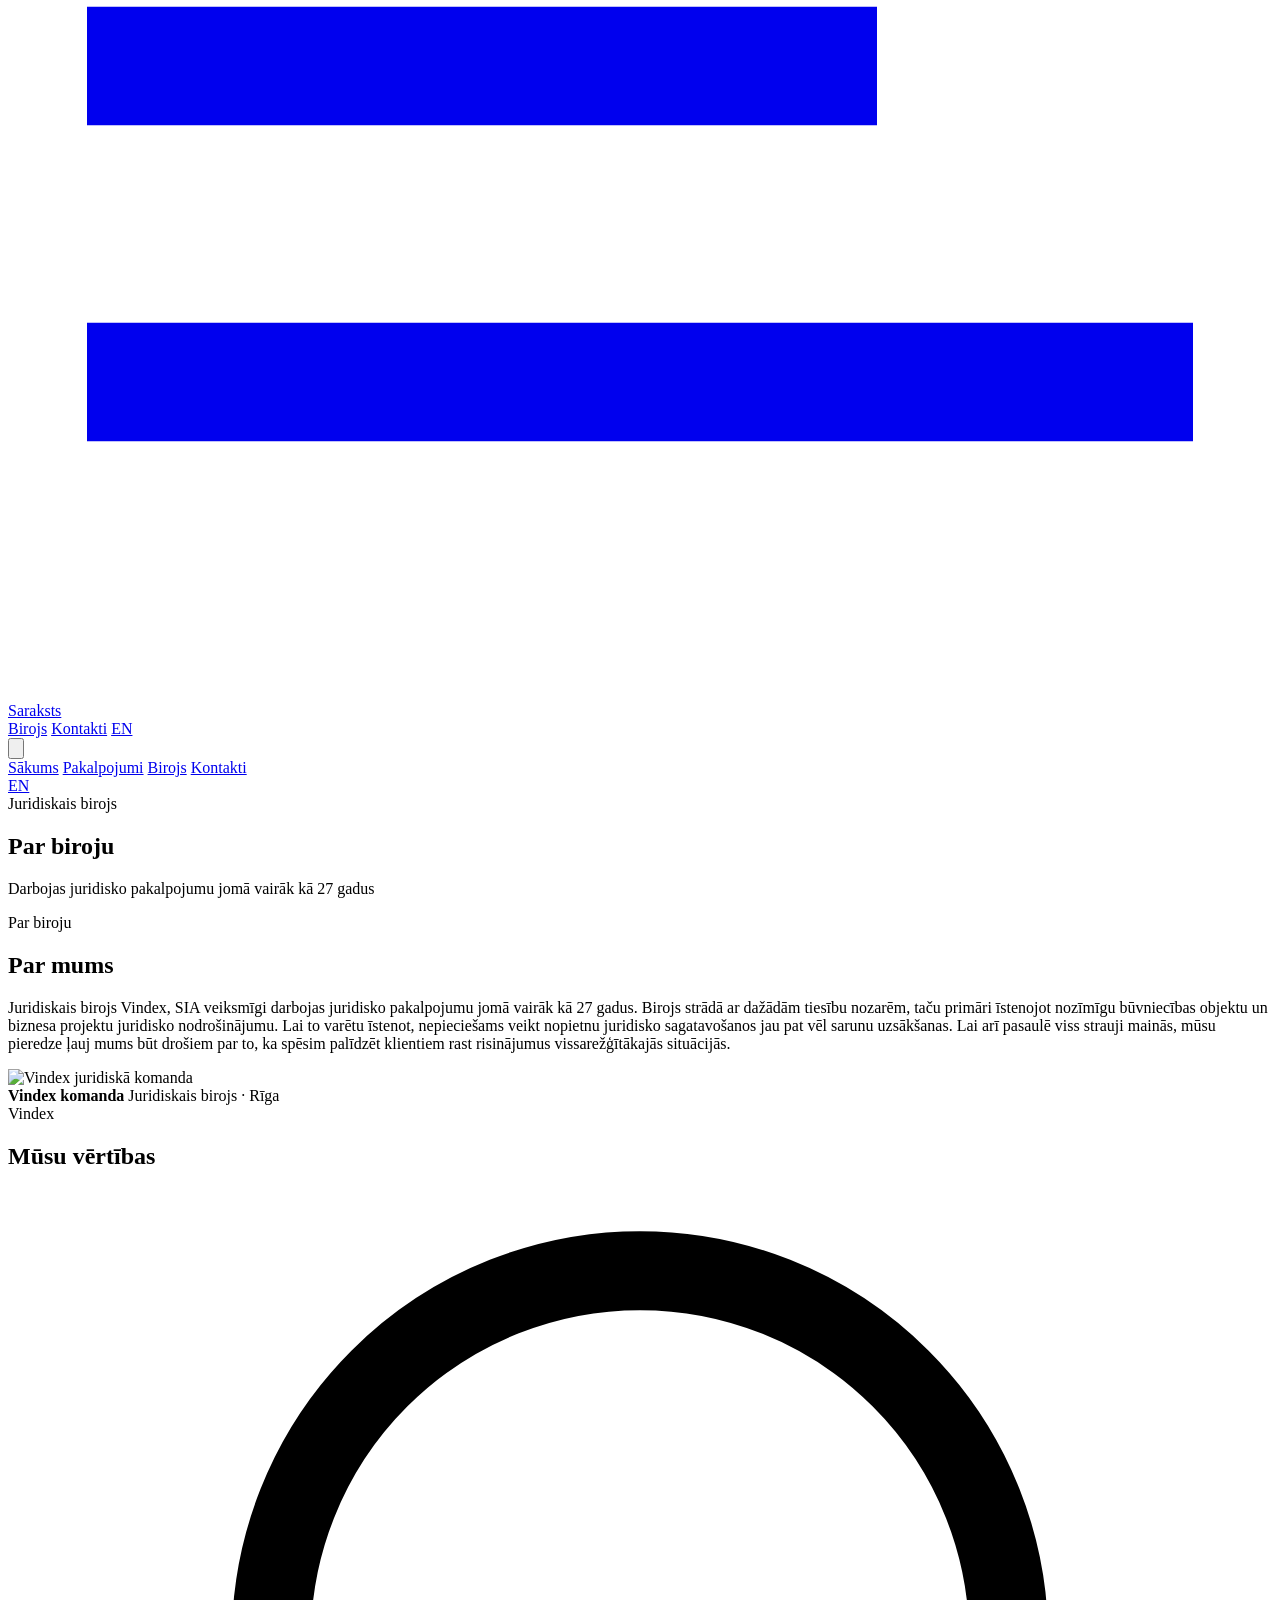
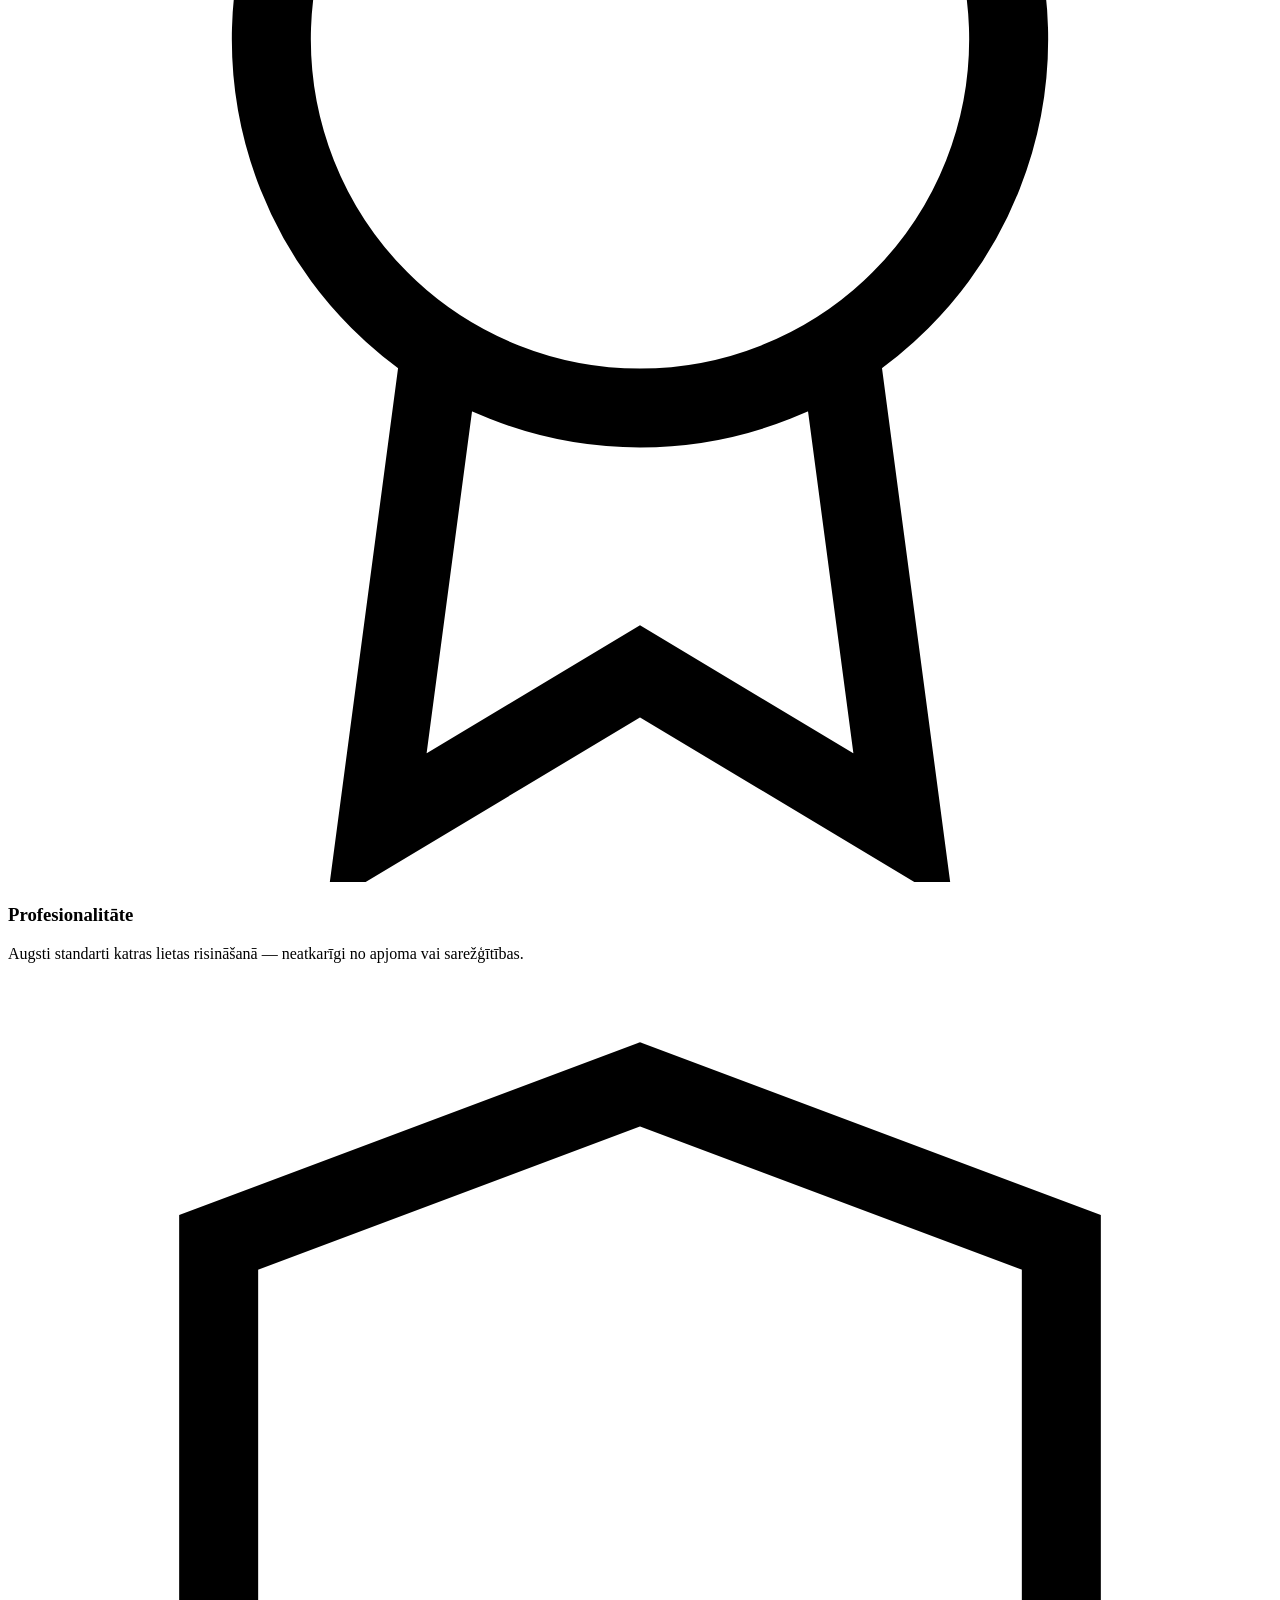
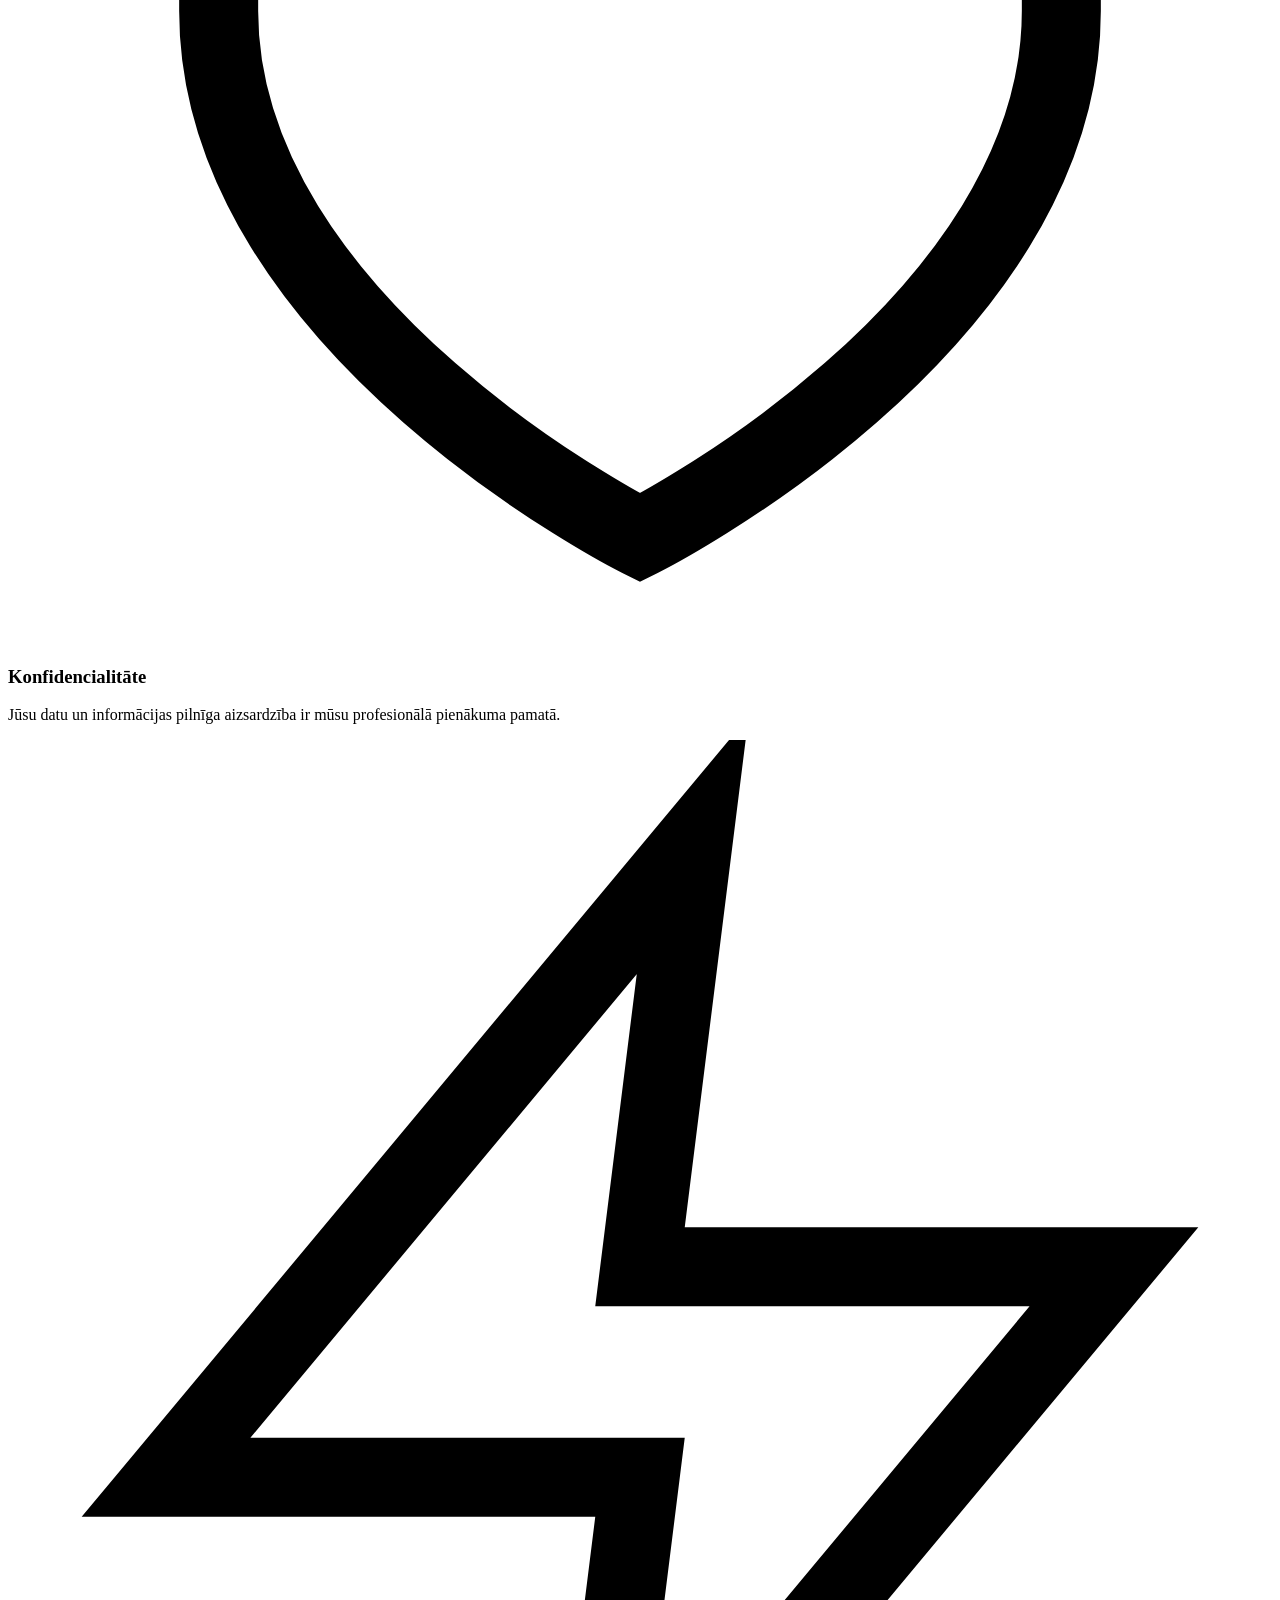
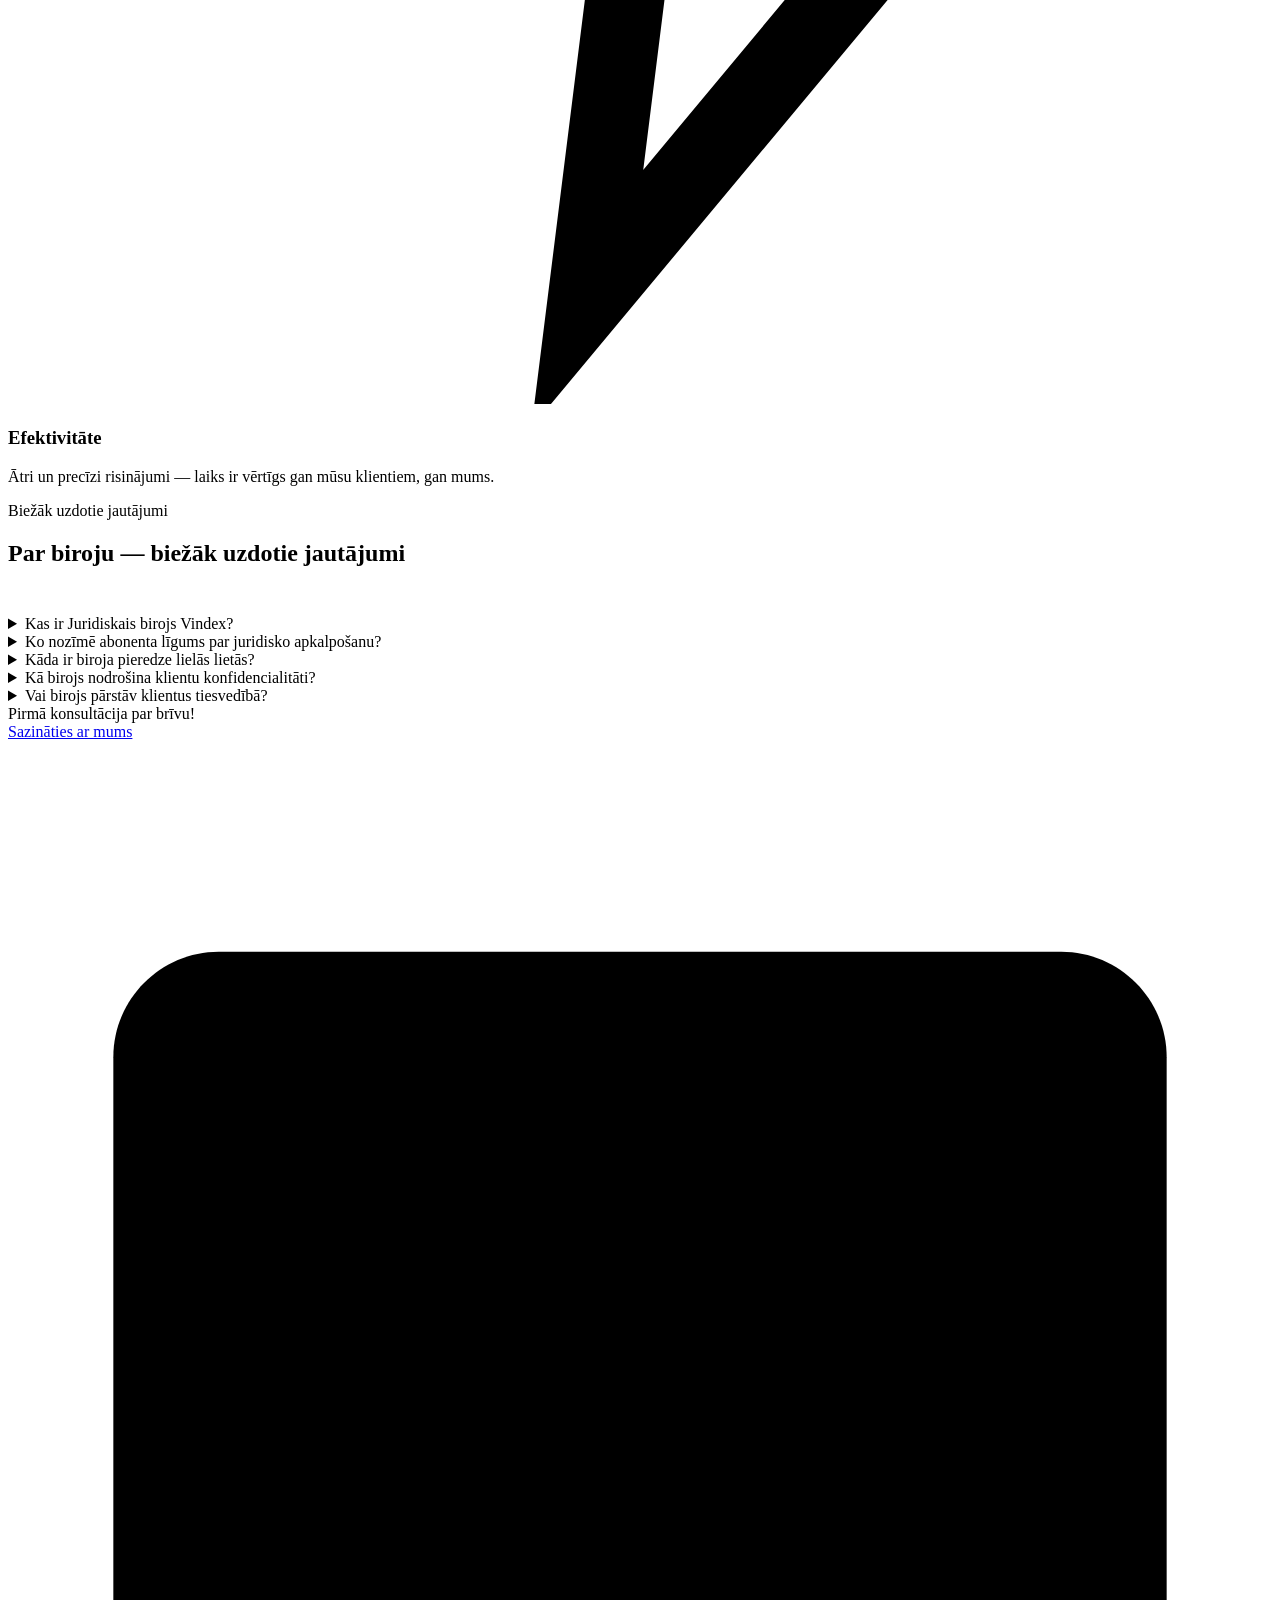
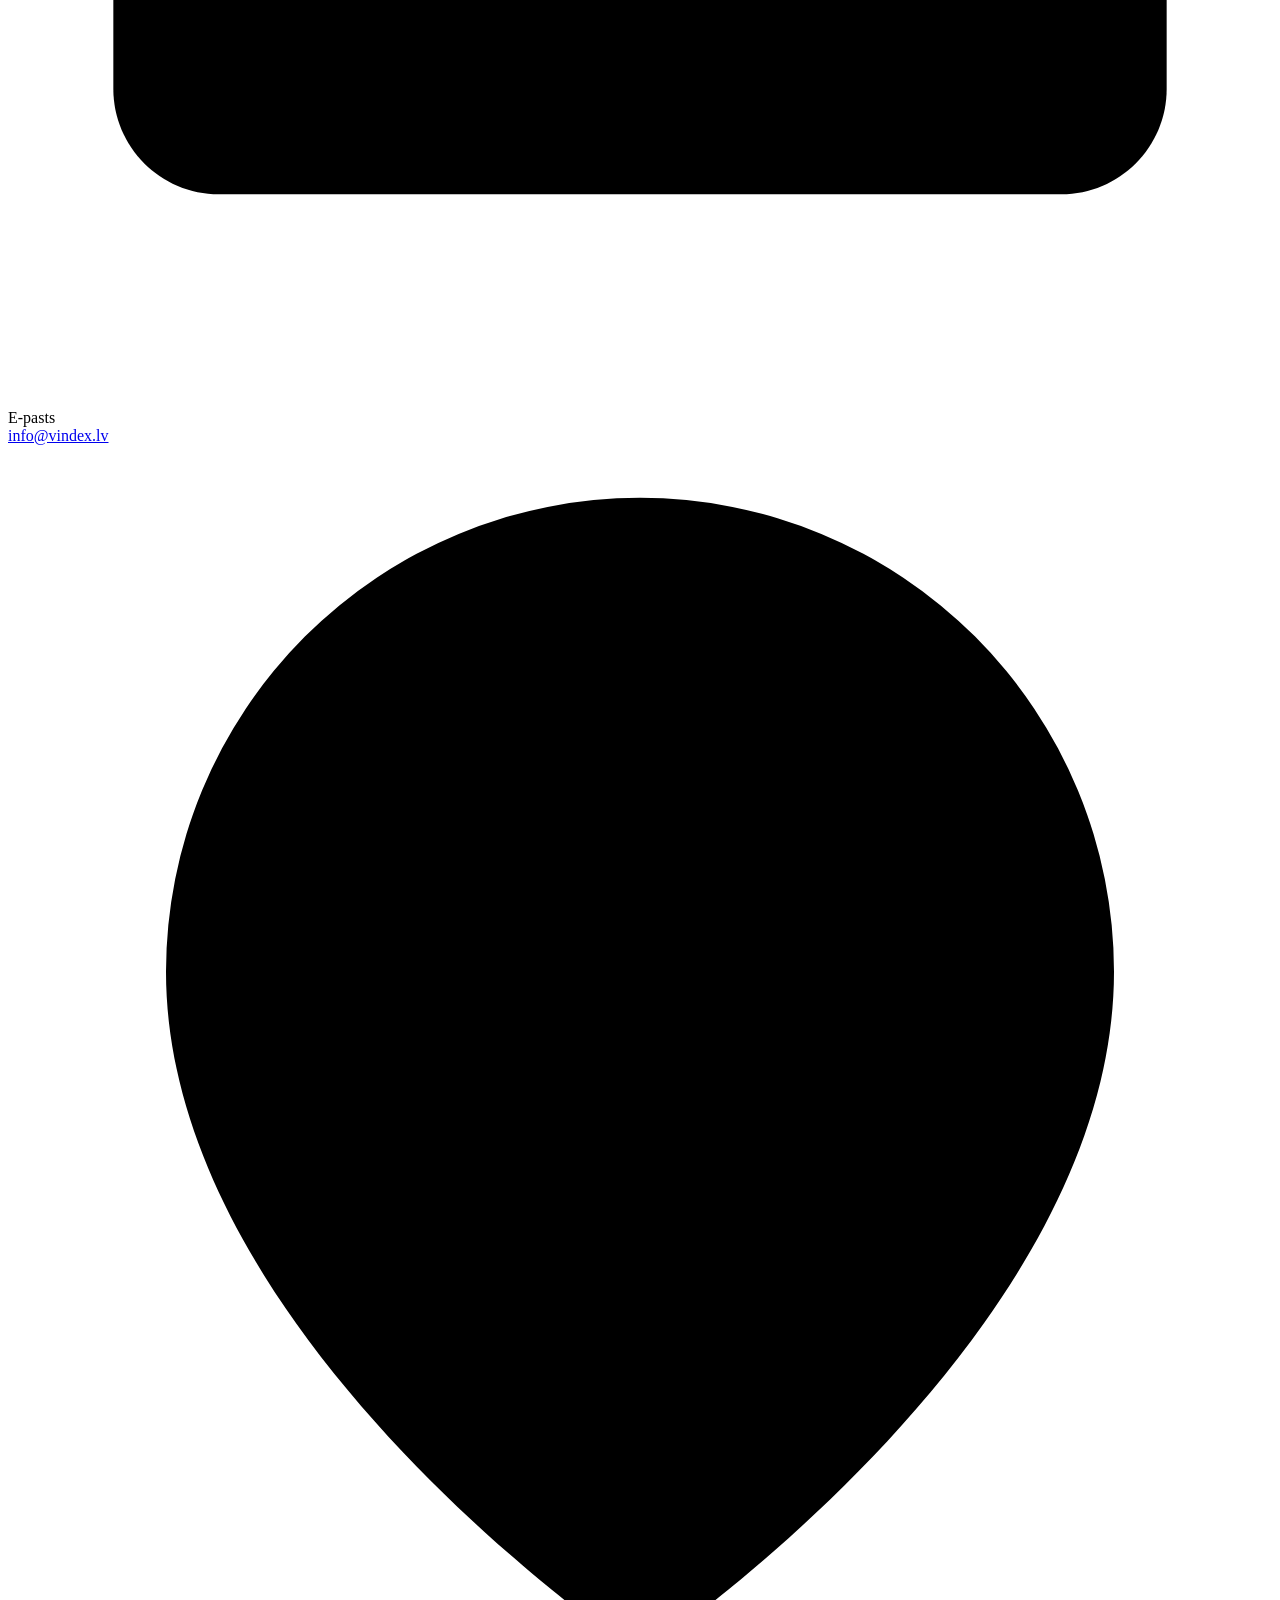
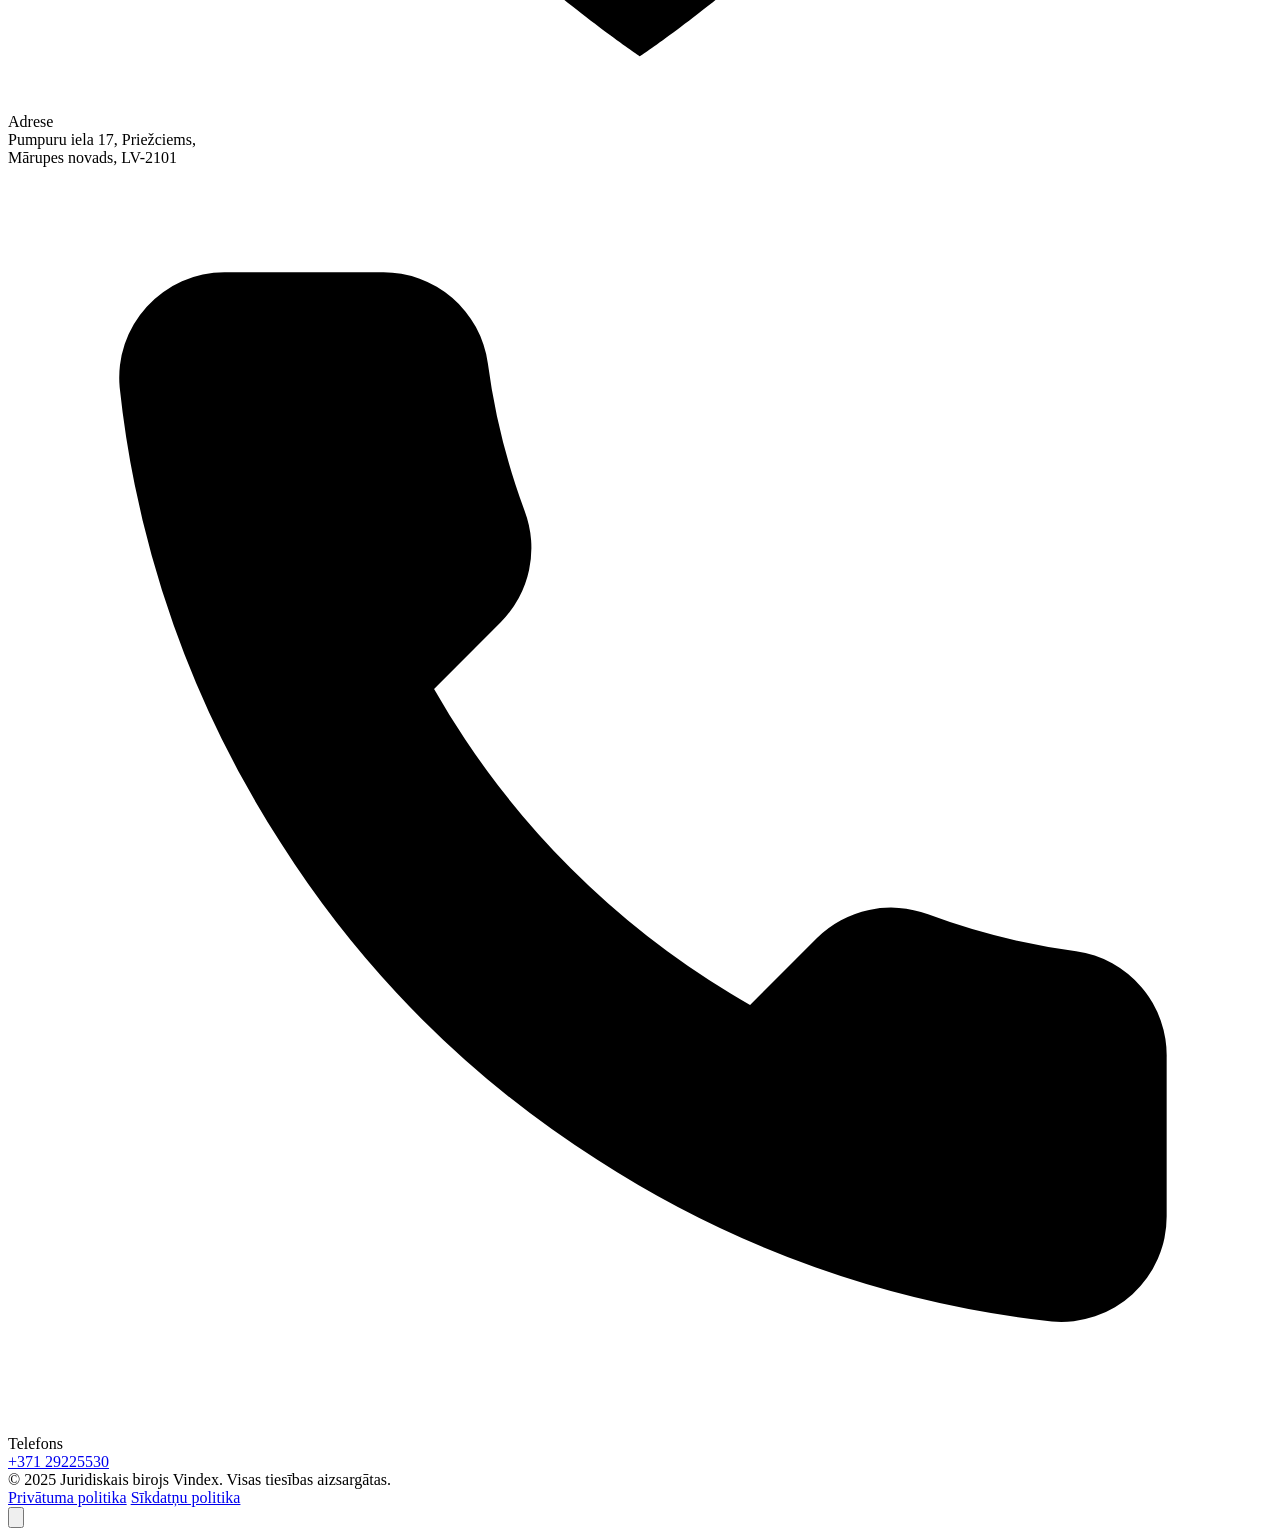
==== commit 156b47d1: "Fix texts, forms, stats and UI polish across LV/EN pages - Restore original LV service descriptions " ====
--- a/birojs/index.html
+++ b/birojs/index.html
@@ -55,9 +55,8 @@
         <div class="navbar__item">
           <a href="/vindex/pakalpojumi/" class="navbar__link">Pakalpojumi</a>
           <div class="navbar__dropdown">
-            <a href="/vindex/pakalpojumi/" class="navbar__dropdown-link"><svg viewBox="0 0 16 16" fill="currentColor"><rect x="1" y="1" width="6" height="6" rx="1"/><rect x="9" y="1" width="6" height="6" rx="1"/><rect x="1" y="9" width="6" height="6" rx="1"/><rect x="9" y="9" width="6" height="6" rx="1"/></svg> Galerija</a>
+            <a href="/vindex/pakalpojumi/" class="navbar__dropdown-link"><svg viewBox="0 0 16 16" fill="none" stroke="currentColor" stroke-width="1.5"><circle cx="4" cy="4" r="2"/><circle cx="12" cy="4" r="2"/><circle cx="4" cy="12" r="2"/><circle cx="12" cy="12" r="2"/></svg> Ikonu skats</a>
             <a href="/vindex/pakalpojumi-2/" class="navbar__dropdown-link"><svg viewBox="0 0 16 16" fill="none" stroke="currentColor" stroke-width="1.5"><rect x="1" y="1" width="14" height="4" rx="1"/><rect x="1" y="7" width="14" height="4" rx="1"/><rect x="1" y="12" width="14" height="3" rx="1"/></svg> Kartes</a>
-            <a href="/vindex/pakalpojumi-3/" class="navbar__dropdown-link"><svg viewBox="0 0 16 16" fill="none" stroke="currentColor" stroke-width="1.5"><circle cx="4" cy="4" r="2"/><circle cx="12" cy="4" r="2"/><circle cx="4" cy="12" r="2"/><circle cx="12" cy="12" r="2"/></svg> Ikonu skats</a>
             <a href="/vindex/pakalpojumi-4/" class="navbar__dropdown-link"><svg viewBox="0 0 16 16" fill="none" stroke="currentColor" stroke-width="1.5"><line x1="1" y1="4" x2="15" y2="4"/><line x1="1" y1="8" x2="11" y2="8"/><line x1="1" y1="12" x2="15" y2="12"/></svg> Saraksts</a>
           </div>
         </div>
@@ -106,30 +105,6 @@
     </div>
   </section>
 
-  <!-- STATS BAND -->
-  <section class="birojs-stats">
-    <div class="container">
-      <div class="birojs-stats__grid">
-        <div class="birojs-stats__item fade-in">
-          <div class="birojs-stats__num">27+</div>
-          <div class="birojs-stats__label">Gadu pieredze</div>
-        </div>
-        <div class="birojs-stats__item fade-in">
-          <div class="birojs-stats__num">1 mljrd+</div>
-          <div class="birojs-stats__label">EUR apkalpoti līgumi</div>
-        </div>
-        <div class="birojs-stats__item fade-in">
-          <div class="birojs-stats__num">100+</div>
-          <div class="birojs-stats__label">Atrisinātās lietas</div>
-        </div>
-        <div class="birojs-stats__item fade-in">
-          <div class="birojs-stats__num">100+</div>
-          <div class="birojs-stats__label">Laimīgi klienti</div>
-        </div>
-      </div>
-    </div>
-  </section>
-
   <!-- VALUES -->
   <section class="birojs-values">
     <div class="container">
@@ -160,6 +135,39 @@
           <h3 class="birojs-val-card__title">Efektivitāte</h3>
           <p class="birojs-val-card__desc">Ātri un precīzi risinājumi — laiks ir vērtīgs gan mūsu klientiem, gan mums.</p>
         </div>
+      </div>
+    </div>
+  </section>
+
+  <!-- FAQ -->
+  <section class="faq">
+    <div class="container">
+      <div class="text-center fade-in" style="margin-bottom:48px">
+        <div class="section-label">Biežāk uzdotie jautājumi</div>
+        <h2 class="section-title">Par biroju — biežāk uzdotie jautājumi</h2>
+        <div class="divider divider--center"></div>
+      </div>
+      <div class="faq__list">
+        <details class="faq__item fade-in">
+          <summary>Kas ir Juridiskais birojs Vindex?</summary>
+          <p class="faq__answer">Juridiskais birojs "Vindex" SIA ir veiksmīgi darbojies juridisko pakalpojumu jomā vairāk kā 27 gadus. Birojs specializējas komerctiesībās, būvniecības tiesībās un citu nozaru juridiskajā nodrošinājumā gan vietēja, gan starptautiska mēroga klientiem.</p>
+        </details>
+        <details class="faq__item fade-in">
+          <summary>Ko nozīmē abonenta līgums par juridisko apkalpošanu?</summary>
+          <p class="faq__answer">Abonenta līgums ļauj saņemt regulāru juridisko atbalstu par fiksētu ikmēneša samaksu. Tas nodrošina uzņēmumam pastāvīgu juridisko monitoringu, iespēju operatīvi konsultēties par ikdienas jautājumiem un drošību pret neparedzētām izmaksām.</p>
+        </details>
+        <details class="faq__item fade-in">
+          <summary>Kāda ir biroja pieredze lielās lietās?</summary>
+          <p class="faq__answer">Birojs ir sniedzis juridisko nodrošinājumu projektiem vairāk kā 1 miljarda eiro apmērā, tai skaitā Latvijas lielākajiem infrastruktūras projektiem un komerctransakcijām. Šāda pieredze ļauj mums pārliecinoši rīkoties arī sarežģītās un neparastās situācijās.</p>
+        </details>
+        <details class="faq__item fade-in">
+          <summary>Kā birojs nodrošina klientu konfidencialitāti?</summary>
+          <p class="faq__answer">Visi sadarbības aspekti tiek veikti stingras konfidencialitātes ietvaros saskaņā ar profesionālās ētikas normām un piemērojamiem tiesību aktiem. Klientu informācija nekad netiek izpausta trešajām pusēm bez klienta iepriekšējas piekrišanas.</p>
+        </details>
+        <details class="faq__item fade-in">
+          <summary>Vai birojs pārstāv klientus tiesvedībā?</summary>
+          <p class="faq__answer">Jā, birojs pārstāv klientus Latvijas tiesās, tai skaitā Augstākajā tiesā un Administratīvajā apgabaltiesā. Birojs ir arī pārstāvējis klientus starptautiskās tiesās, tostarp Eiropas Savienības Tiesā Luksemburgā un Eiropas Cilvēktiesību tiesā Strasbūrā, iegūstot labvēlīgus spriedumus.</p>
+        </details>
       </div>
     </div>
   </section>
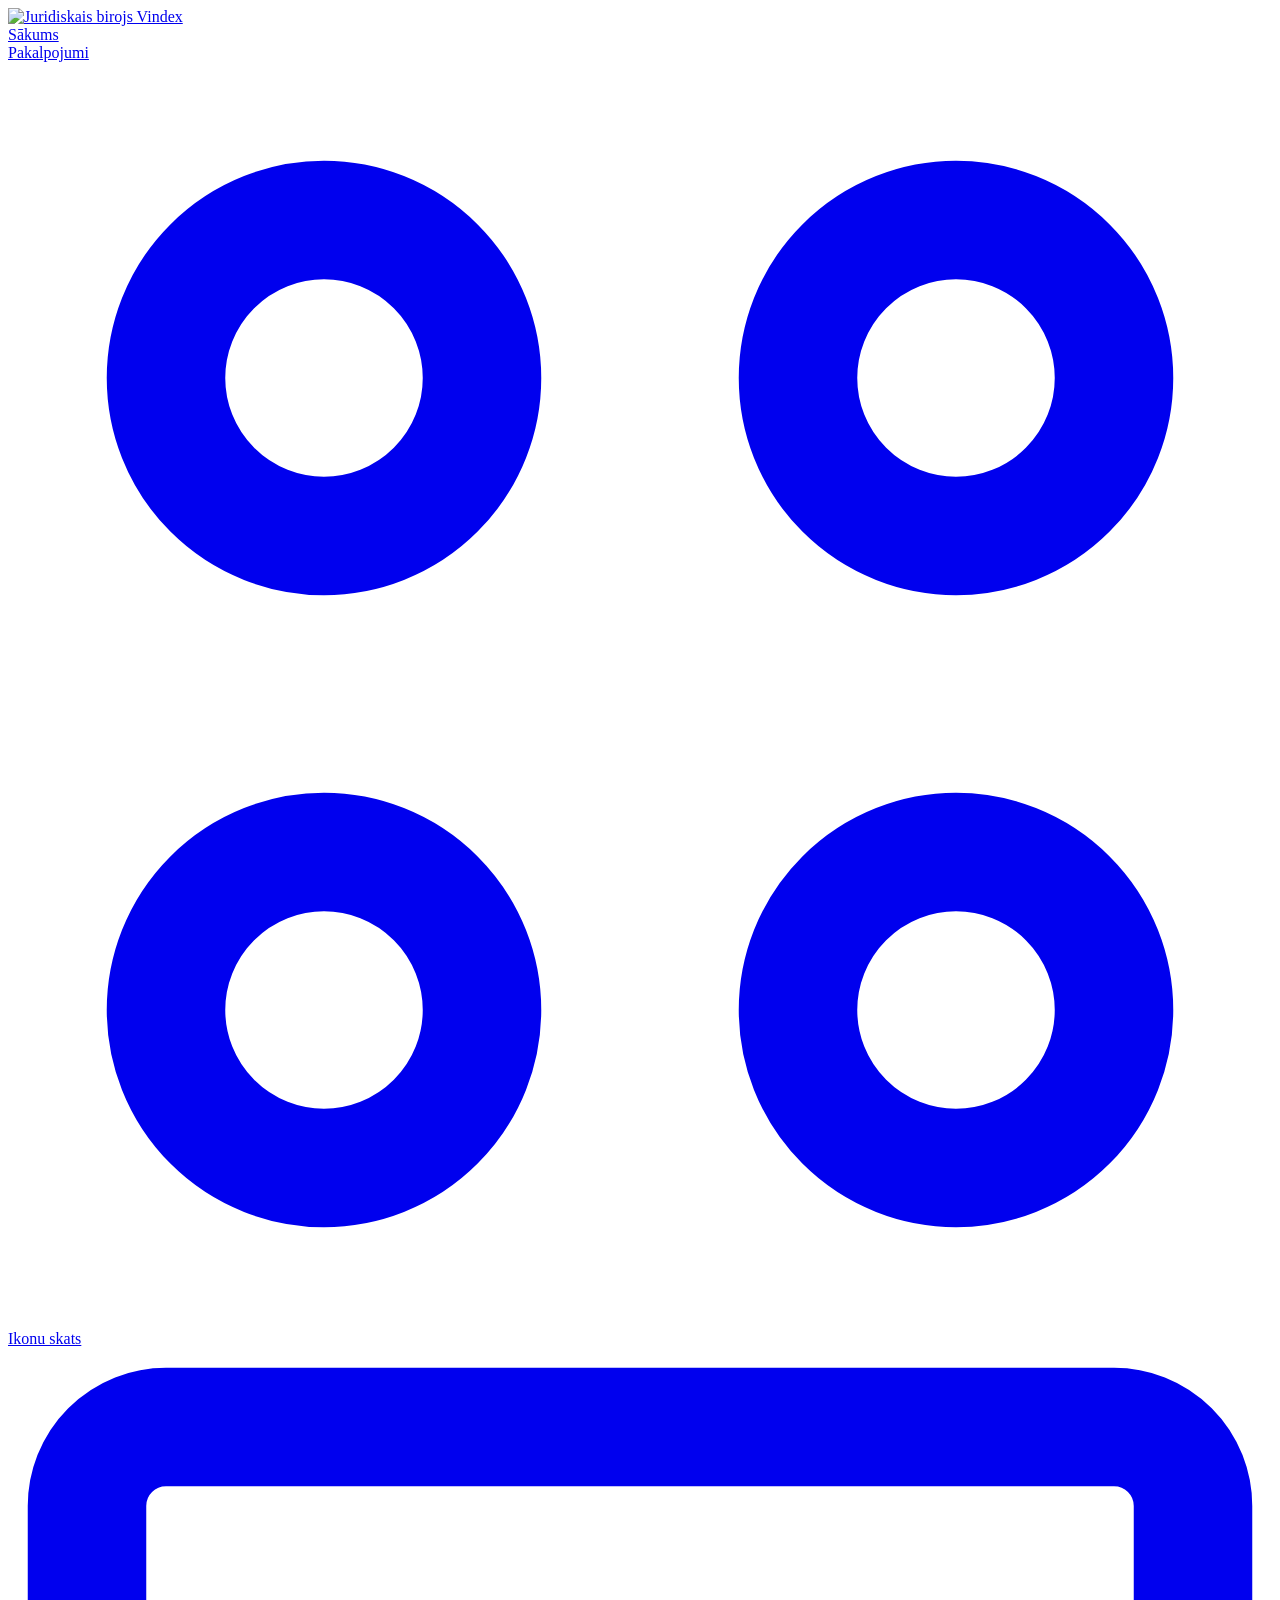
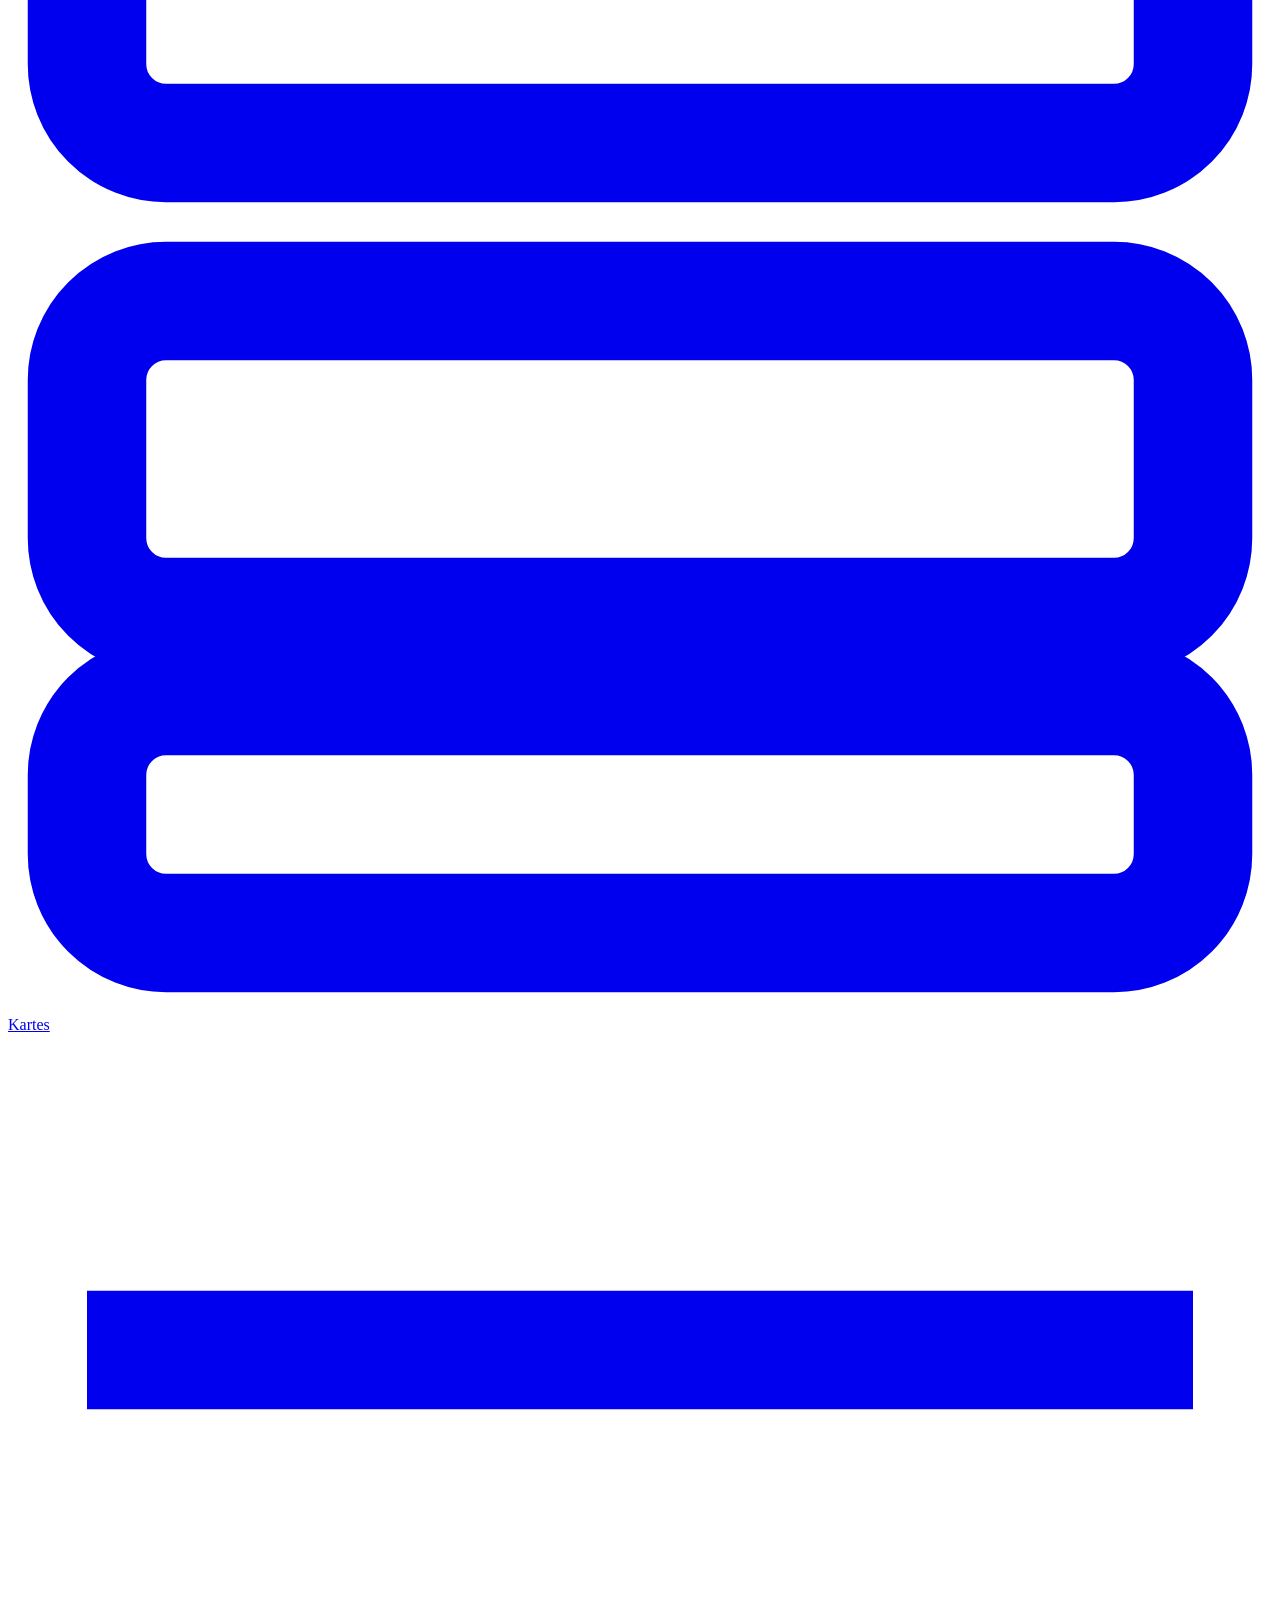
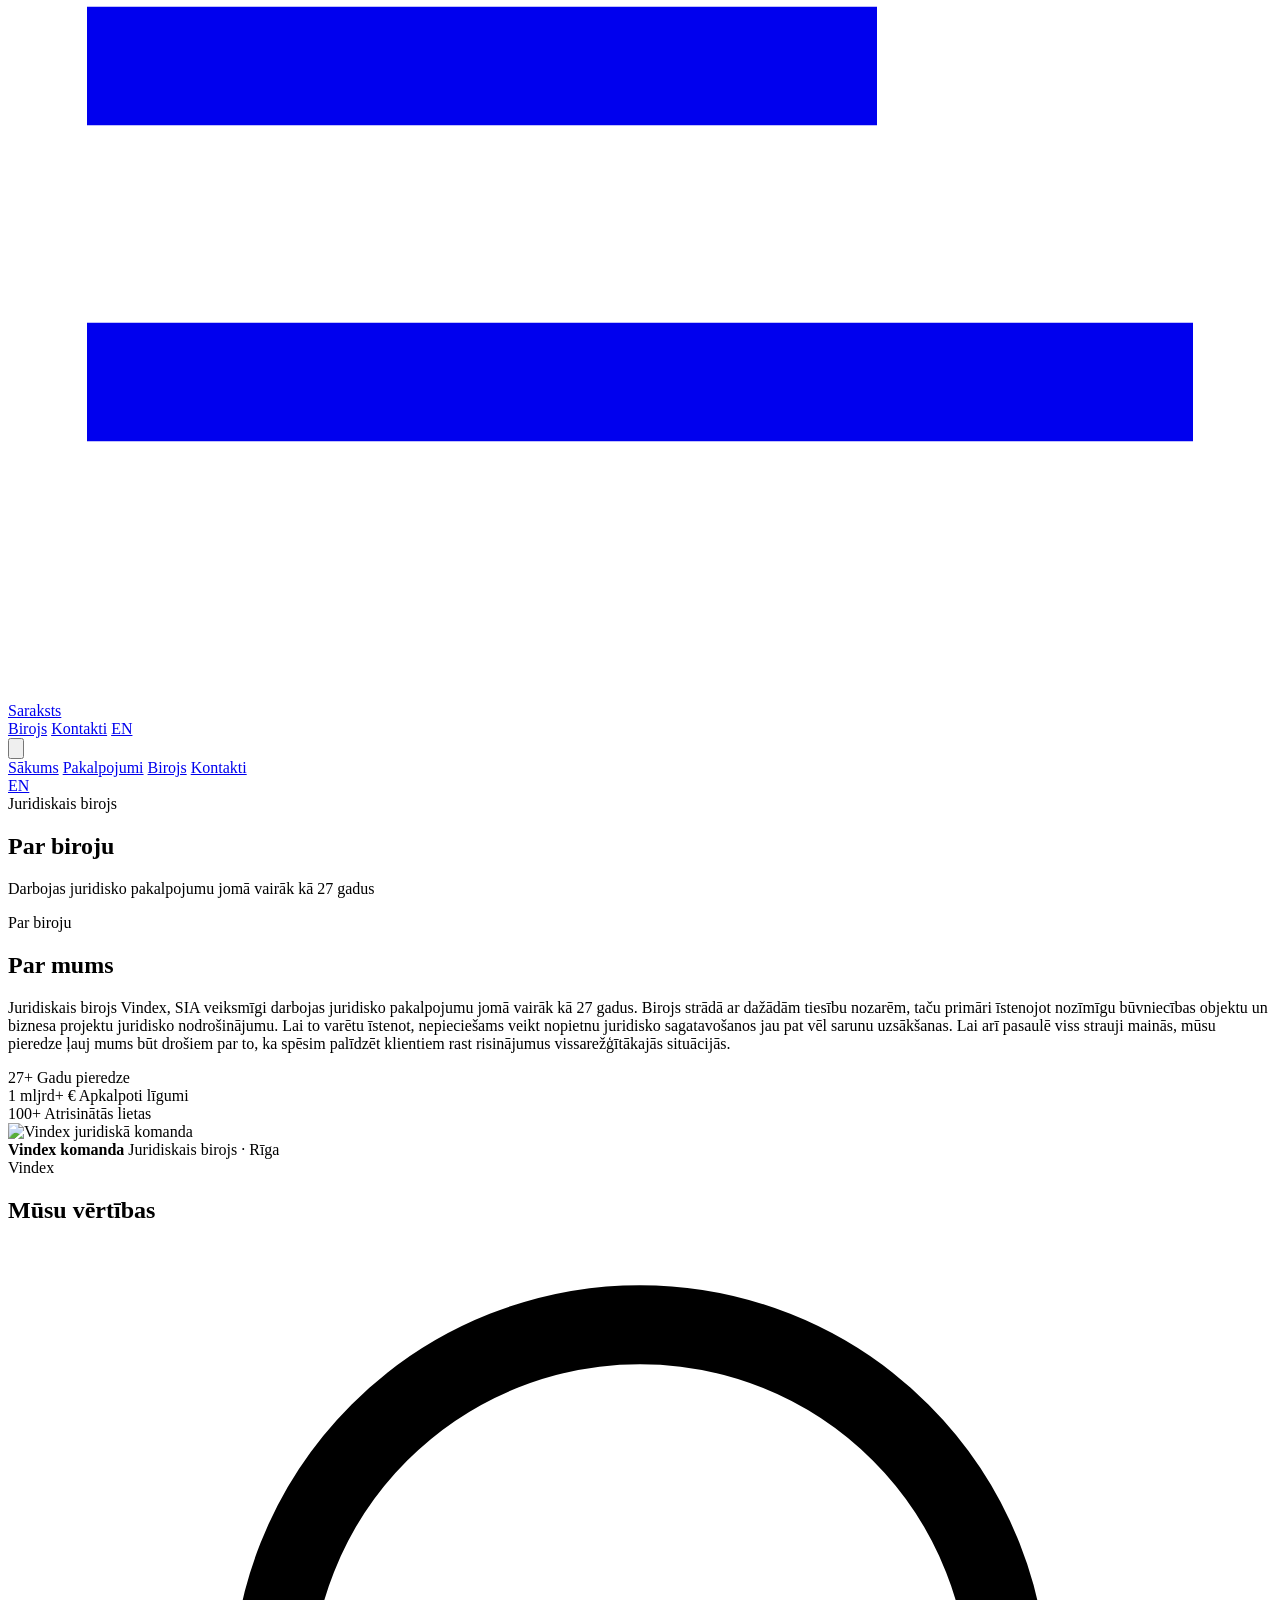
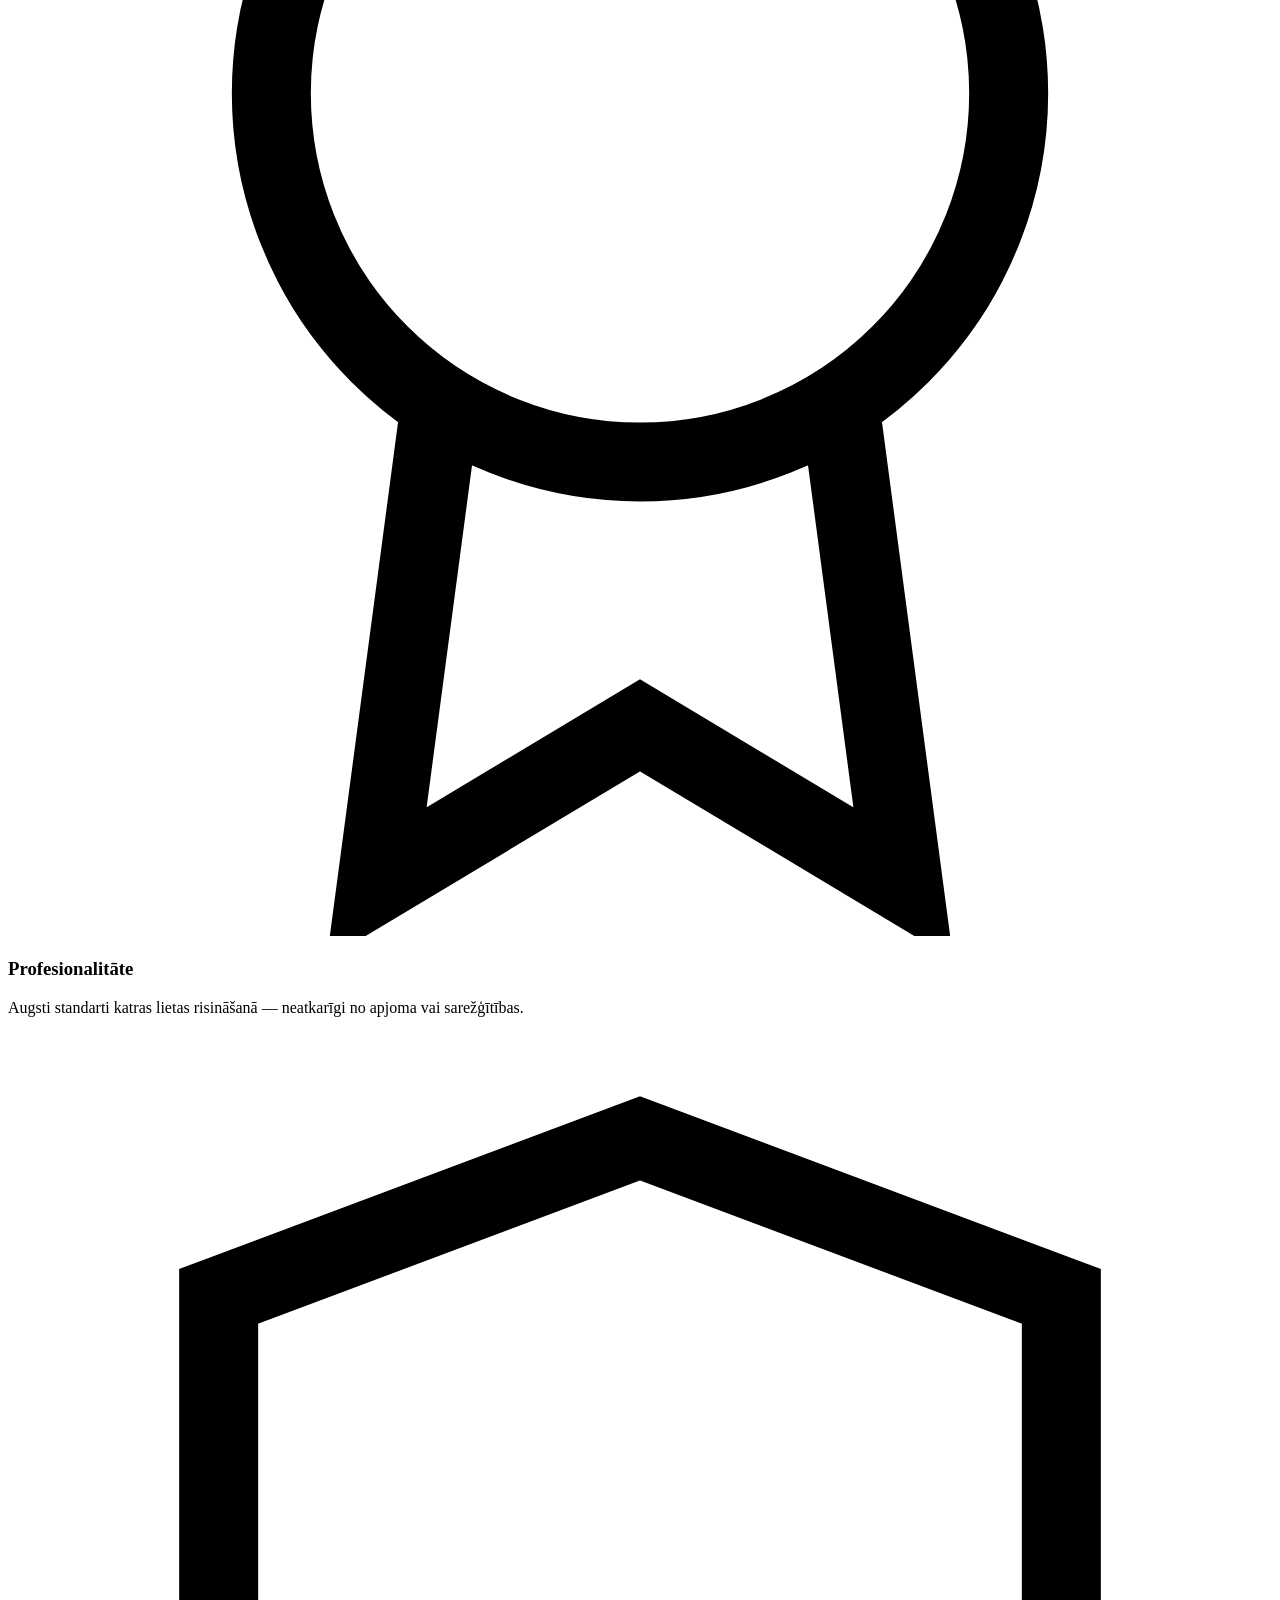
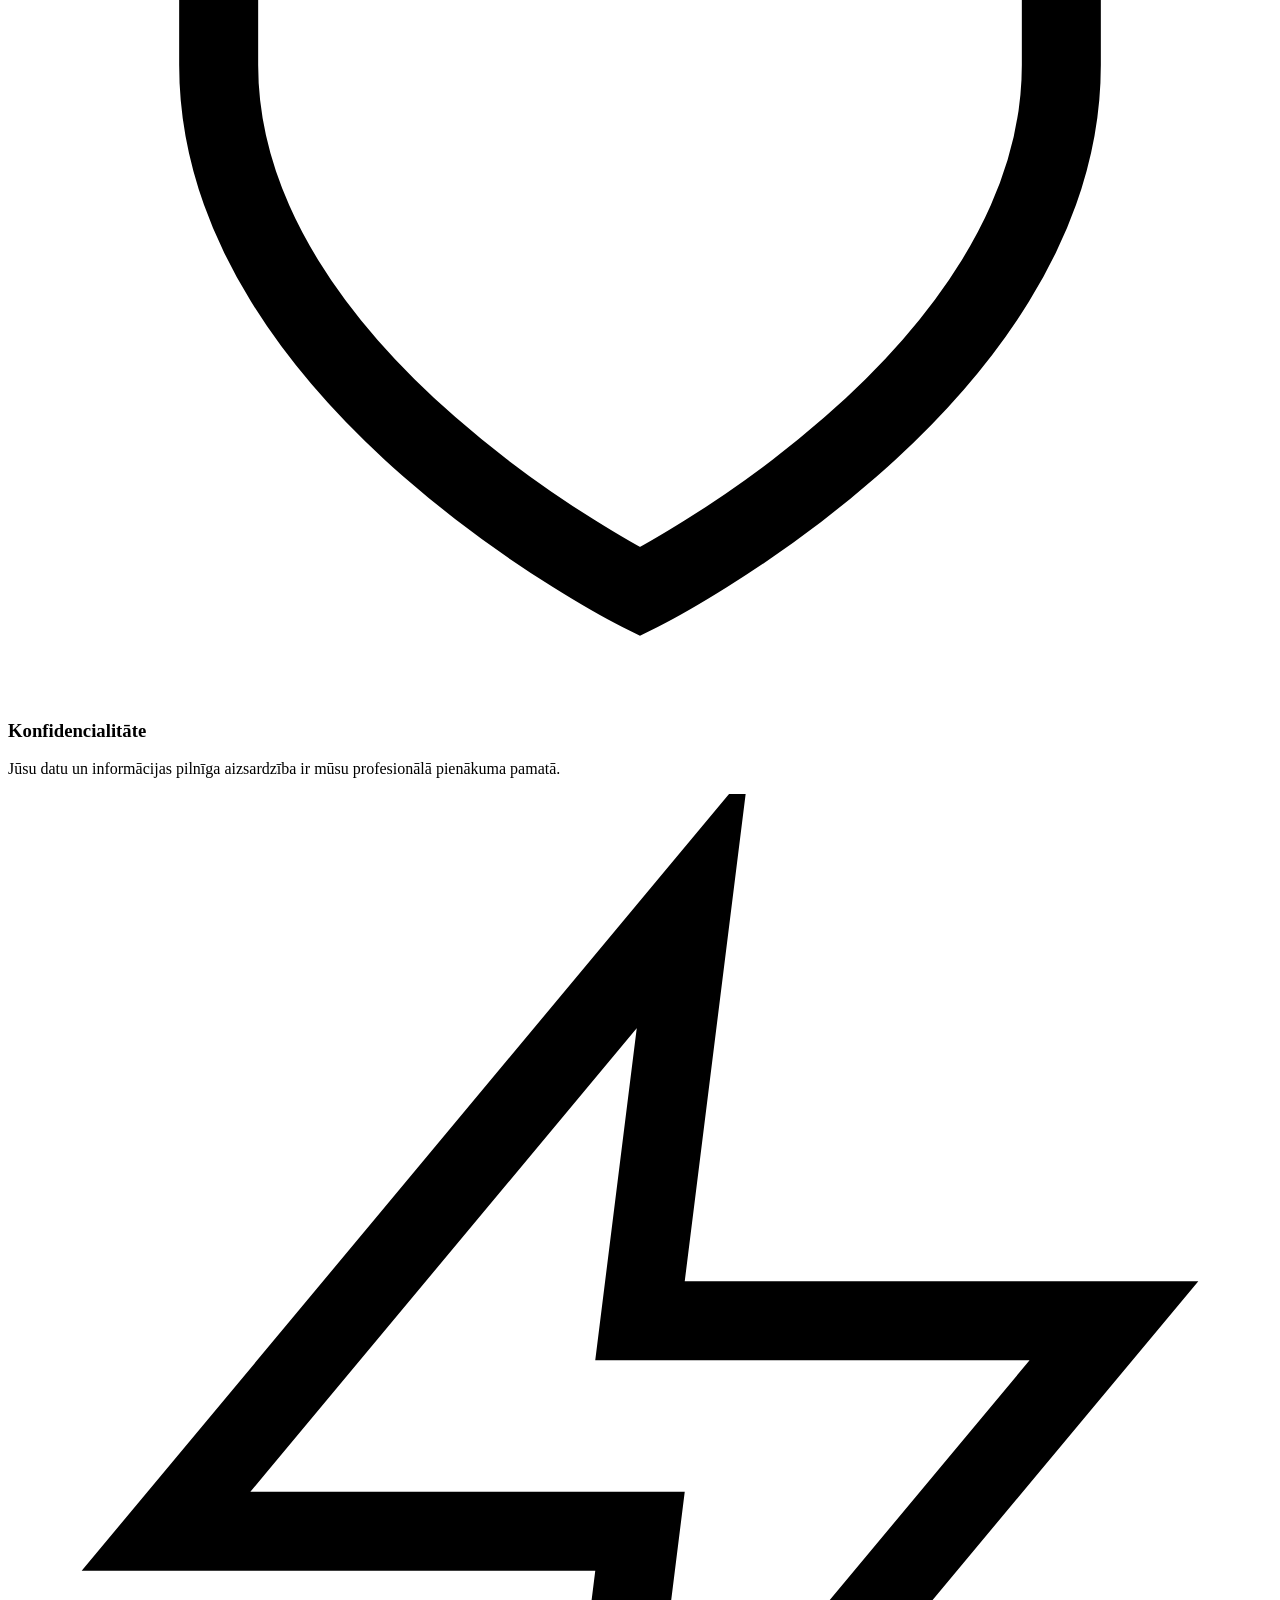
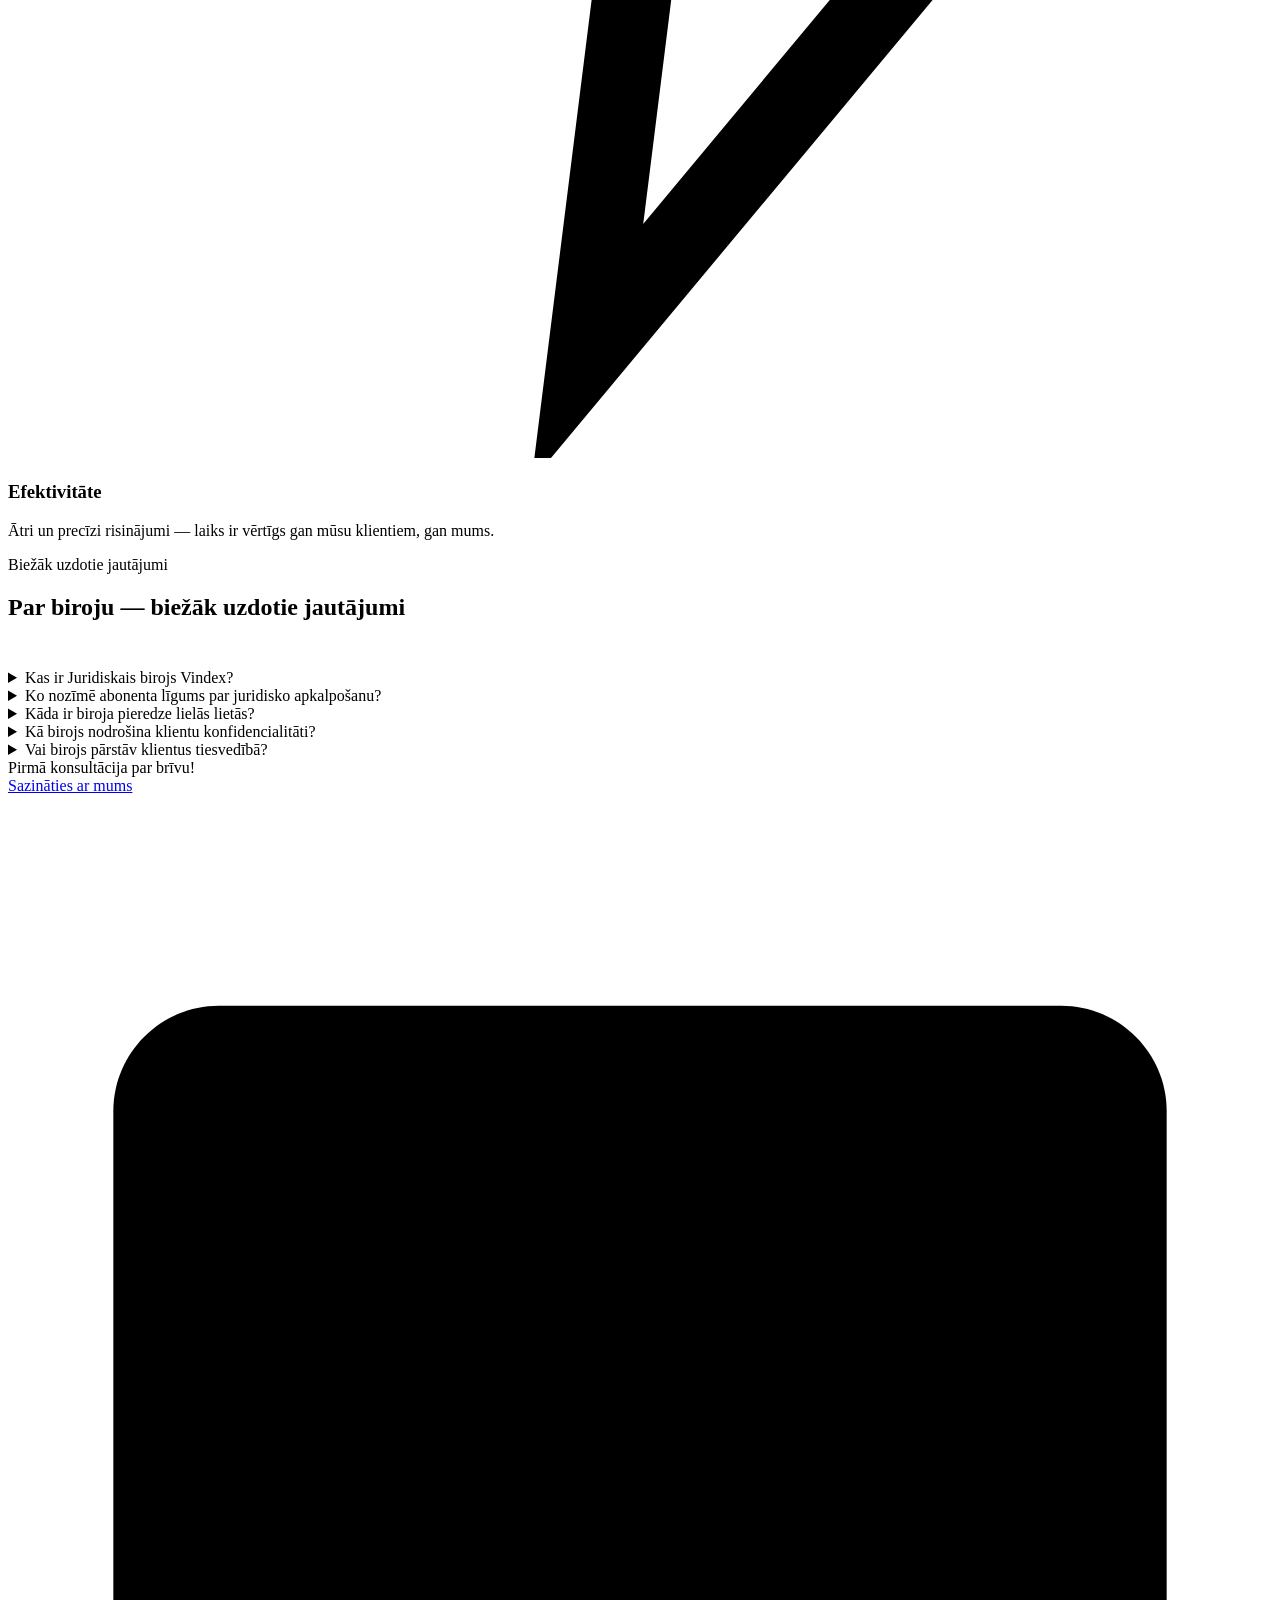
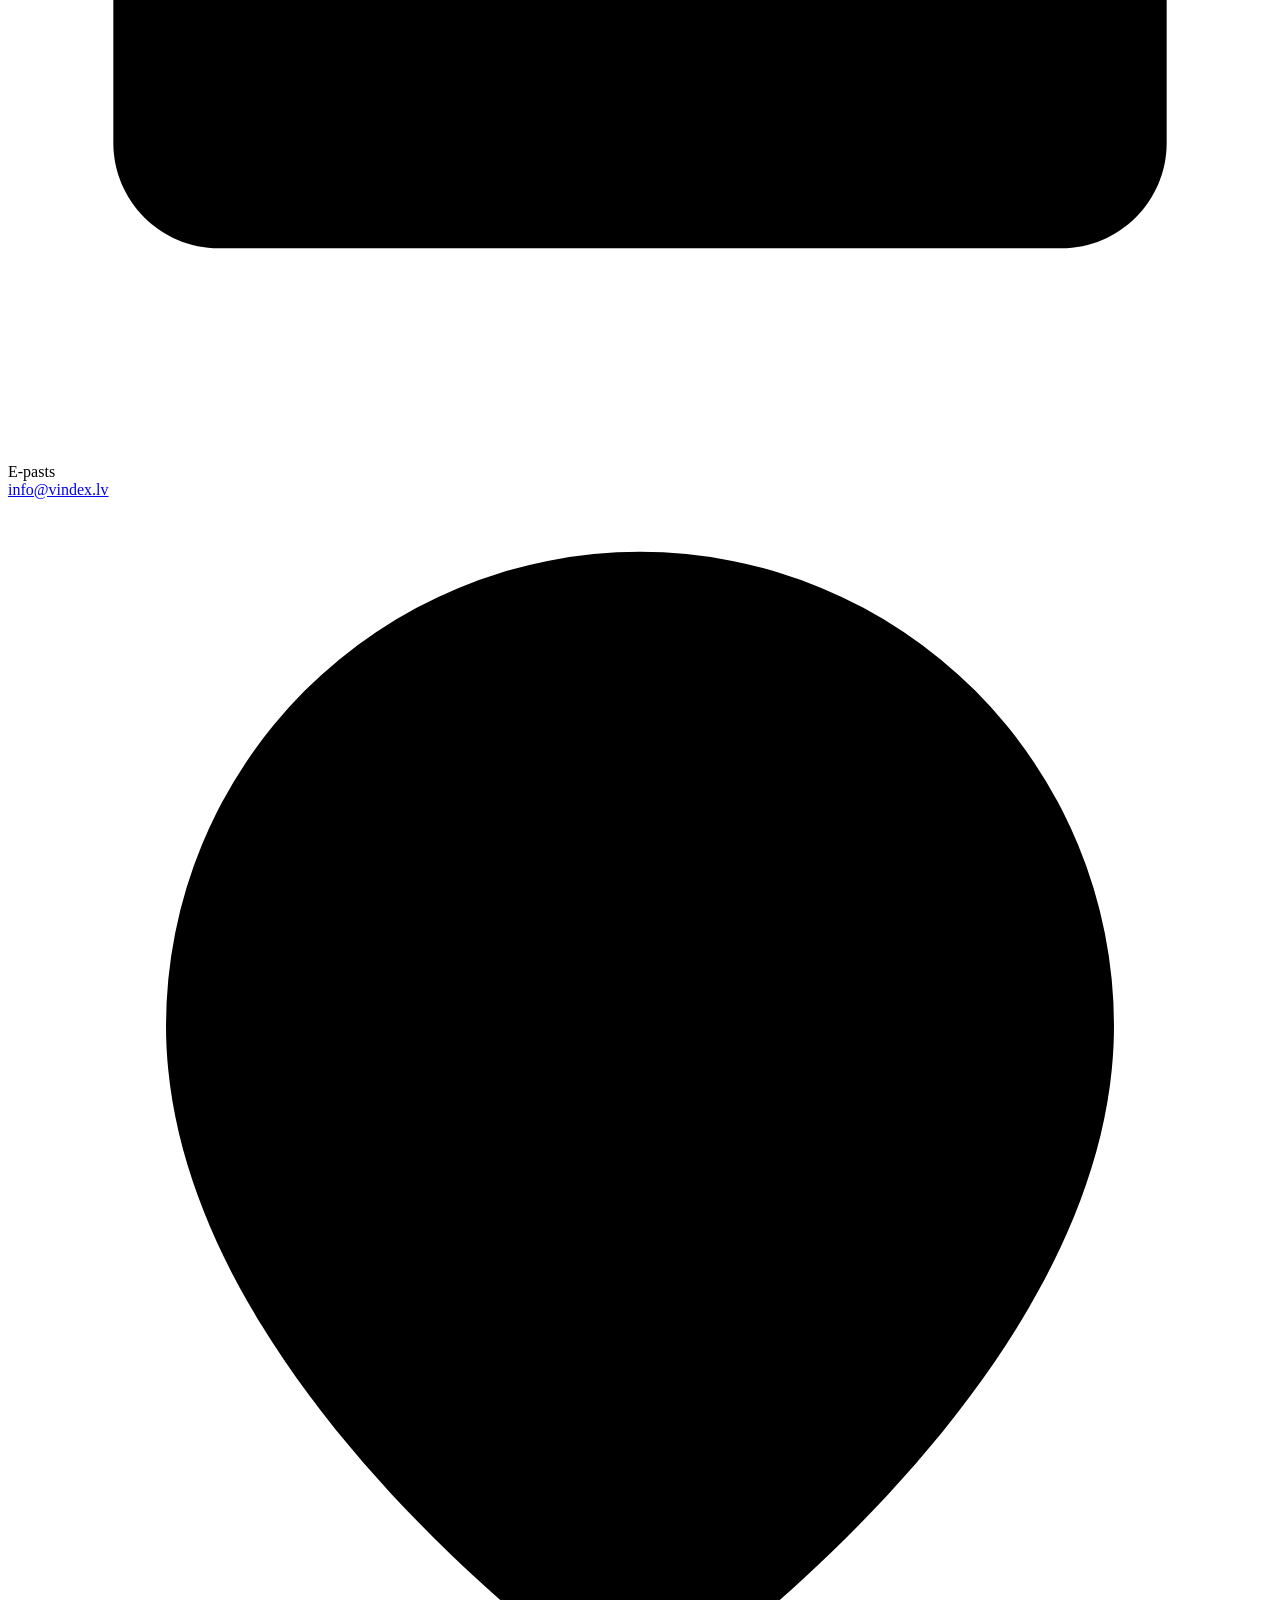
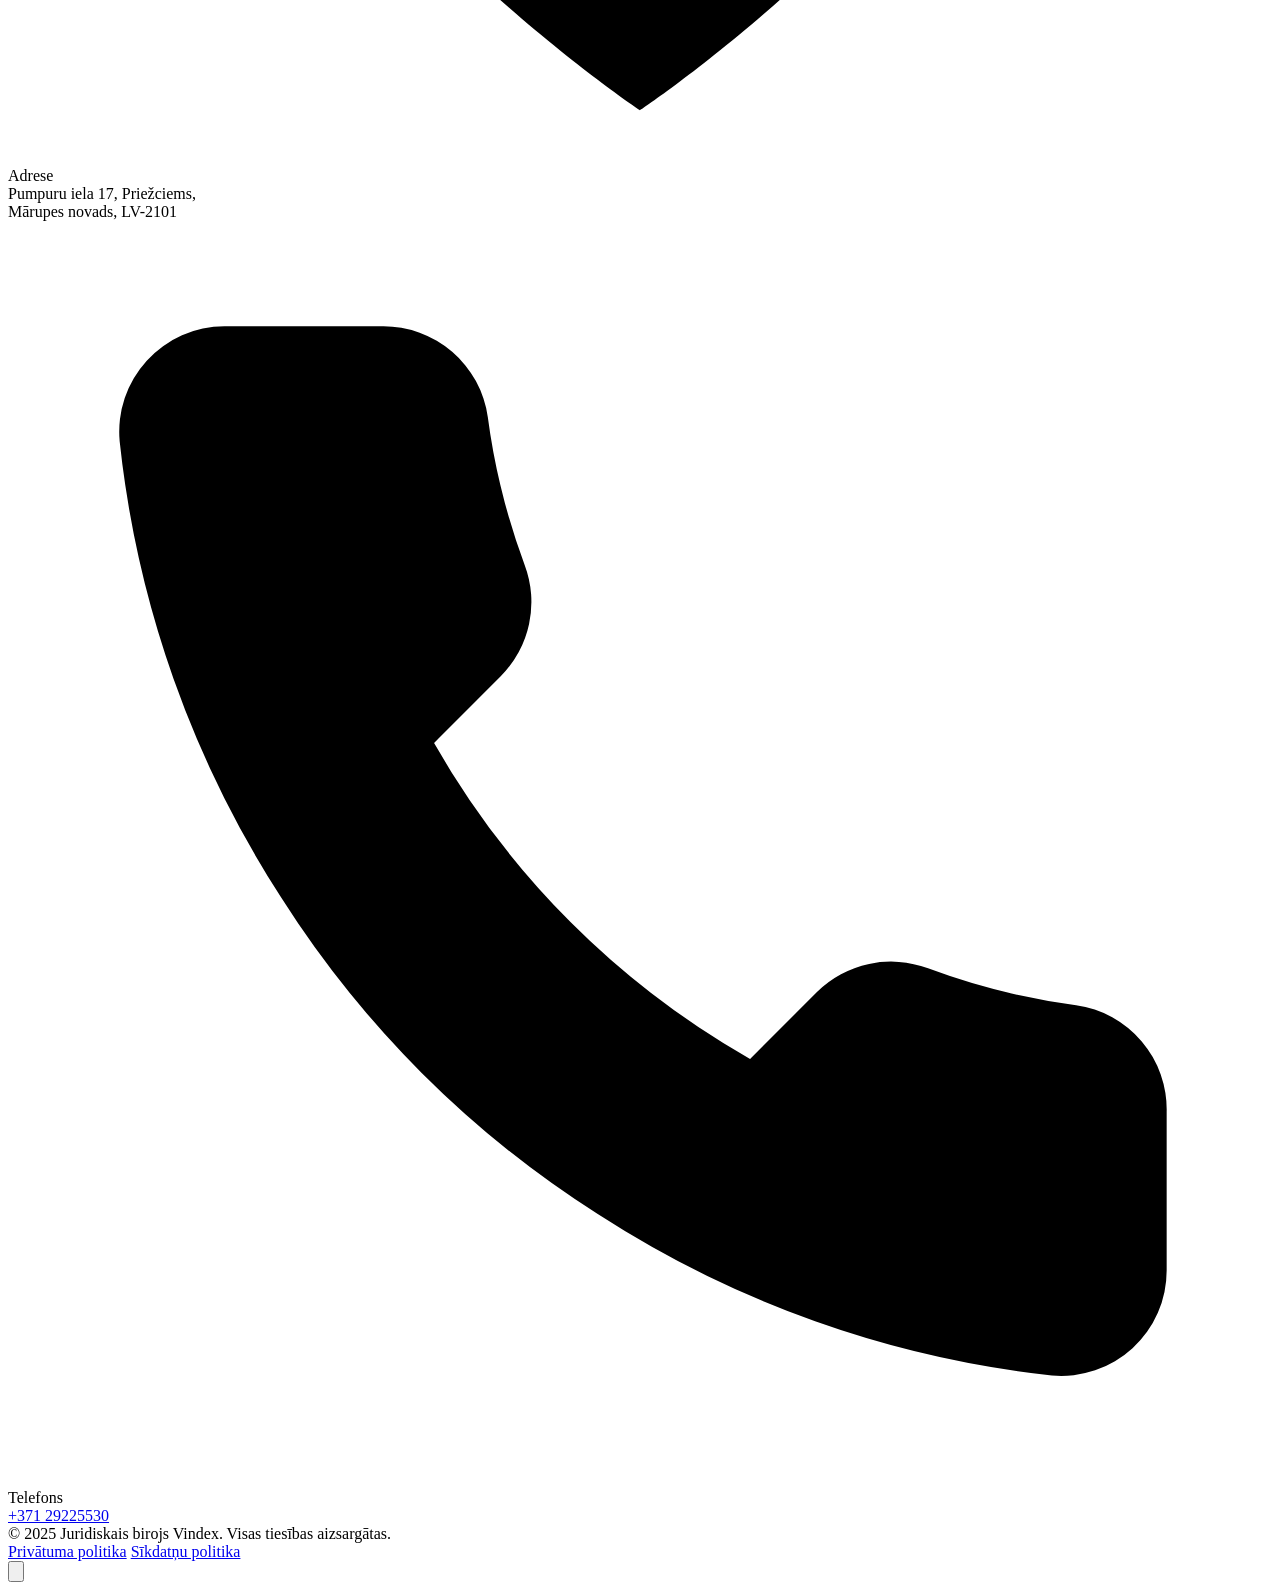
==== commit fafbc881: "Restore original client copy (EN) + contrast & form UX polish Text (restore originals, fix only clea" ====
--- a/birojs/index.html
+++ b/birojs/index.html
@@ -95,6 +95,20 @@
       <h2 class="partner-intro__heading">Par mums</h2>
       <div class="divider"></div>
       <p class="partner-intro__p">Juridiskais birojs Vindex, SIA veiksmīgi darbojas juridisko pakalpojumu jomā vairāk kā 27 gadus. Birojs strādā ar dažādām tiesību nozarēm, taču primāri īstenojot nozīmīgu būvniecības objektu un biznesa projektu juridisko nodrošinājumu. Lai to varētu īstenot, nepieciešams veikt nopietnu juridisko sagatavošanos jau pat vēl sarunu uzsākšanas. Lai arī pasaulē viss strauji mainās, mūsu pieredze ļauj mums būt drošiem par to, ka spēsim palīdzēt klientiem rast risinājumus vissarežģītākajās situācijās.</p>
+      <div class="partner-facts">
+        <div class="partner-facts__item">
+          <span class="partner-facts__num">27+</span>
+          <span class="partner-facts__label">Gadu pieredze</span>
+        </div>
+        <div class="partner-facts__item">
+          <span class="partner-facts__num">1&nbsp;mljrd+&nbsp;€</span>
+          <span class="partner-facts__label">Apkalpoti līgumi</span>
+        </div>
+        <div class="partner-facts__item">
+          <span class="partner-facts__num">100+</span>
+          <span class="partner-facts__label">Atrisinātās lietas</span>
+        </div>
+      </div>
     </div>
     <div class="partner-intro__visual fade-right">
       <img src="/vindex/images/sia_vindex_komanda.jpg" alt="Vindex juridiskā komanda" width="768" height="449" loading="lazy">
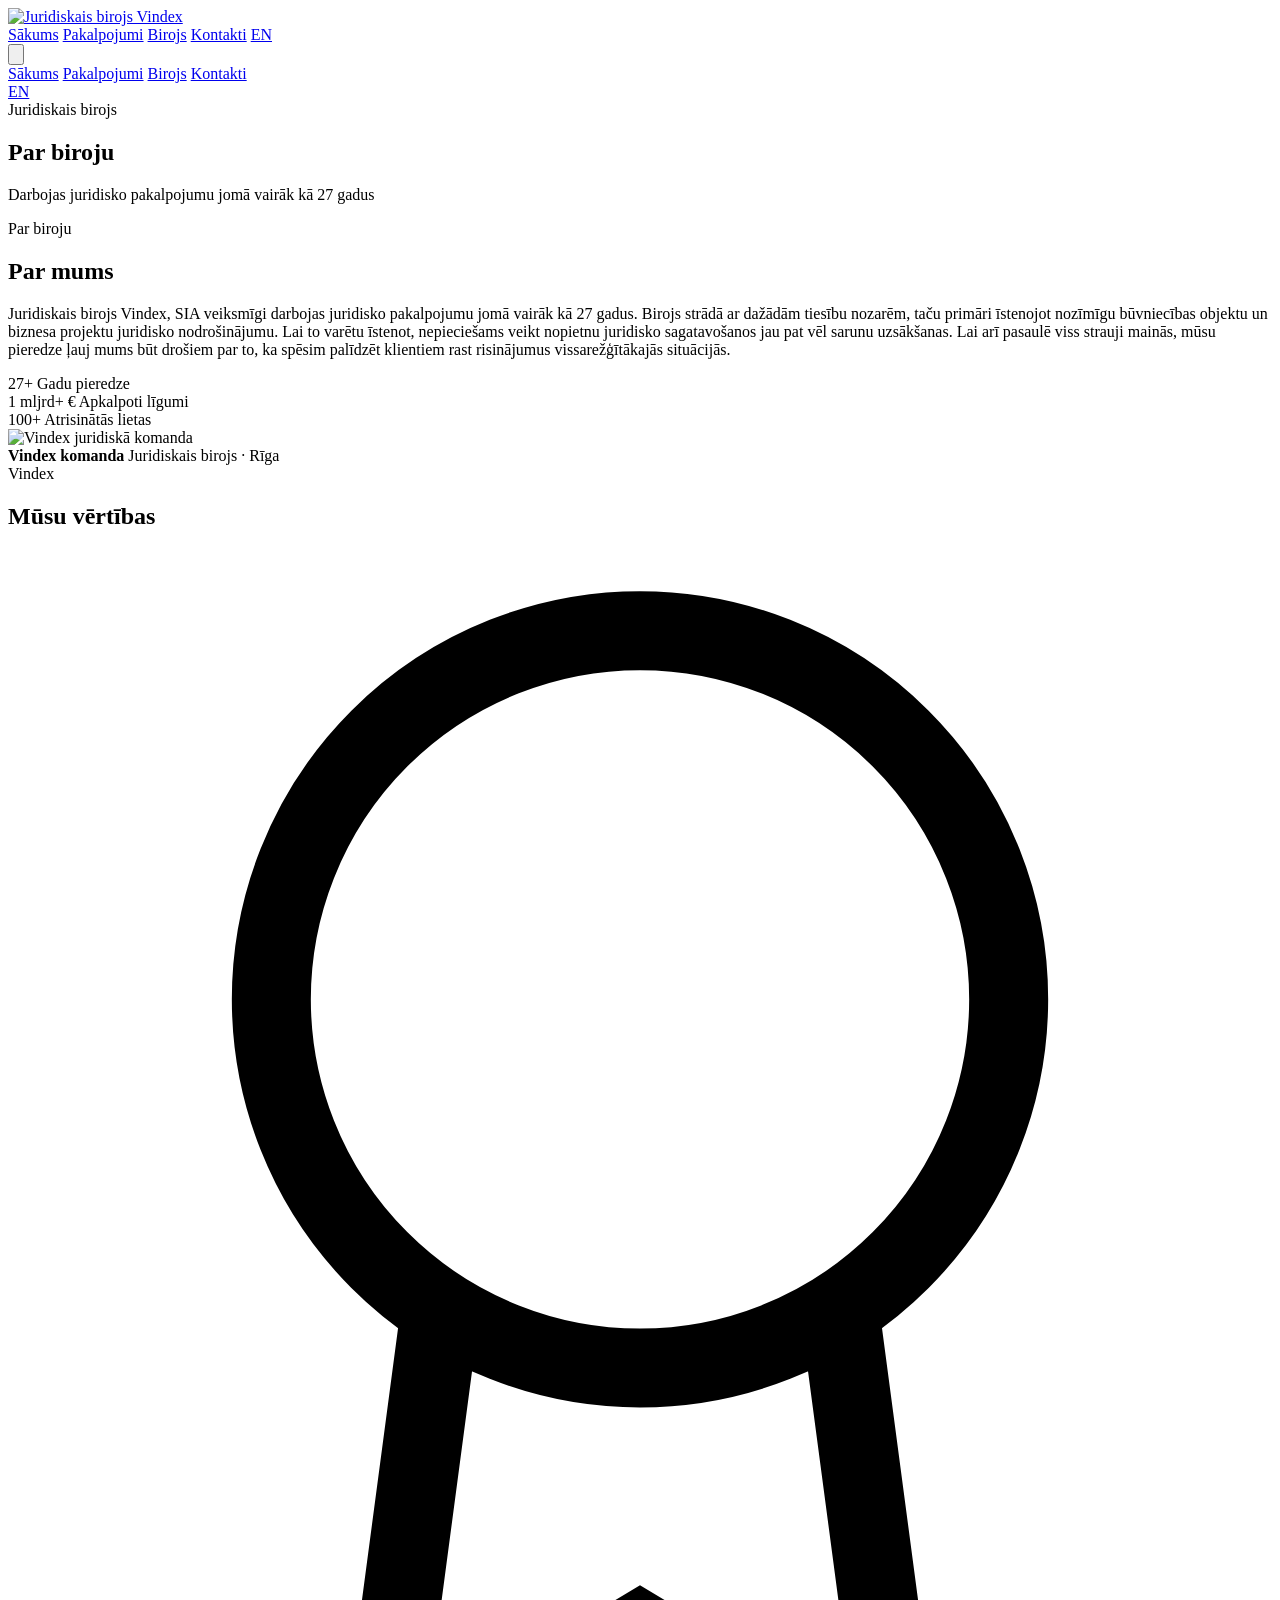
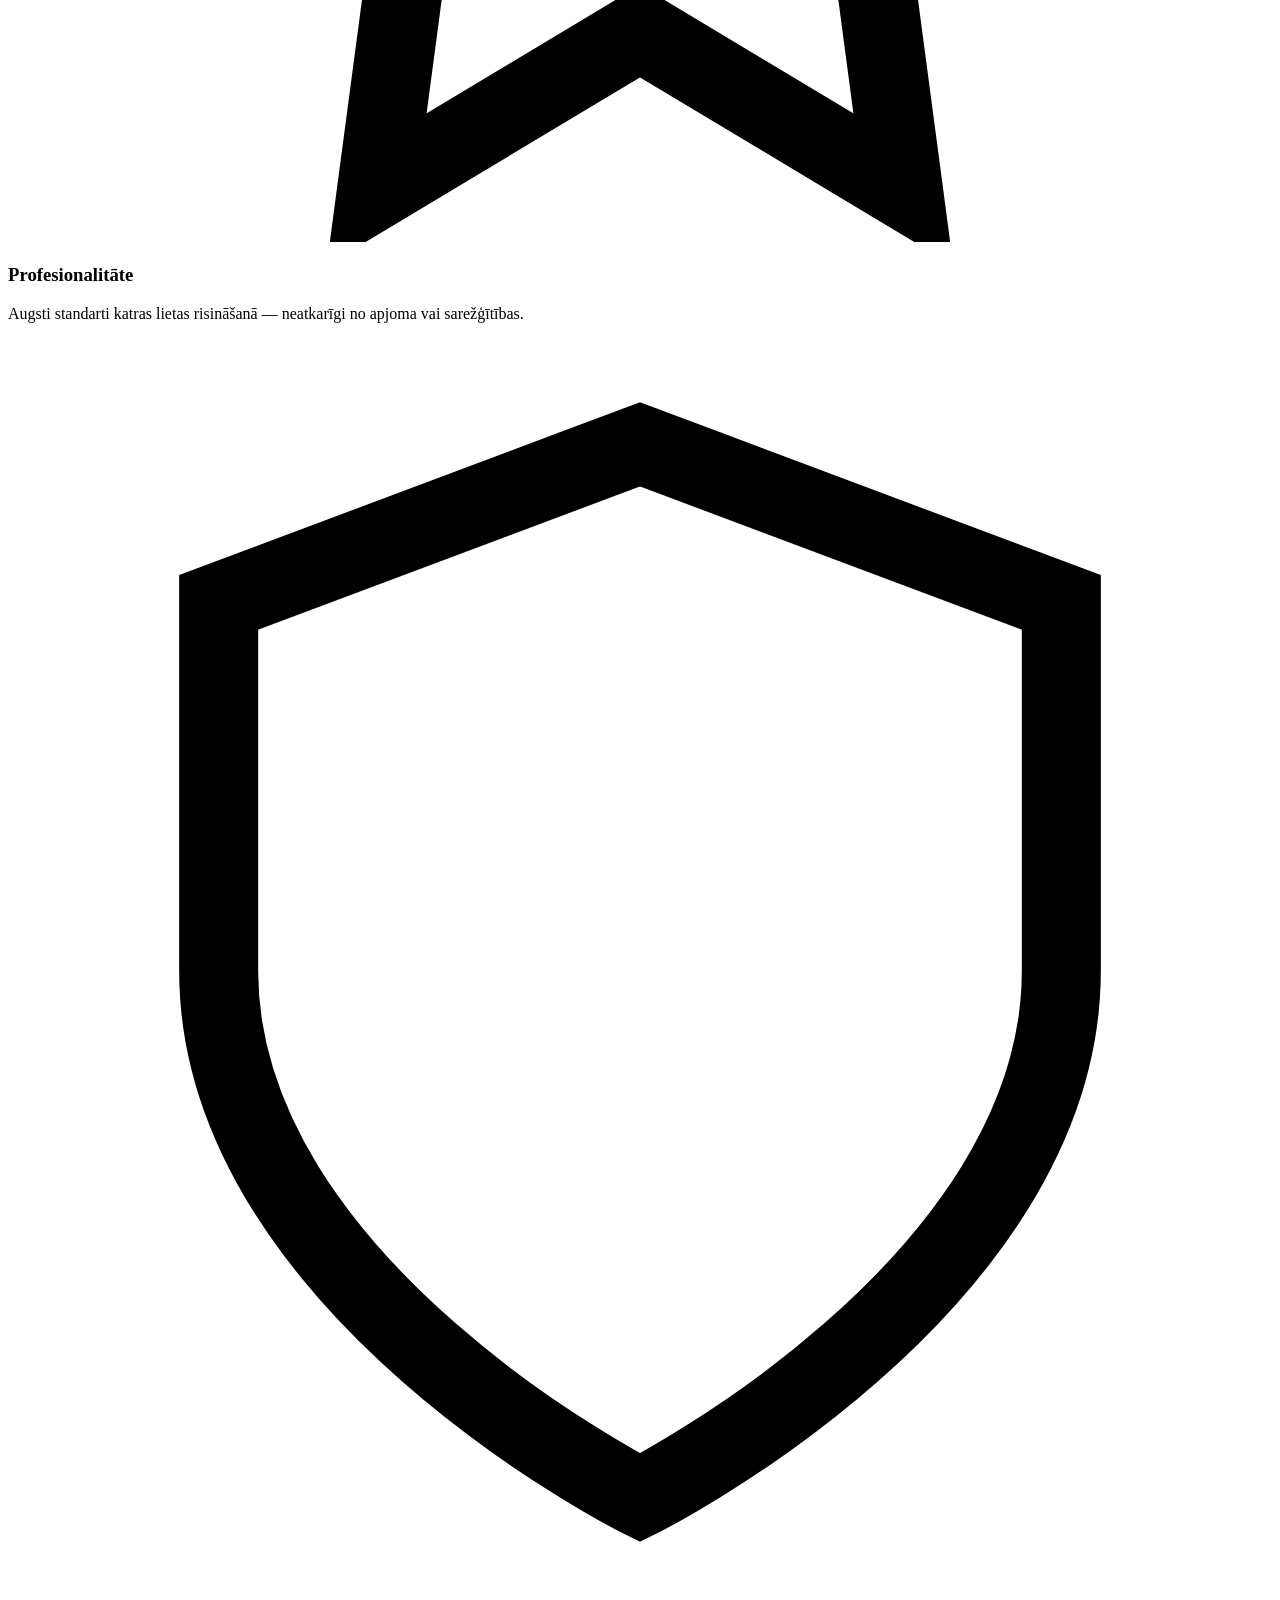
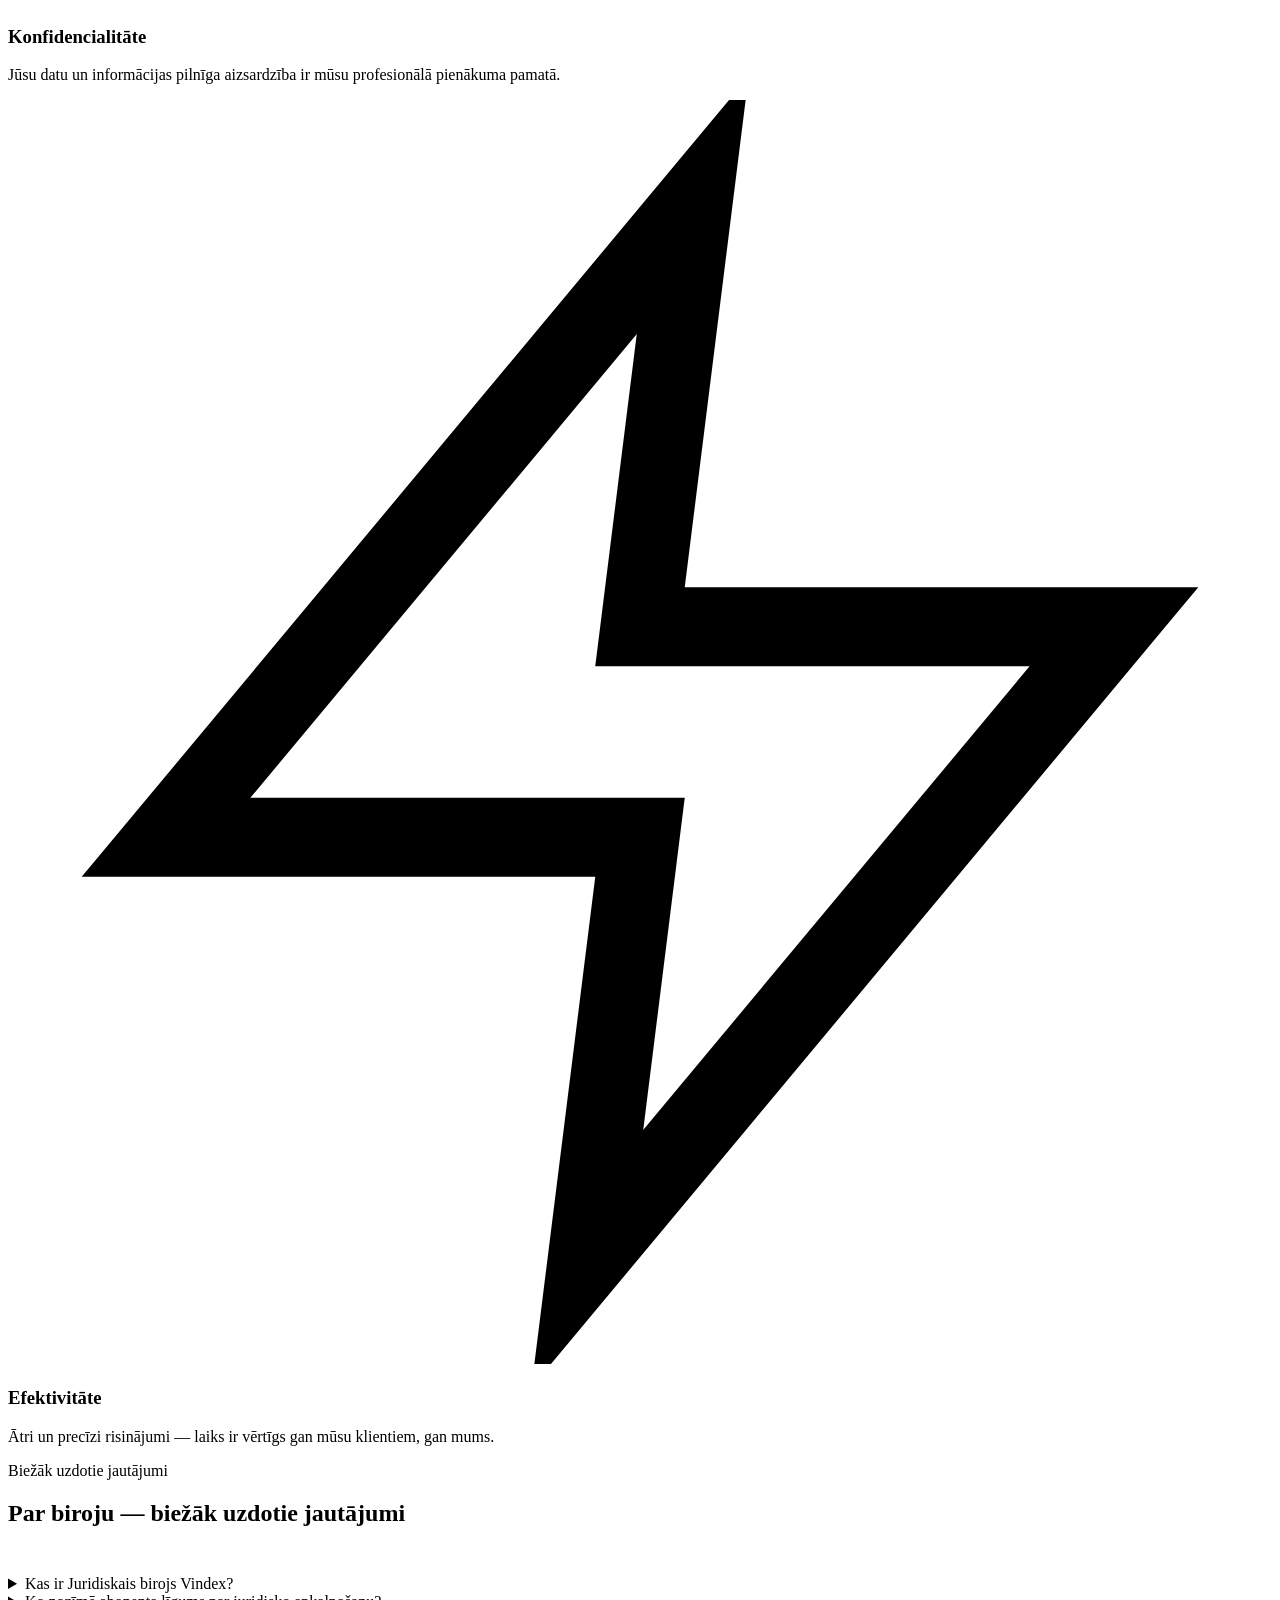
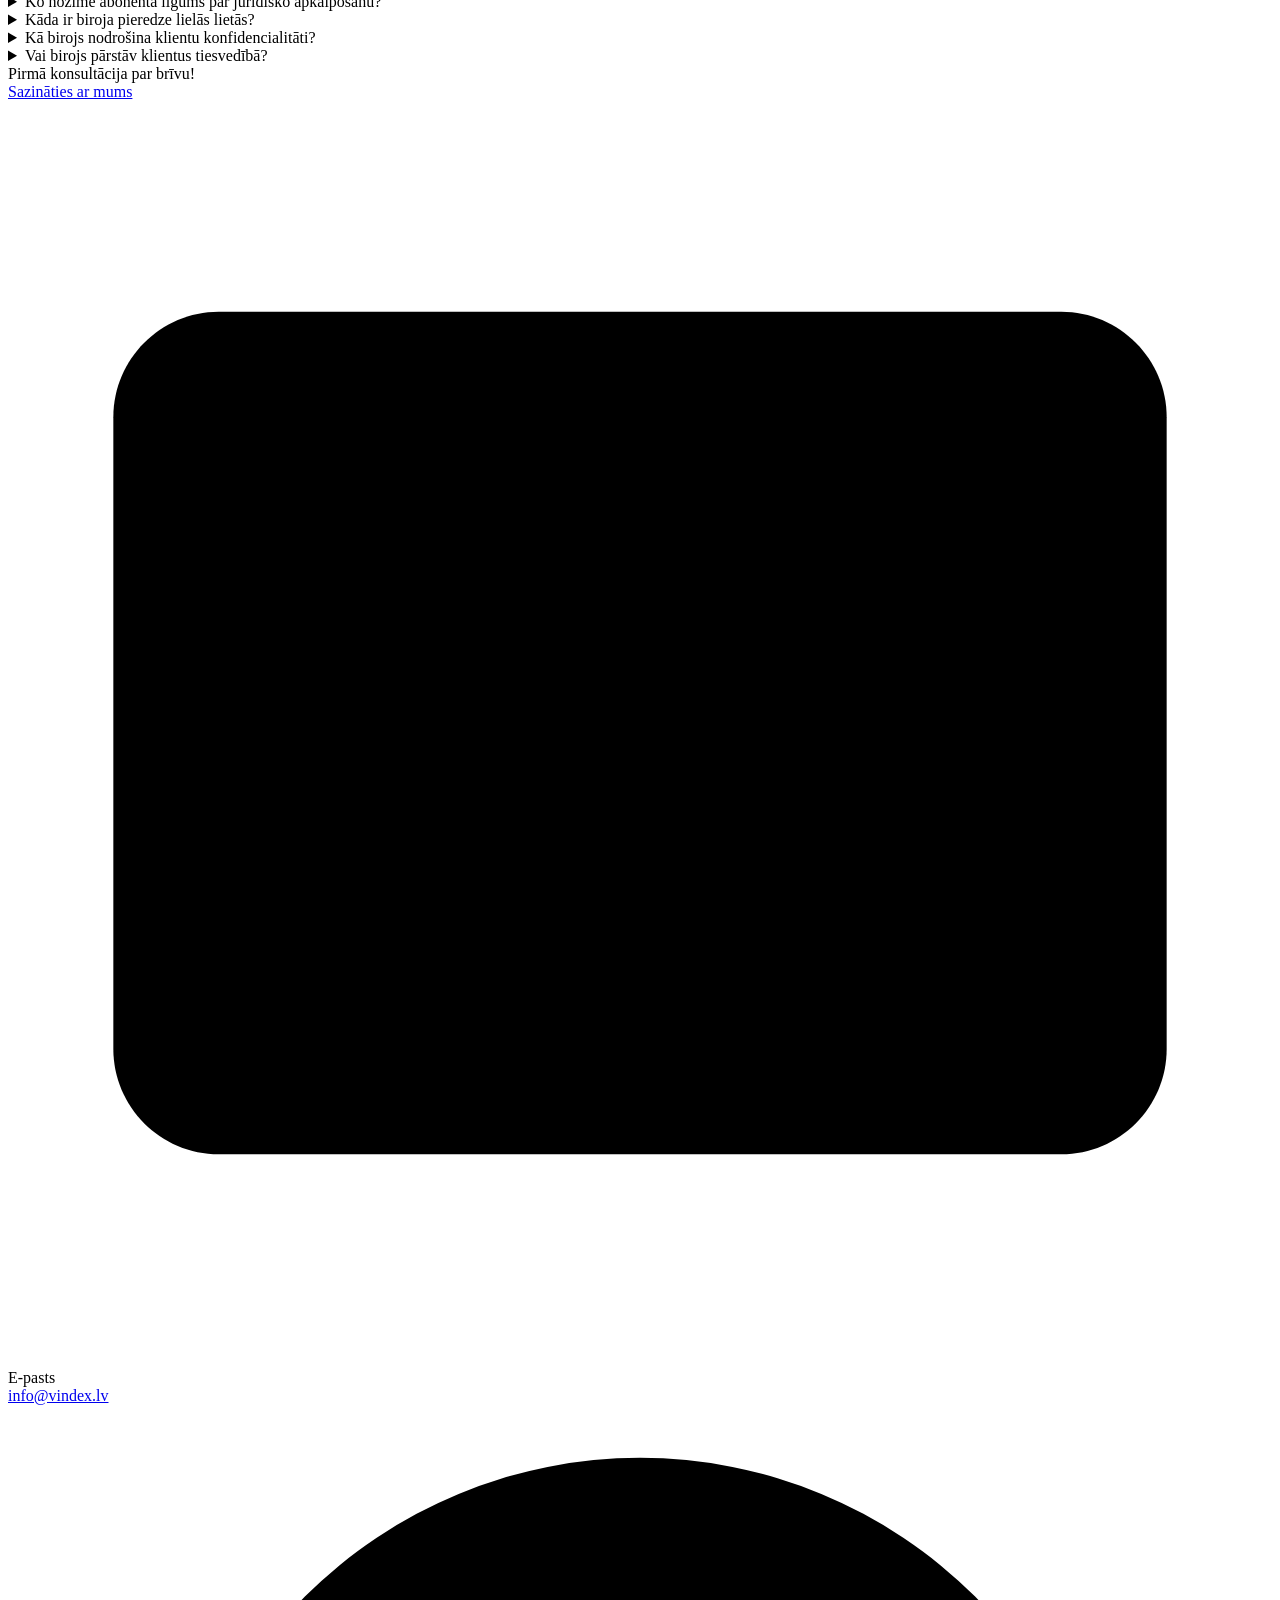
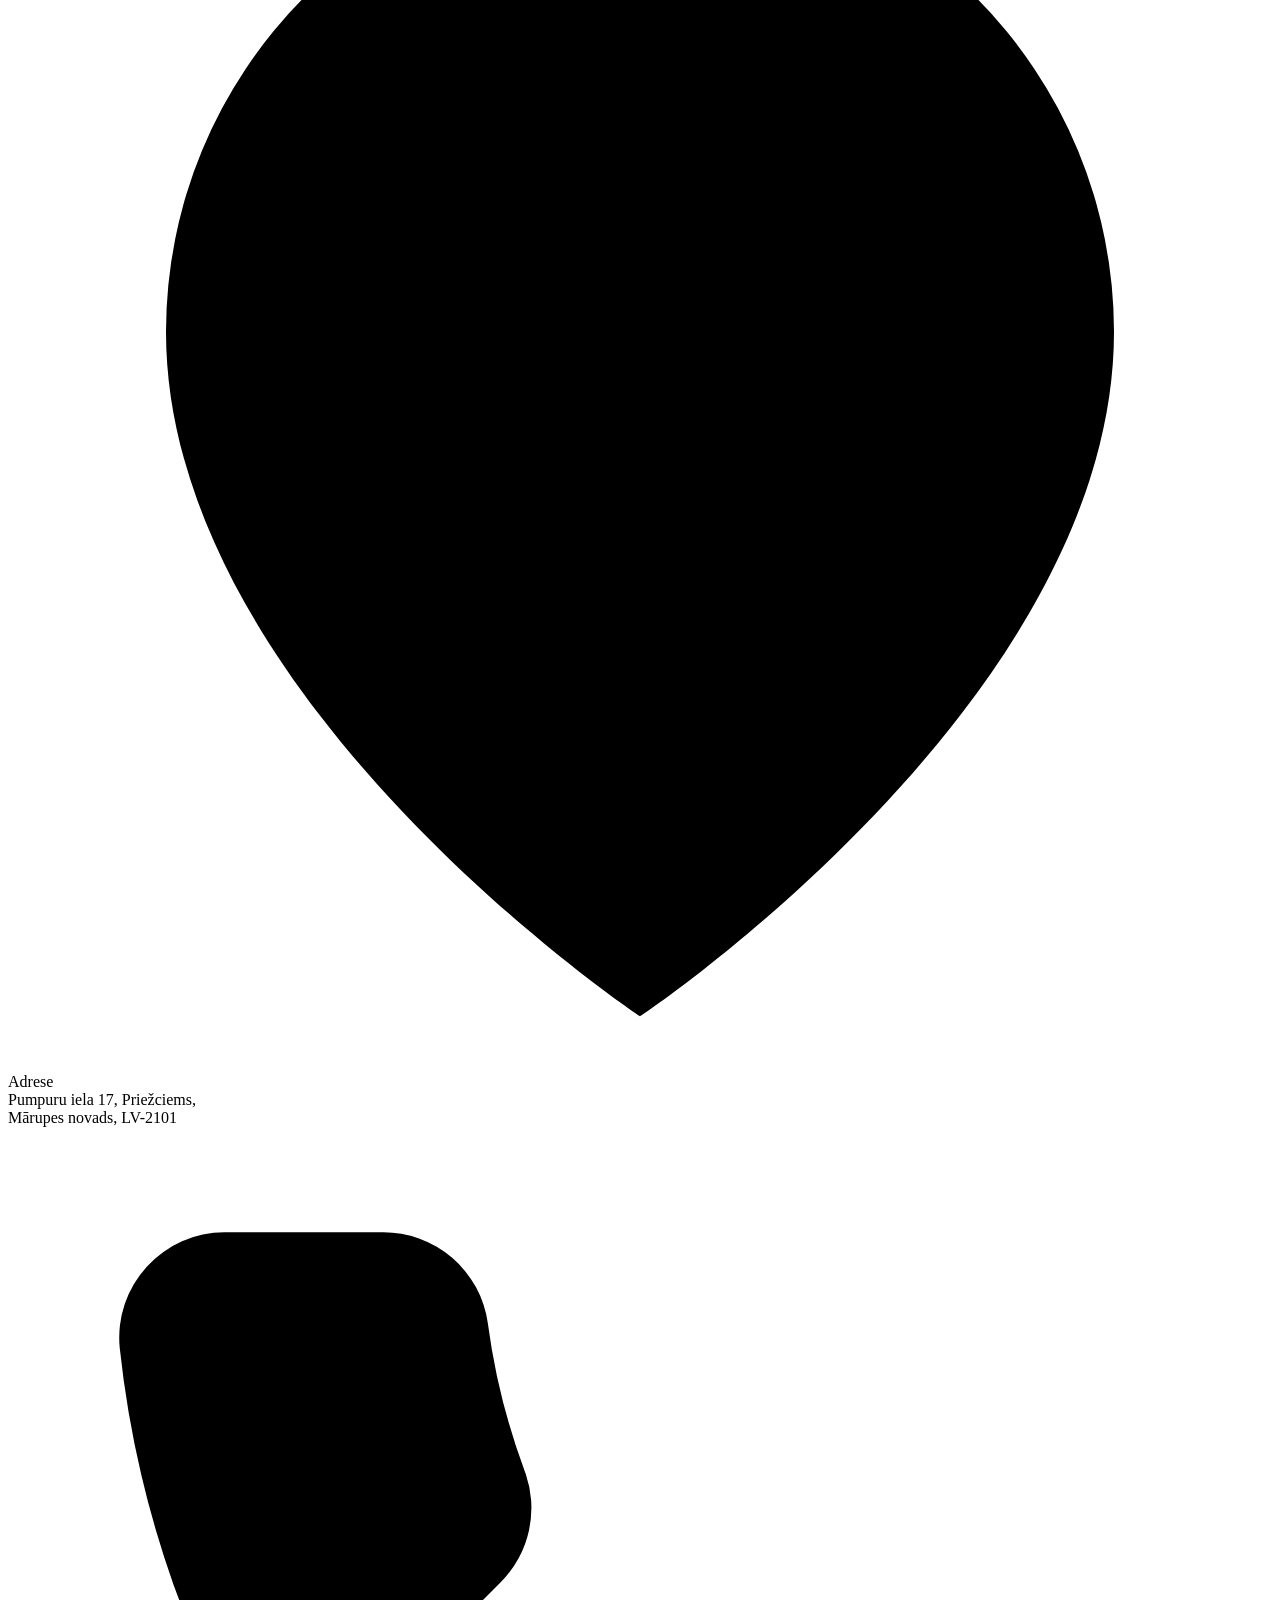
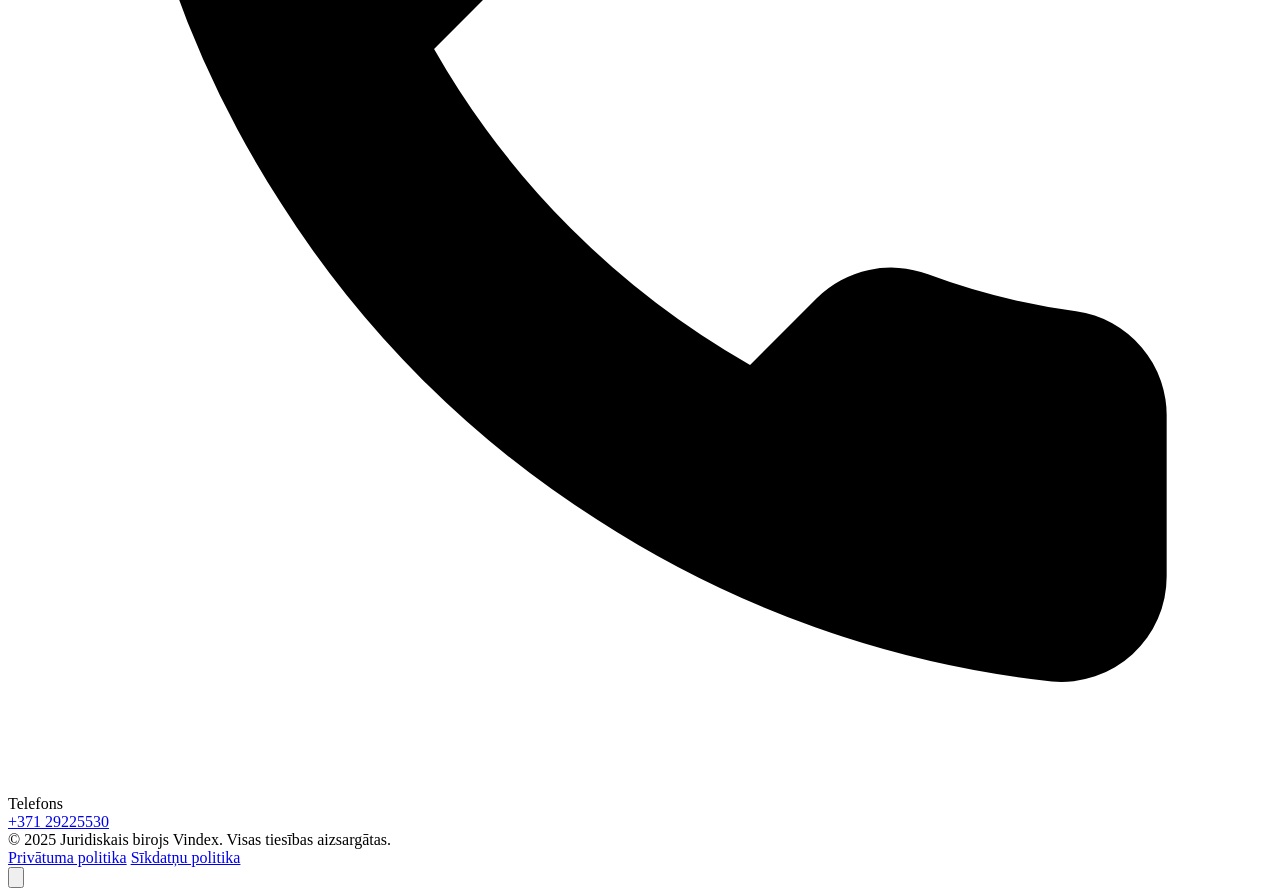
==== commit 1759877b: "Pakalpojumi: make Kartes design the canonical services page Client chose the "Kartes" (cards) layout" ====
--- a/birojs/index.html
+++ b/birojs/index.html
@@ -52,14 +52,7 @@
       </a>
       <div class="navbar__links">
         <a href="/vindex/" class="navbar__link">Sākums</a>
-        <div class="navbar__item">
-          <a href="/vindex/pakalpojumi/" class="navbar__link">Pakalpojumi</a>
-          <div class="navbar__dropdown">
-            <a href="/vindex/pakalpojumi/" class="navbar__dropdown-link"><svg viewBox="0 0 16 16" fill="none" stroke="currentColor" stroke-width="1.5"><circle cx="4" cy="4" r="2"/><circle cx="12" cy="4" r="2"/><circle cx="4" cy="12" r="2"/><circle cx="12" cy="12" r="2"/></svg> Ikonu skats</a>
-            <a href="/vindex/pakalpojumi-2/" class="navbar__dropdown-link"><svg viewBox="0 0 16 16" fill="none" stroke="currentColor" stroke-width="1.5"><rect x="1" y="1" width="14" height="4" rx="1"/><rect x="1" y="7" width="14" height="4" rx="1"/><rect x="1" y="12" width="14" height="3" rx="1"/></svg> Kartes</a>
-            <a href="/vindex/pakalpojumi-4/" class="navbar__dropdown-link"><svg viewBox="0 0 16 16" fill="none" stroke="currentColor" stroke-width="1.5"><line x1="1" y1="4" x2="15" y2="4"/><line x1="1" y1="8" x2="11" y2="8"/><line x1="1" y1="12" x2="15" y2="12"/></svg> Saraksts</a>
-          </div>
-        </div>
+        <a href="/vindex/pakalpojumi/" class="navbar__link">Pakalpojumi</a>
         <a href="/vindex/birojs/" class="navbar__link active">Birojs</a>
         <a href="/vindex/kontakti/" class="navbar__link">Kontakti</a>
         <a href="/vindex/en/bureau/" class="navbar__lang">EN</a>
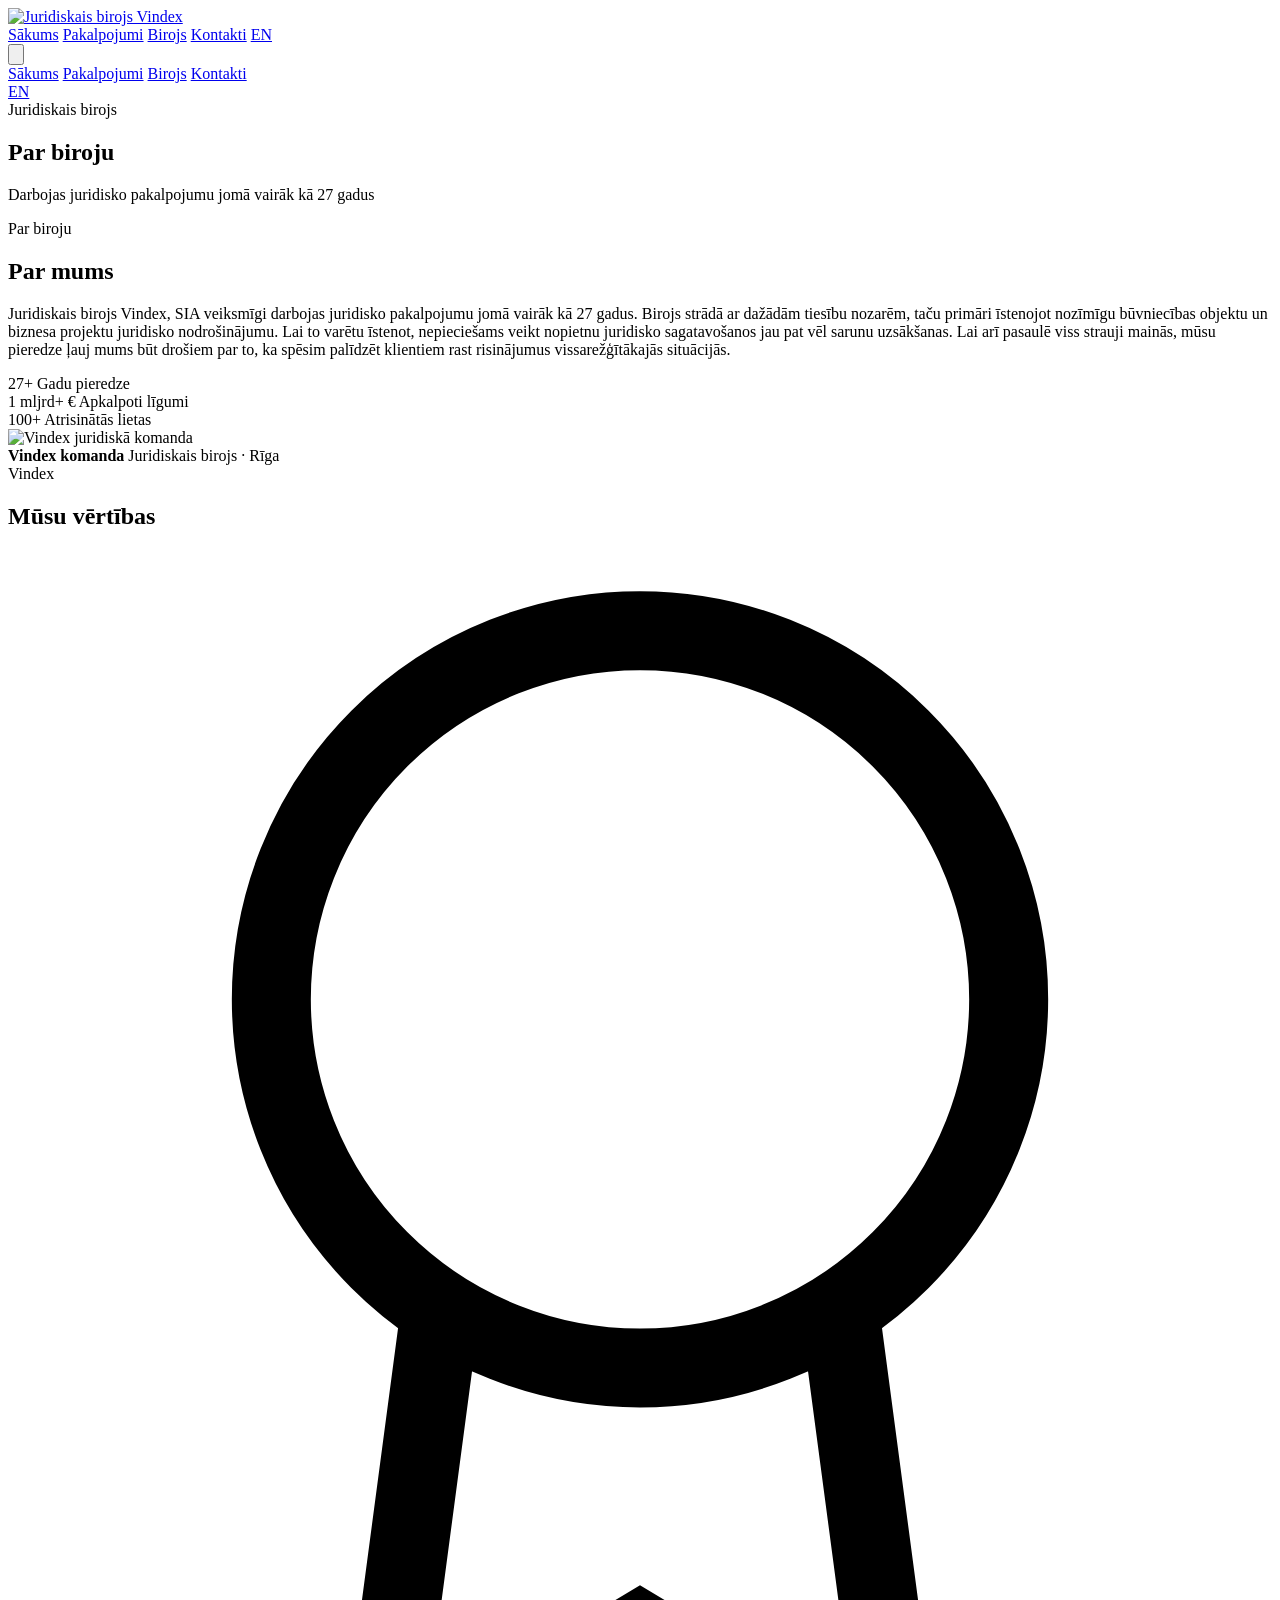
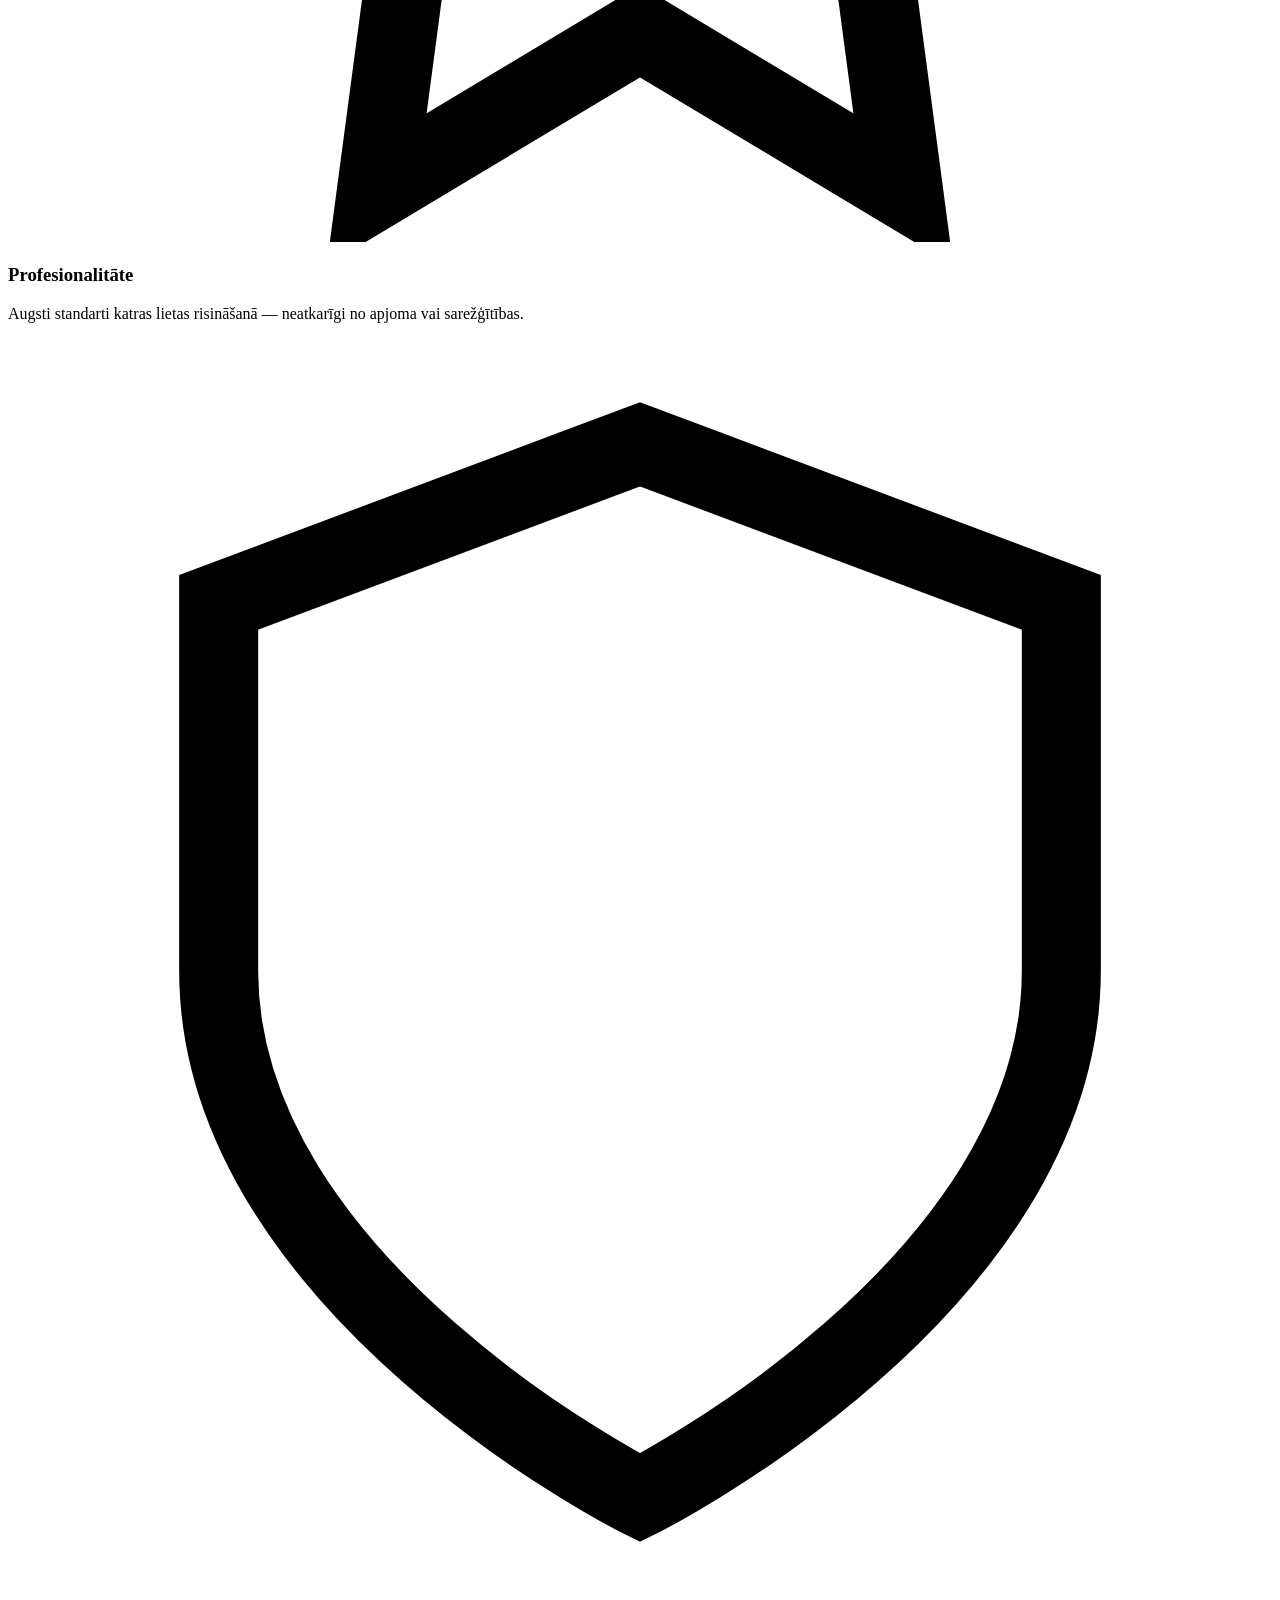
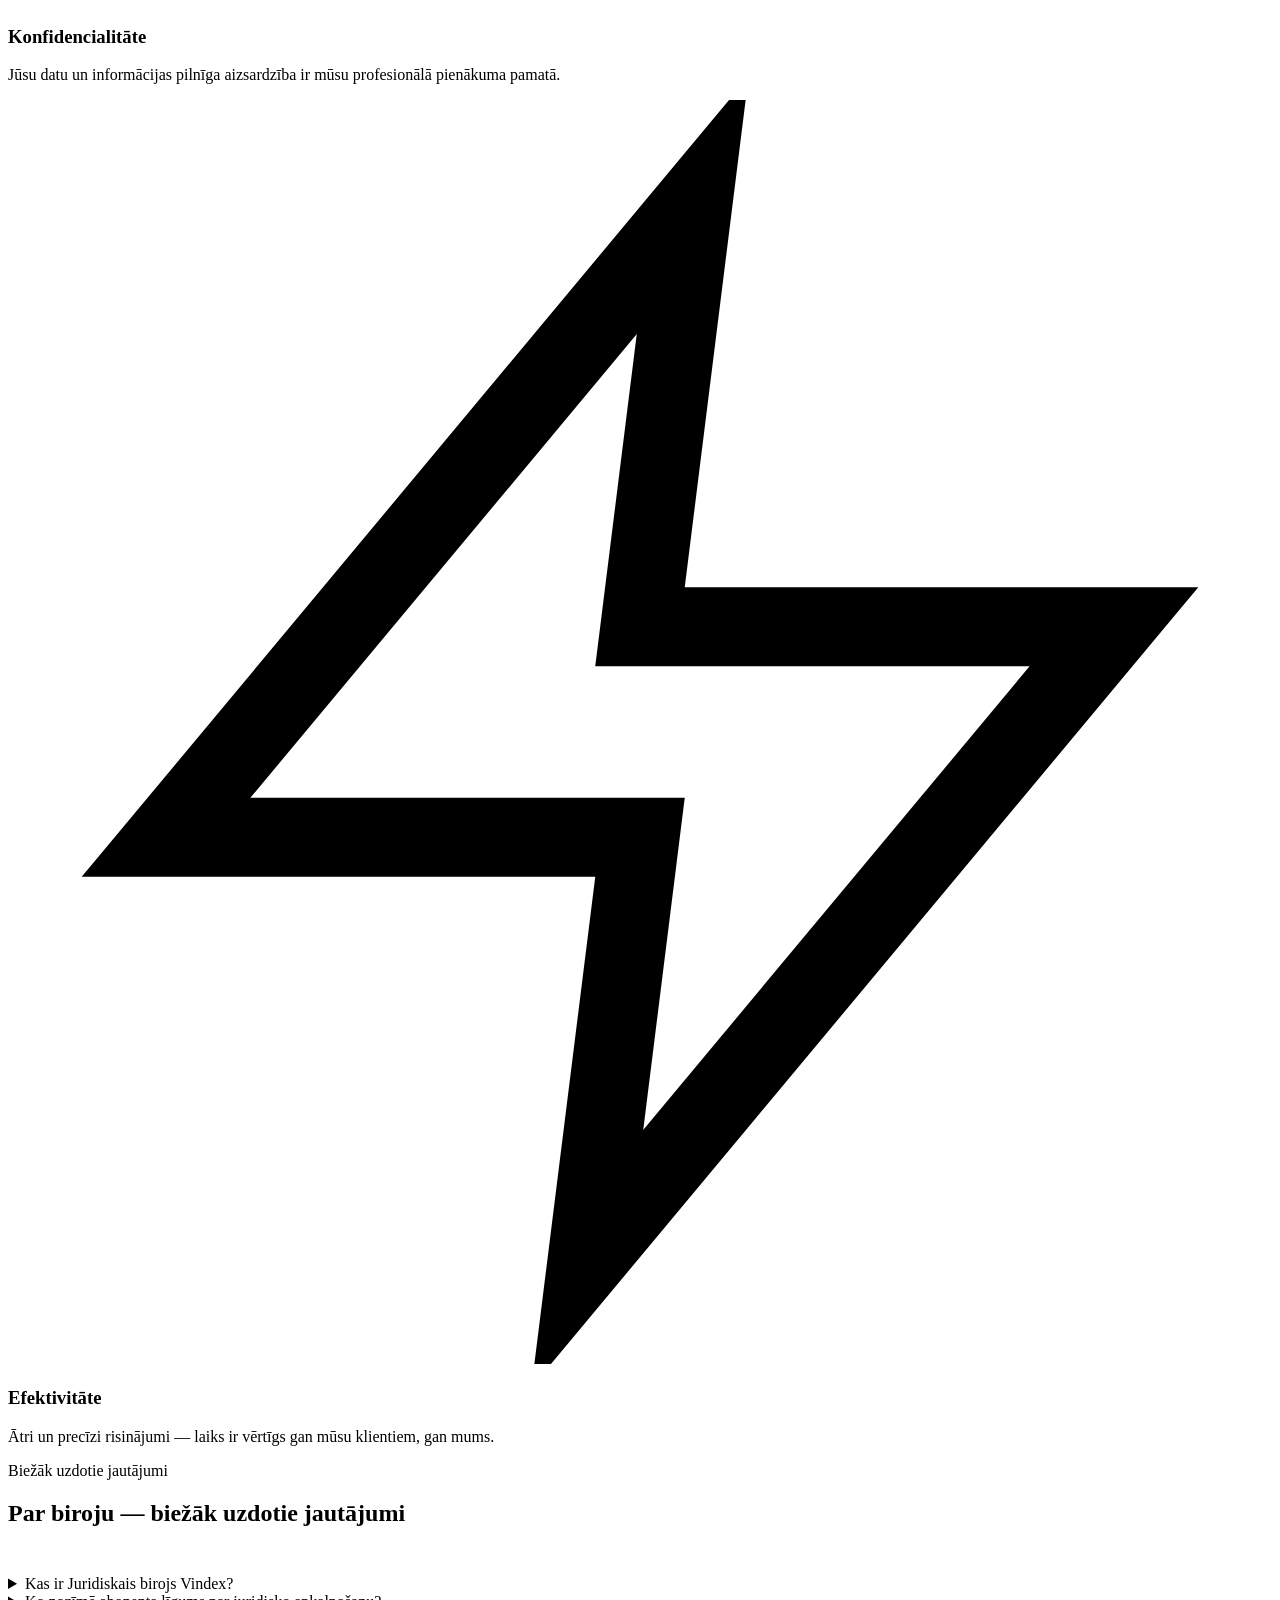
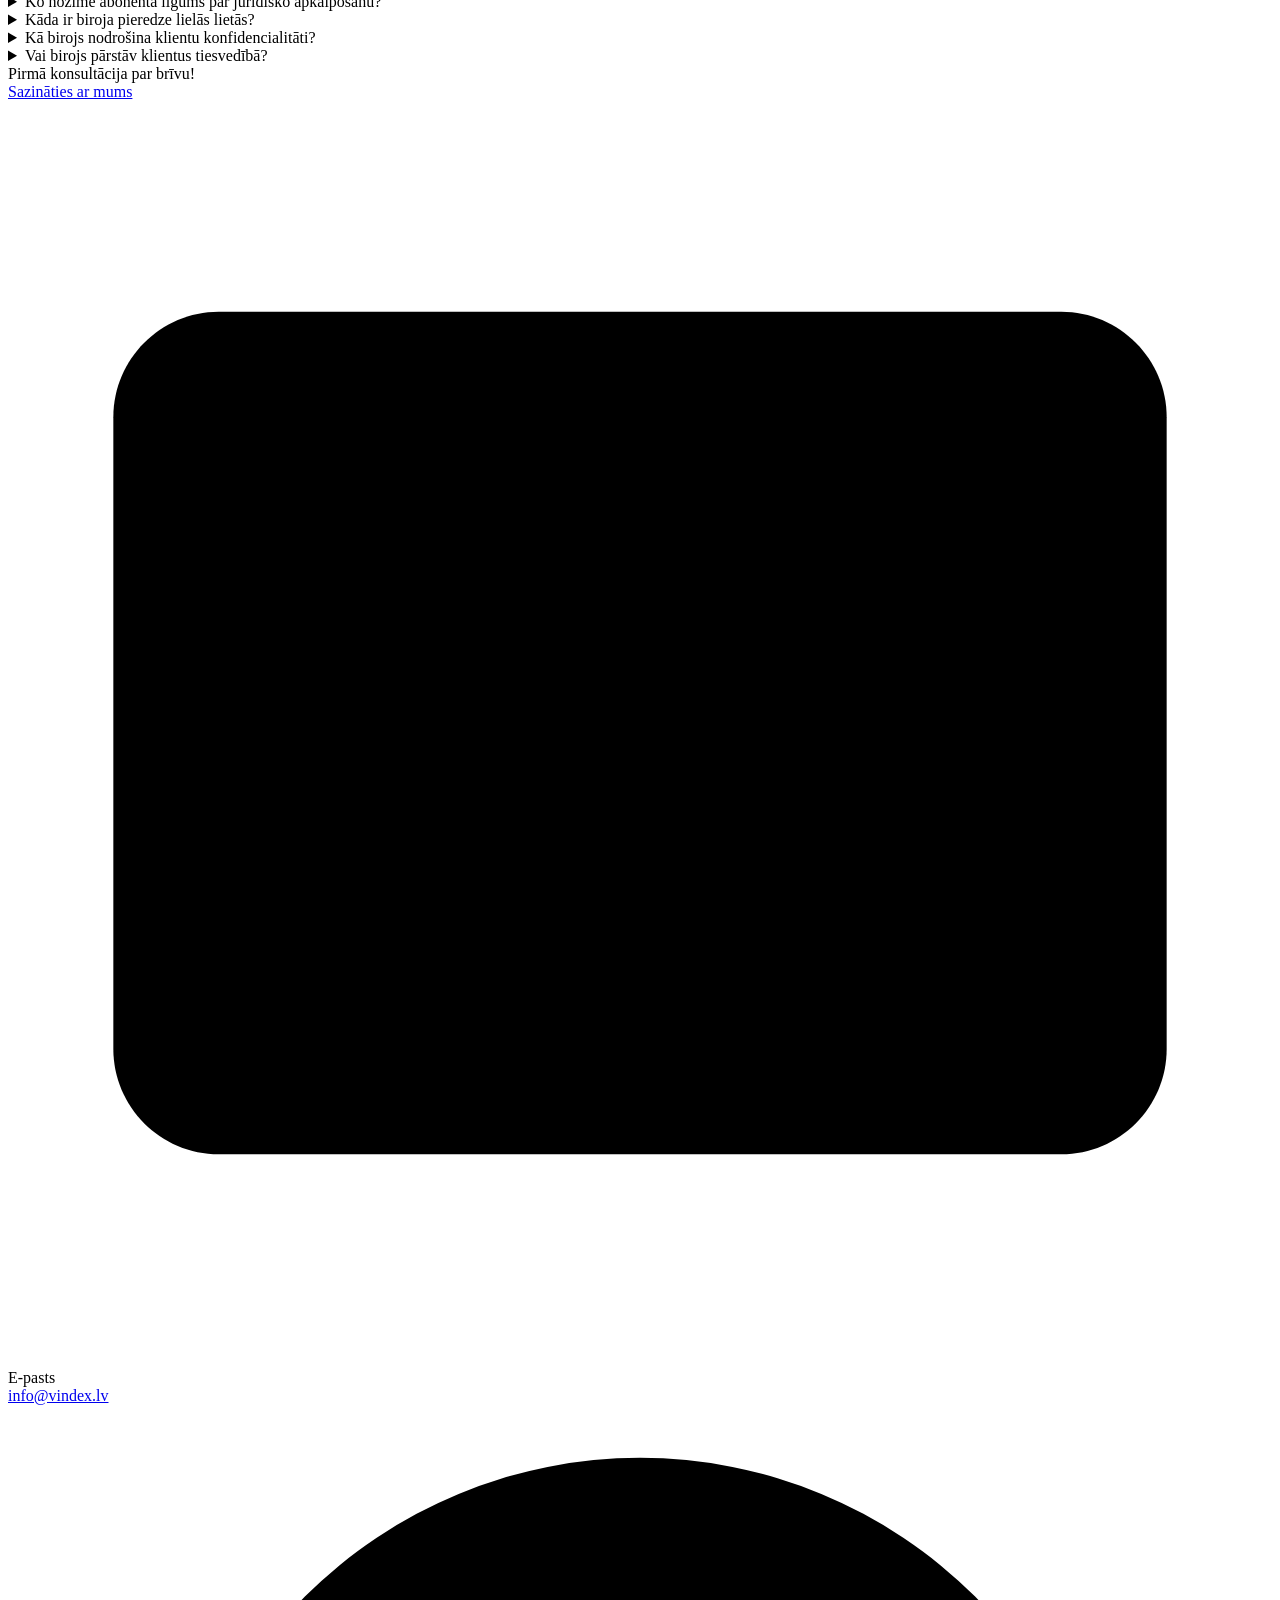
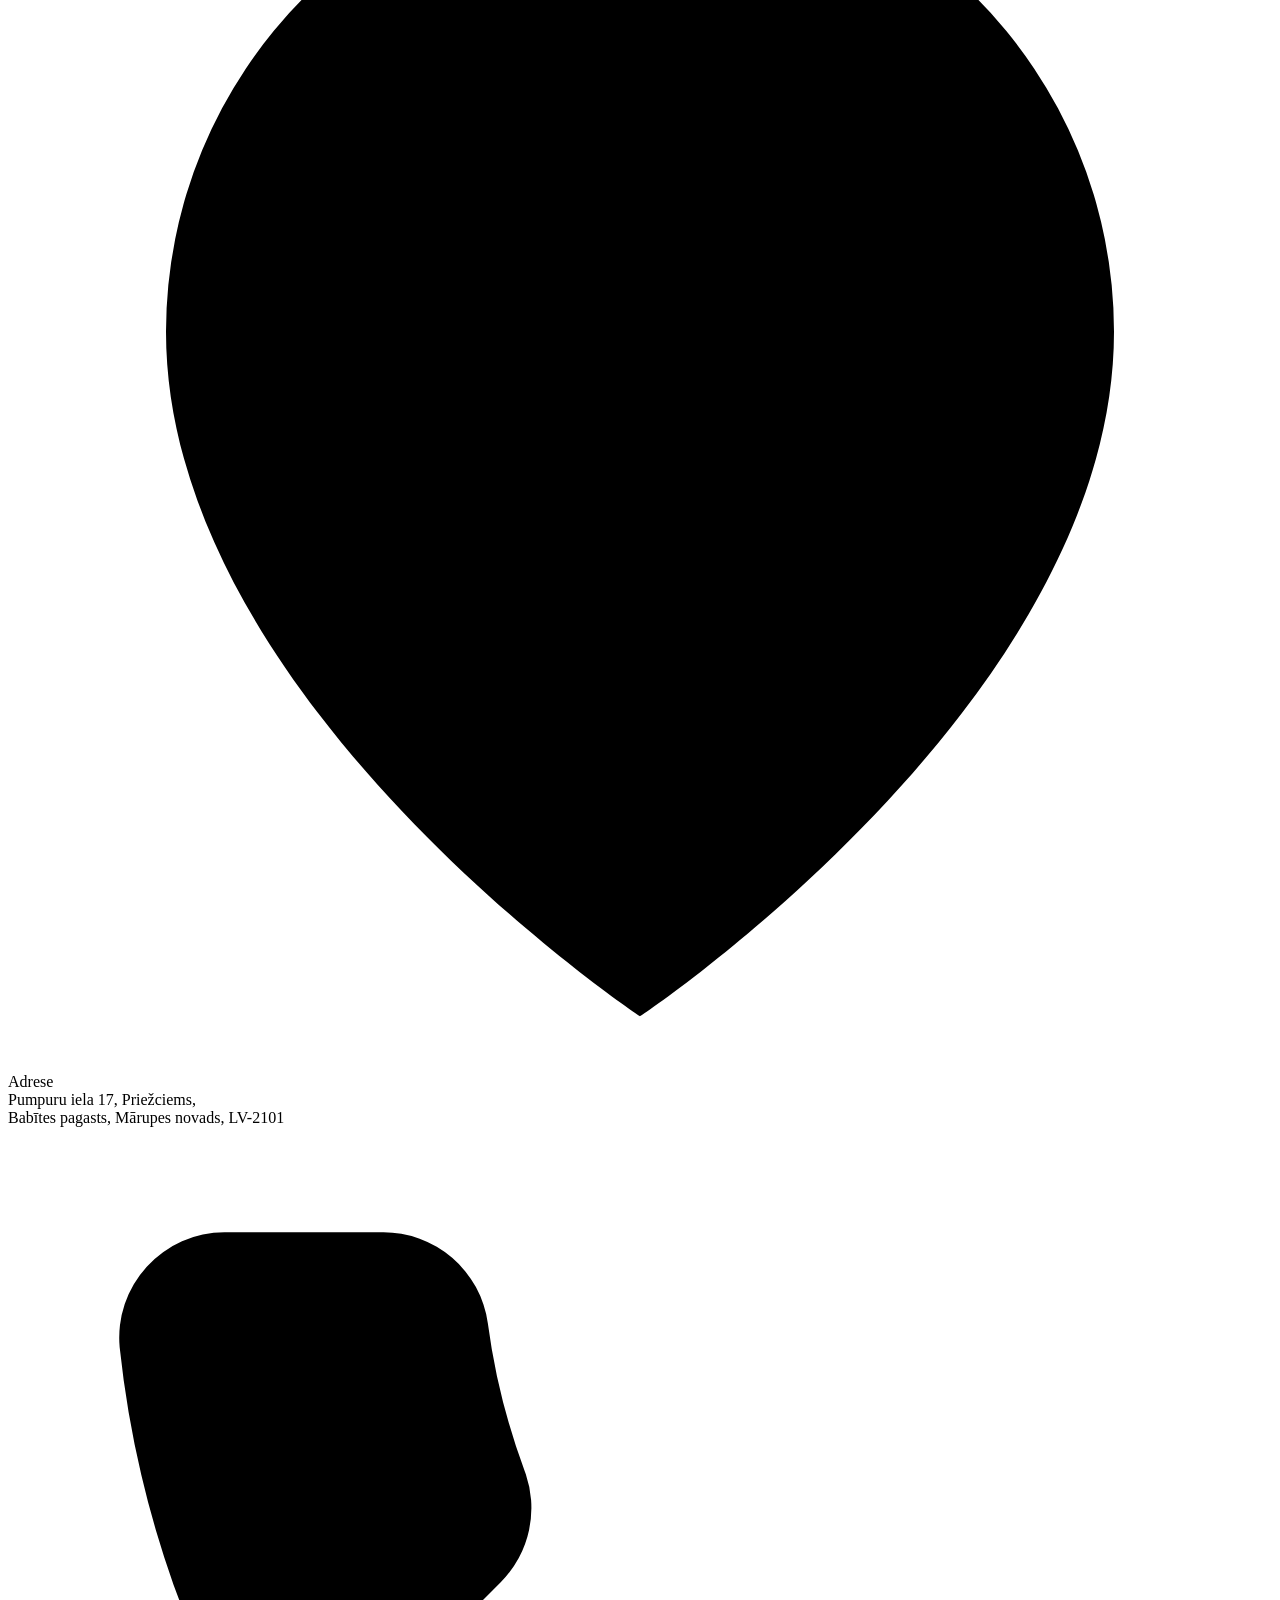
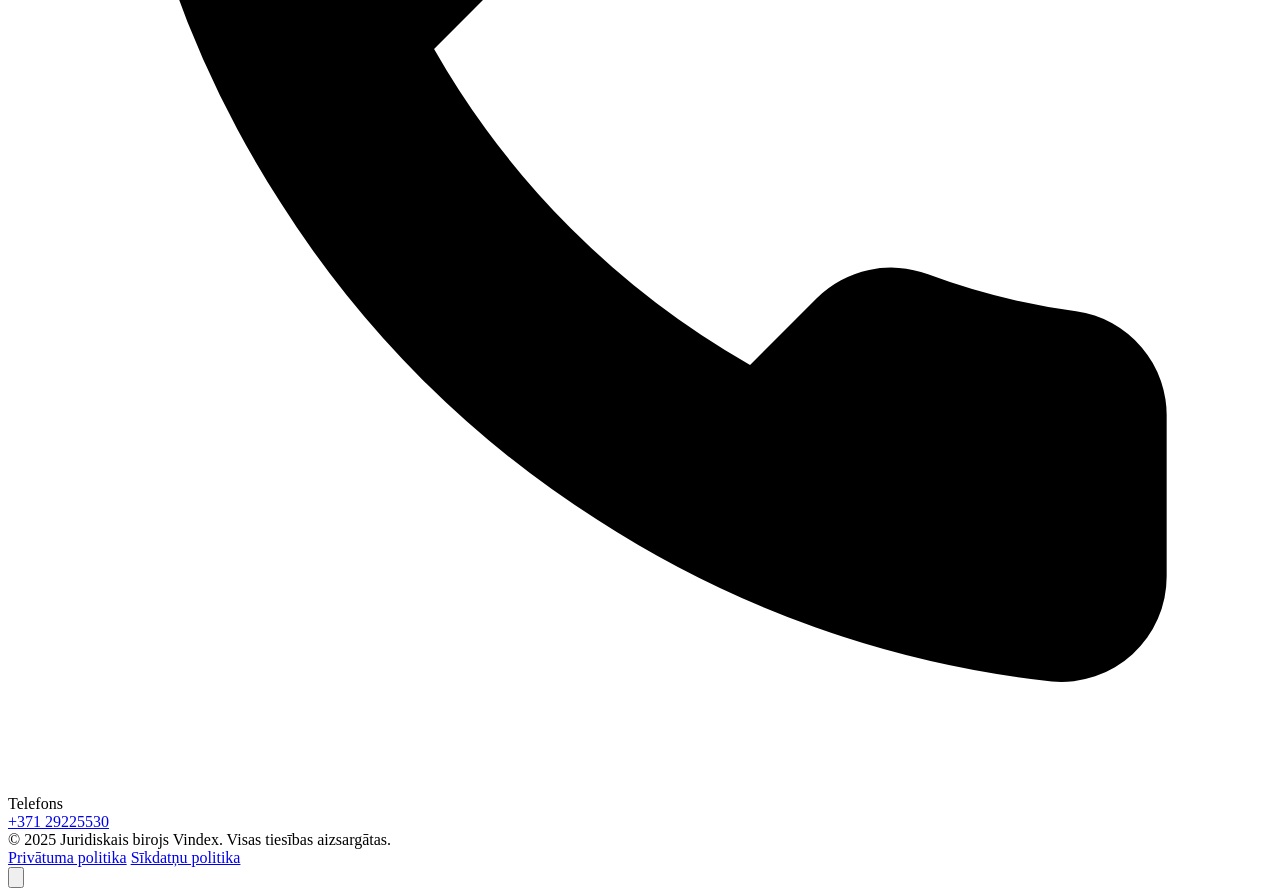
==== commit 31371018: "Restore full original LV service copy + unify address Pakalpojumi (LV): restore full original descri" ====
--- a/birojs/index.html
+++ b/birojs/index.html
@@ -199,7 +199,7 @@
         <div class="pre-footer__item">
           <div class="pre-footer__icon"><svg viewBox="0 0 24 24"><path d="M21 10c0 7-9 13-9 13s-9-6-9-13a9 9 0 0 1 18 0z"/><circle cx="12" cy="10" r="3"/></svg></div>
           <div class="pre-footer__label">Adrese</div>
-          <div class="pre-footer__value">Pumpuru iela 17, Priežciems,<br>Mārupes novads, LV-2101</div>
+          <div class="pre-footer__value">Pumpuru iela 17, Priežciems,<br>Babītes pagasts, Mārupes novads, LV-2101</div>
         </div>
         <div class="pre-footer__item">
           <div class="pre-footer__icon"><svg viewBox="0 0 24 24"><path d="M22 16.92v3a2 2 0 0 1-2.18 2 19.79 19.79 0 0 1-8.63-3.07 19.5 19.5 0 0 1-6-6A19.79 19.79 0 0 1 2.12 4.18 2 2 0 0 1 4.11 2h3a2 2 0 0 1 2 1.72 12.84 12.84 0 0 0 .7 2.81 2 2 0 0 1-.45 2.11L8.09 9.91a16 16 0 0 0 6 6l1.27-1.27a2 2 0 0 1 2.11-.45 12.84 12.84 0 0 0 2.81.7A2 2 0 0 1 22 16.92z"/></svg></div>
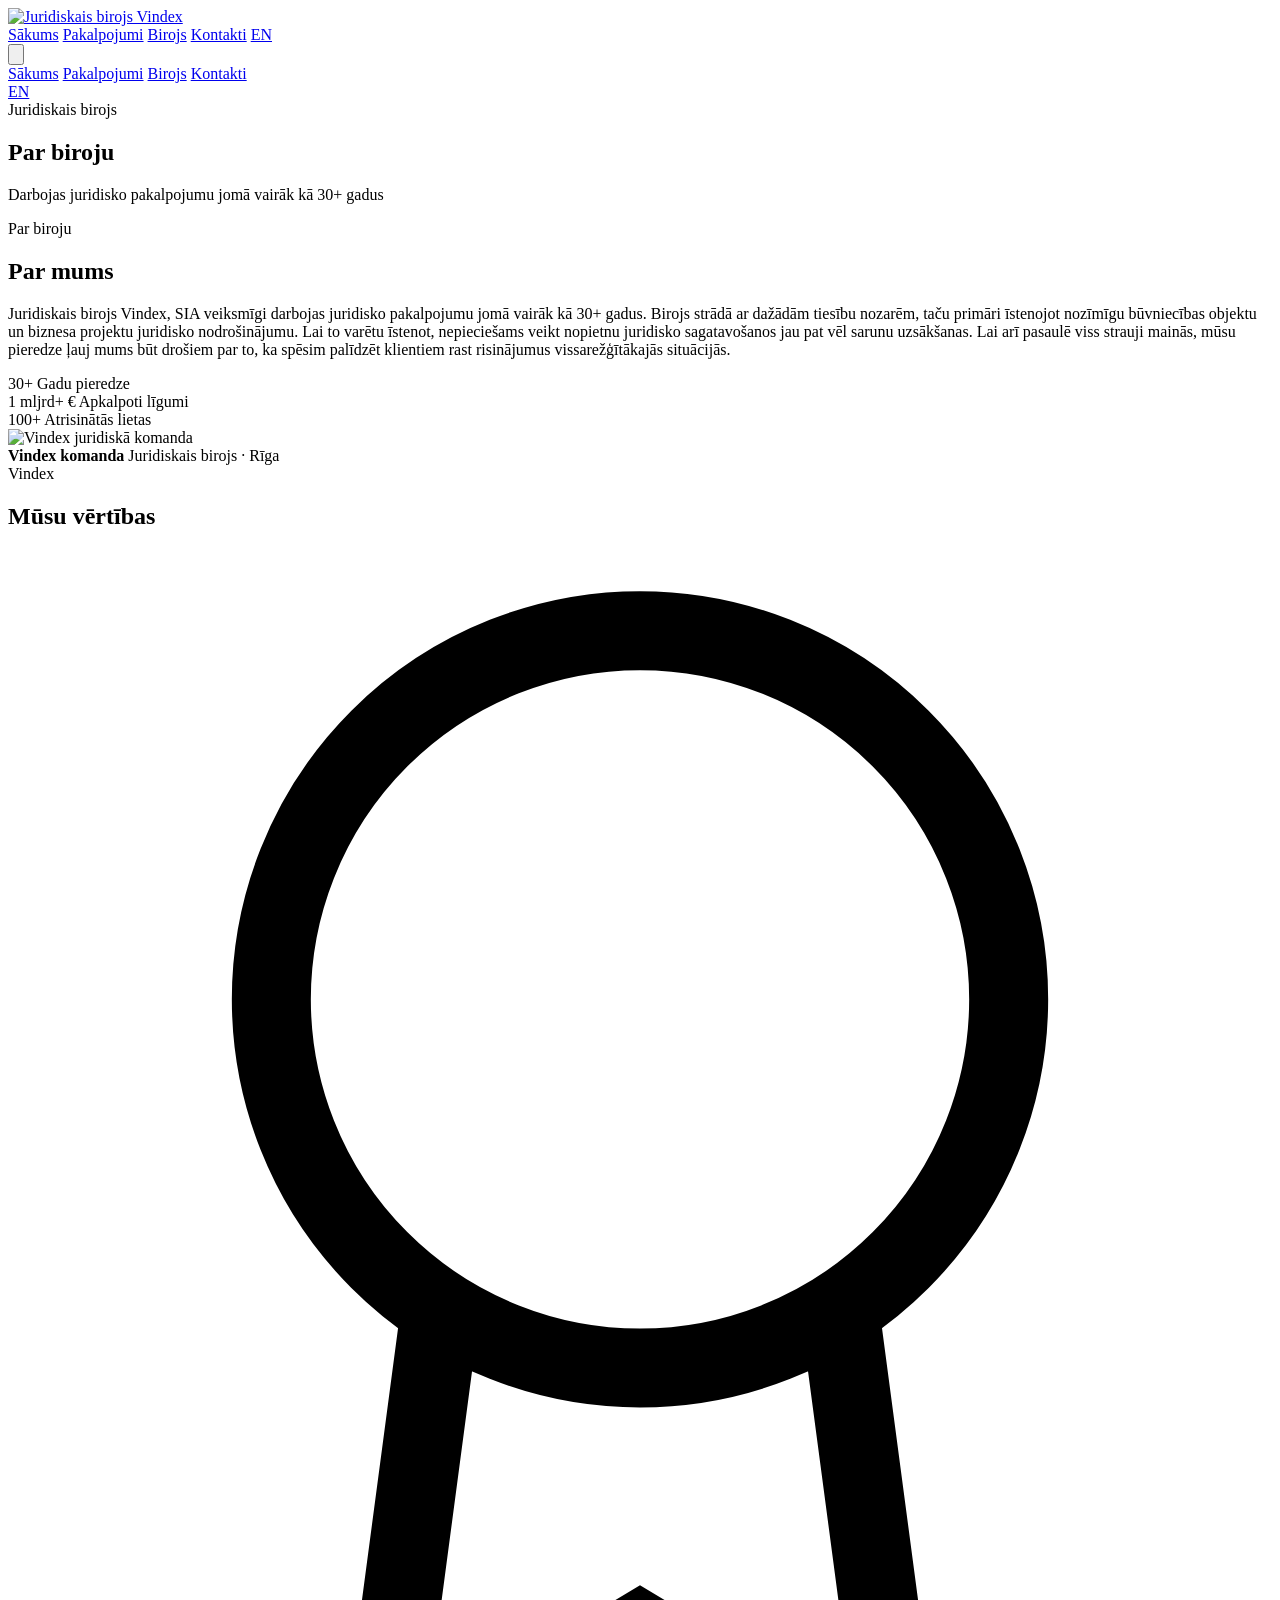
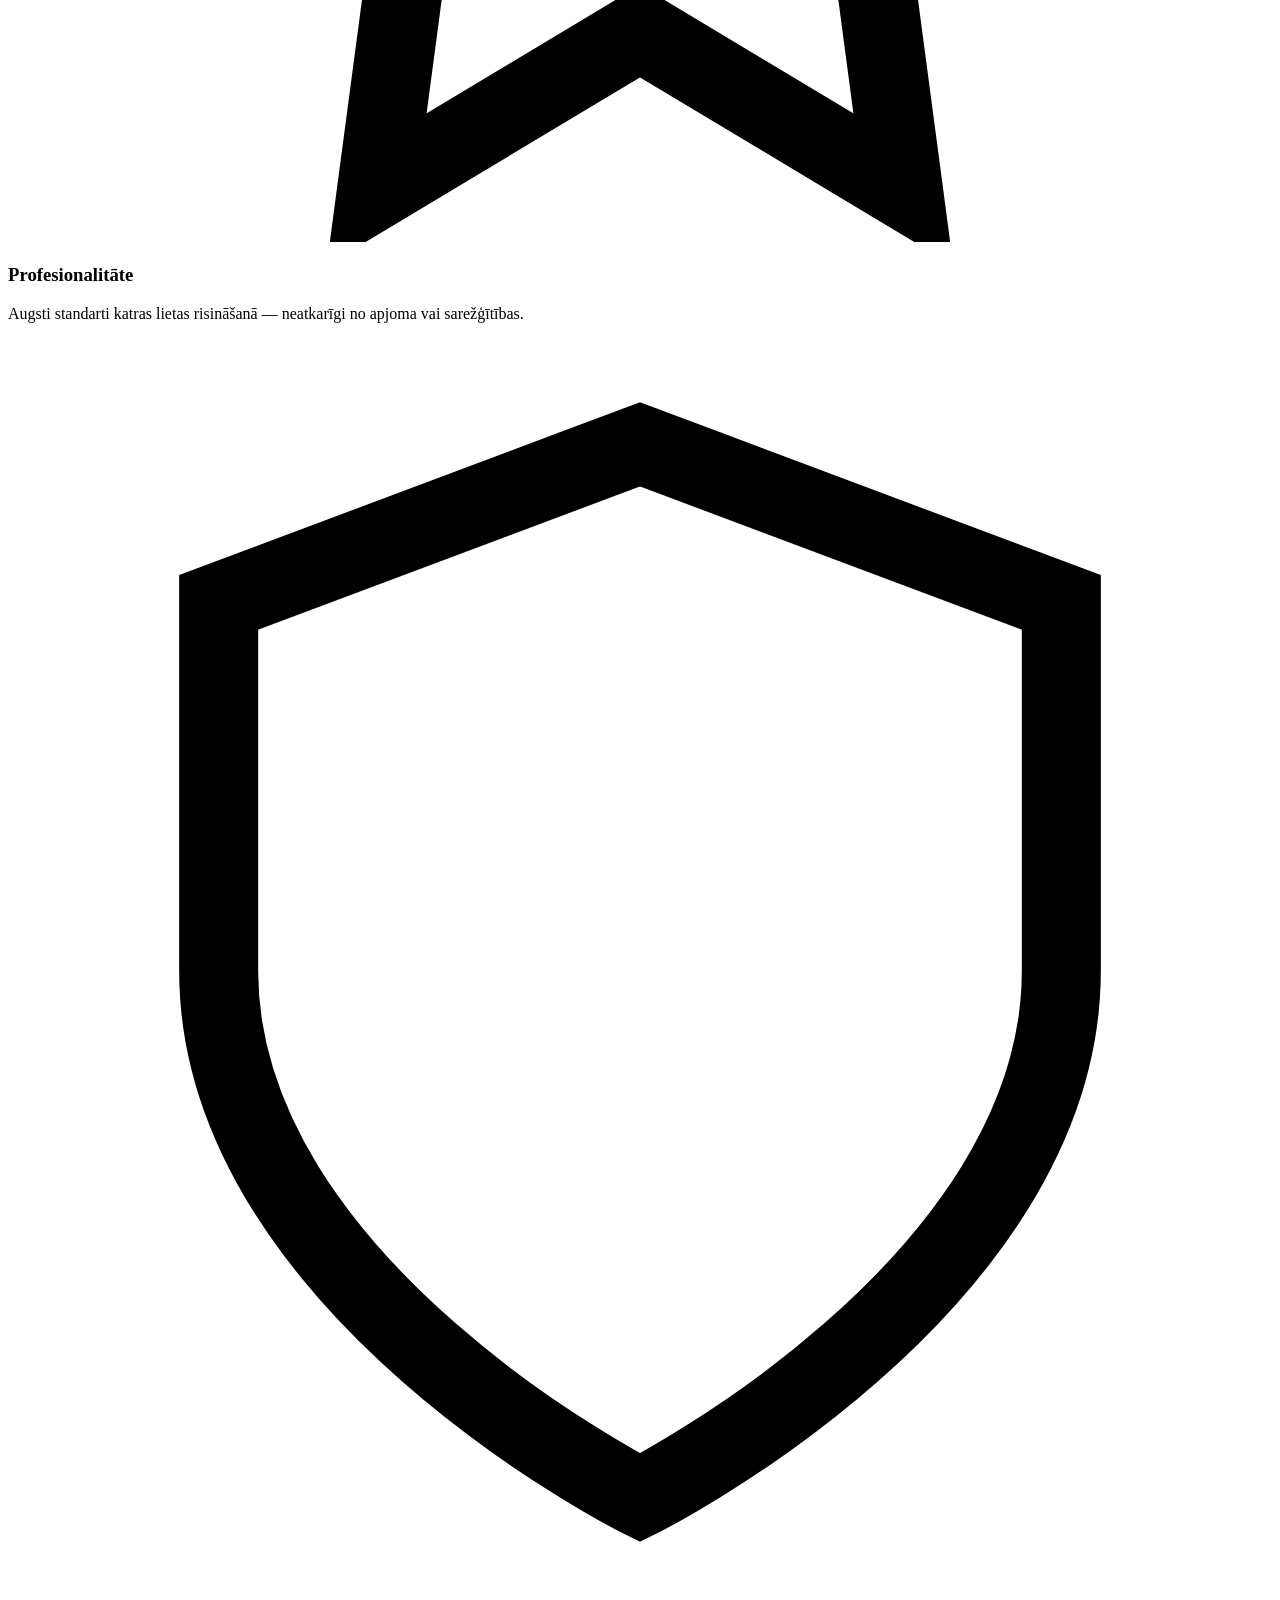
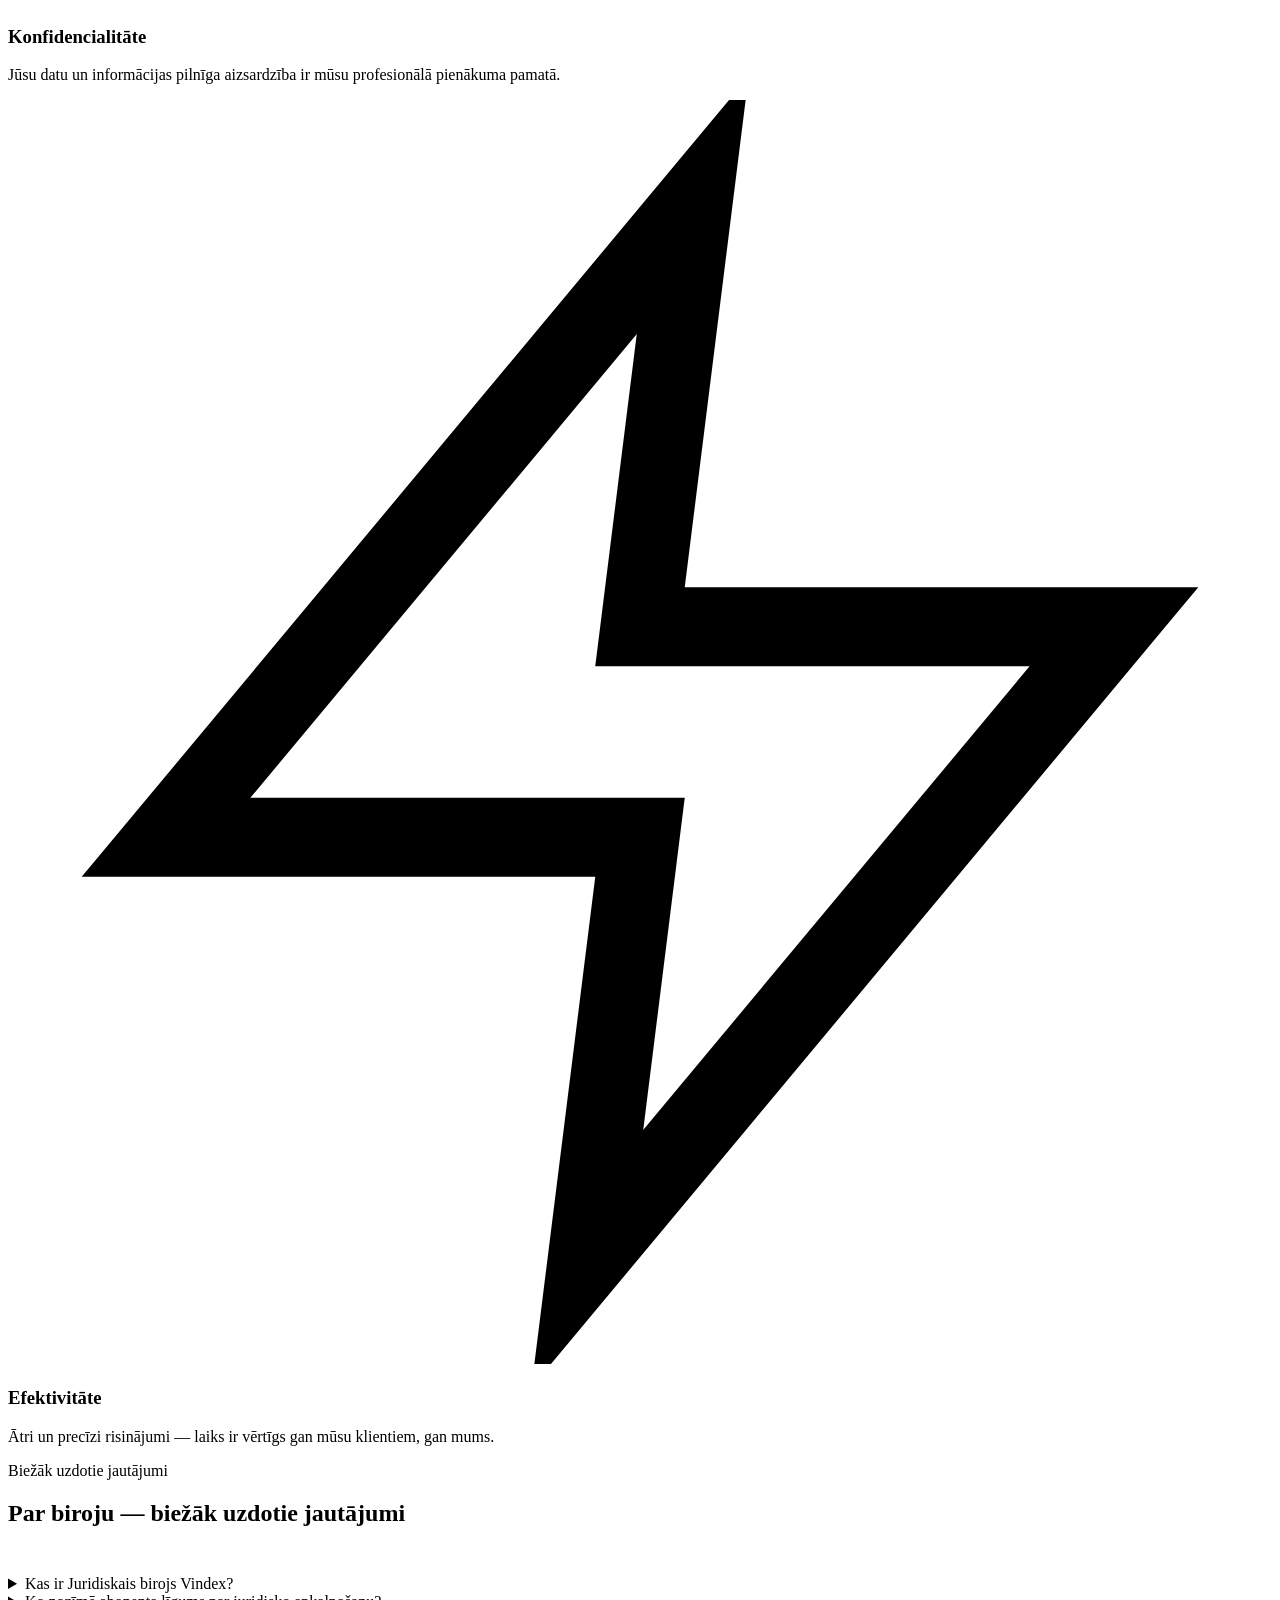
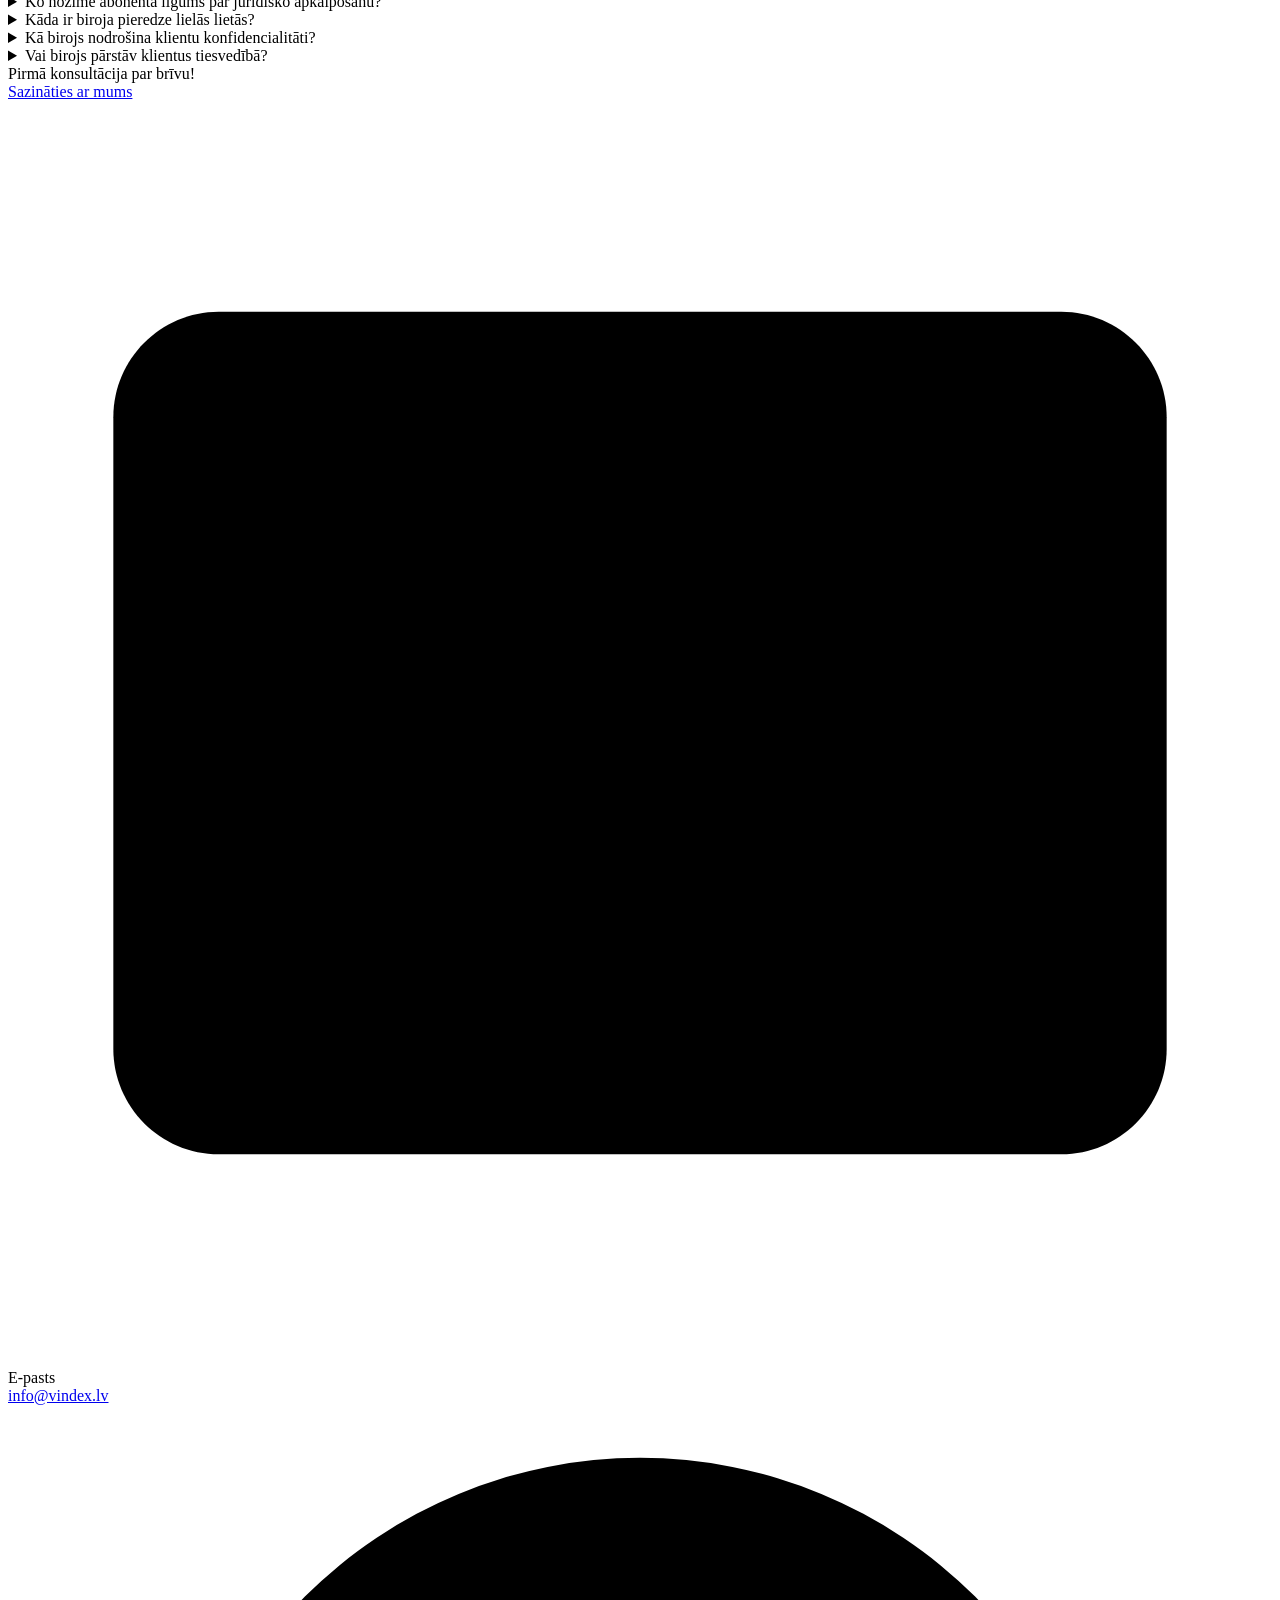
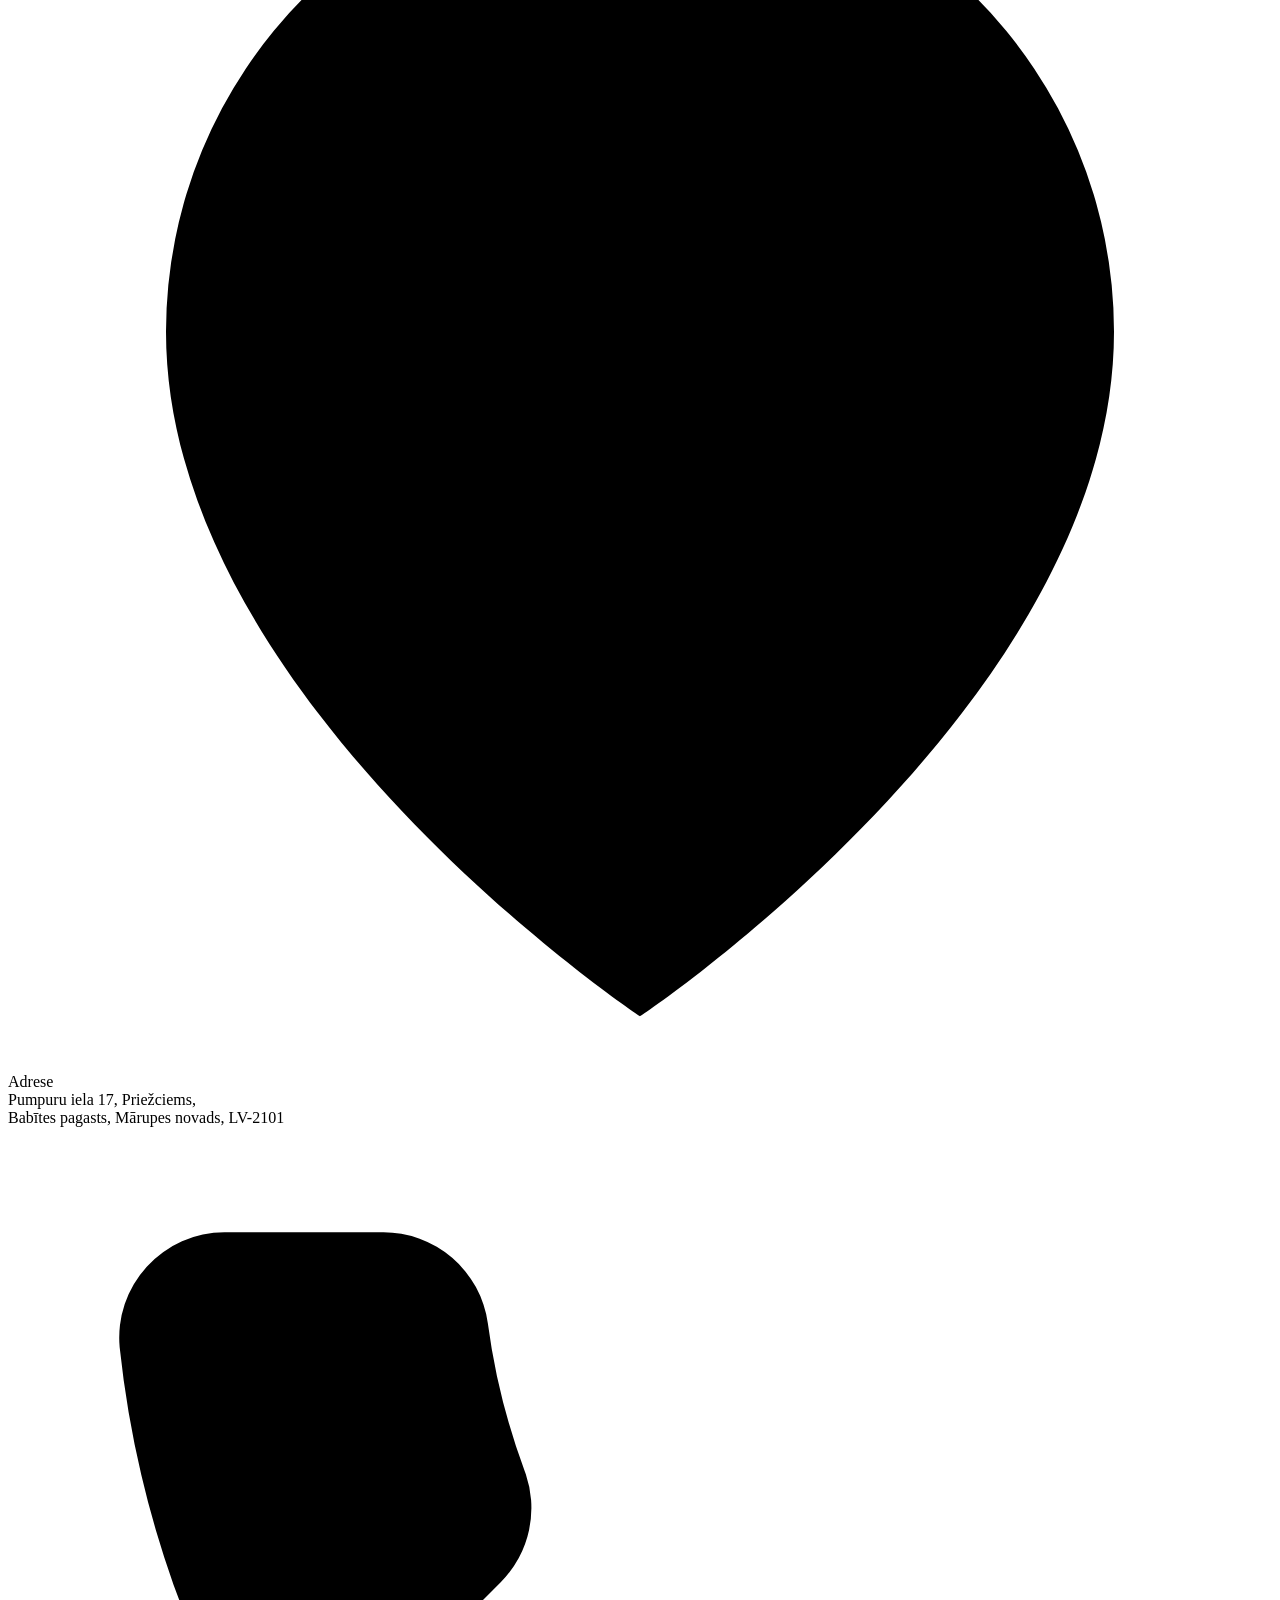
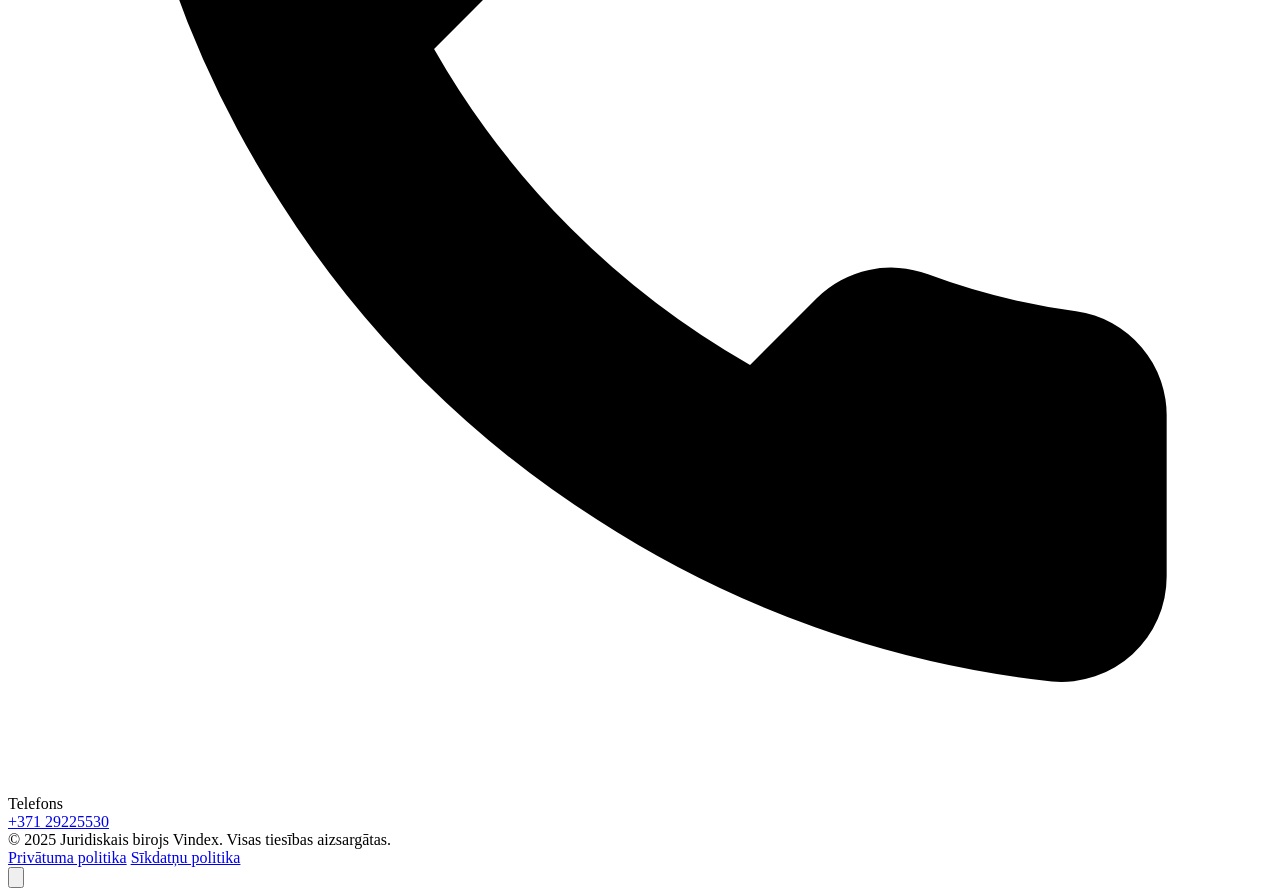
==== commit d5dfddf2: "Update experience figure 27 to 30+ across all pages and languages Unify the years-of-experience numb" ====
--- a/birojs/index.html
+++ b/birojs/index.html
@@ -3,21 +3,21 @@
 <head>
   <meta charset="UTF-8">
   <meta name="viewport" content="width=device-width, initial-scale=1.0">
-  <title>Par juridisko biroju Vindex | 27+ gadu pieredze komerctiesībās</title>
-  <meta name="description" content="Juridiskais birojs Vindex — 27+ gadu pieredze komerctiesībās un būvniecības tiesībās. Esam nodrošinājuši juridisko drošību projektiem virs 1 miljarda eiro. Pirmā konsultācija par brīvu.">
+  <title>Par juridisko biroju Vindex | 30+ gadu pieredze komerctiesībās</title>
+  <meta name="description" content="Juridiskais birojs Vindex — 30+ gadu pieredze komerctiesībās un būvniecības tiesībās. Esam nodrošinājuši juridisko drošību projektiem virs 1 miljarda eiro. Pirmā konsultācija par brīvu.">
   <meta name="robots" content="index, follow">
   <link rel="canonical" href="https://vindex.lv/birojs/">
 
   <meta property="og:url" content="https://vindex.lv/birojs/">
   <meta property="og:type" content="website">
-  <meta property="og:title" content="Par juridisko biroju Vindex | 27+ gadu pieredze">
-  <meta property="og:description" content="Juridiskais birojs Vindex — 27+ gadu pieredze komerctiesībās un būvniecības tiesībās. Pirmā konsultācija par brīvu.">
+  <meta property="og:title" content="Par juridisko biroju Vindex | 30+ gadu pieredze">
+  <meta property="og:description" content="Juridiskais birojs Vindex — 30+ gadu pieredze komerctiesībās un būvniecības tiesībās. Pirmā konsultācija par brīvu.">
   <meta property="og:image" content="https://vindex.lv/images/og-image.jpg">
   <meta property="og:locale" content="lv_LV">
 
   <meta name="twitter:card" content="summary_large_image">
-  <meta name="twitter:title" content="Par juridisko biroju Vindex | 27+ gadu pieredze">
-  <meta name="twitter:description" content="Juridiskais birojs Vindex — 27+ gadu pieredze komerctiesībās un būvniecības tiesībās. Pirmā konsultācija par brīvu.">
+  <meta name="twitter:title" content="Par juridisko biroju Vindex | 30+ gadu pieredze">
+  <meta name="twitter:description" content="Juridiskais birojs Vindex — 30+ gadu pieredze komerctiesībās un būvniecības tiesībās. Pirmā konsultācija par brīvu.">
   <meta name="twitter:image" content="https://vindex.lv/images/og-image.jpg">
 
   <link rel="alternate" hreflang="lv" href="https://vindex.lv/birojs/">
@@ -35,7 +35,7 @@
     "@id": "https://vindex.lv/birojs/",
     "url": "https://vindex.lv/birojs/",
     "name": "Par juridisko biroju Vindex",
-    "description": "Juridiskais birojs Vindex — 27+ gadu pieredze komerctiesībās un būvniecības tiesībās.",
+    "description": "Juridiskais birojs Vindex — 30+ gadu pieredze komerctiesībās un būvniecības tiesībās.",
     "inLanguage": "lv-LV",
     "isPartOf": { "@id": "https://vindex.lv/#website" },
     "about": { "@id": "https://vindex.lv/#organization" }
@@ -77,7 +77,7 @@
       <div class="section-label fade-in">Juridiskais birojs</div>
       <h1 class="page-hero__title fade-in">Par biroju</h1>
       <div class="divider divider--center fade-in" style="margin-top:16px"></div>
-      <p class="page-hero__subtitle fade-in">Darbojas juridisko pakalpojumu jomā vairāk kā 27 gadus</p>
+      <p class="page-hero__subtitle fade-in">Darbojas juridisko pakalpojumu jomā vairāk kā 30+ gadus</p>
     </div>
   </section>
 
@@ -87,10 +87,10 @@
       <div class="section-label">Par biroju</div>
       <h2 class="partner-intro__heading">Par mums</h2>
       <div class="divider"></div>
-      <p class="partner-intro__p">Juridiskais birojs Vindex, SIA veiksmīgi darbojas juridisko pakalpojumu jomā vairāk kā 27 gadus. Birojs strādā ar dažādām tiesību nozarēm, taču primāri īstenojot nozīmīgu būvniecības objektu un biznesa projektu juridisko nodrošinājumu. Lai to varētu īstenot, nepieciešams veikt nopietnu juridisko sagatavošanos jau pat vēl sarunu uzsākšanas. Lai arī pasaulē viss strauji mainās, mūsu pieredze ļauj mums būt drošiem par to, ka spēsim palīdzēt klientiem rast risinājumus vissarežģītākajās situācijās.</p>
+      <p class="partner-intro__p">Juridiskais birojs Vindex, SIA veiksmīgi darbojas juridisko pakalpojumu jomā vairāk kā 30+ gadus. Birojs strādā ar dažādām tiesību nozarēm, taču primāri īstenojot nozīmīgu būvniecības objektu un biznesa projektu juridisko nodrošinājumu. Lai to varētu īstenot, nepieciešams veikt nopietnu juridisko sagatavošanos jau pat vēl sarunu uzsākšanas. Lai arī pasaulē viss strauji mainās, mūsu pieredze ļauj mums būt drošiem par to, ka spēsim palīdzēt klientiem rast risinājumus vissarežģītākajās situācijās.</p>
       <div class="partner-facts">
         <div class="partner-facts__item">
-          <span class="partner-facts__num">27+</span>
+          <span class="partner-facts__num">30+</span>
           <span class="partner-facts__label">Gadu pieredze</span>
         </div>
         <div class="partner-facts__item">
@@ -157,7 +157,7 @@
       <div class="faq__list">
         <details class="faq__item fade-in">
           <summary>Kas ir Juridiskais birojs Vindex?</summary>
-          <p class="faq__answer">Juridiskais birojs "Vindex" SIA ir veiksmīgi darbojies juridisko pakalpojumu jomā vairāk kā 27 gadus. Birojs specializējas komerctiesībās, būvniecības tiesībās un citu nozaru juridiskajā nodrošinājumā gan vietēja, gan starptautiska mēroga klientiem.</p>
+          <p class="faq__answer">Juridiskais birojs "Vindex" SIA ir veiksmīgi darbojies juridisko pakalpojumu jomā vairāk kā 30+ gadus. Birojs specializējas komerctiesībās, būvniecības tiesībās un citu nozaru juridiskajā nodrošinājumā gan vietēja, gan starptautiska mēroga klientiem.</p>
         </details>
         <details class="faq__item fade-in">
           <summary>Ko nozīmē abonenta līgums par juridisko apkalpošanu?</summary>
